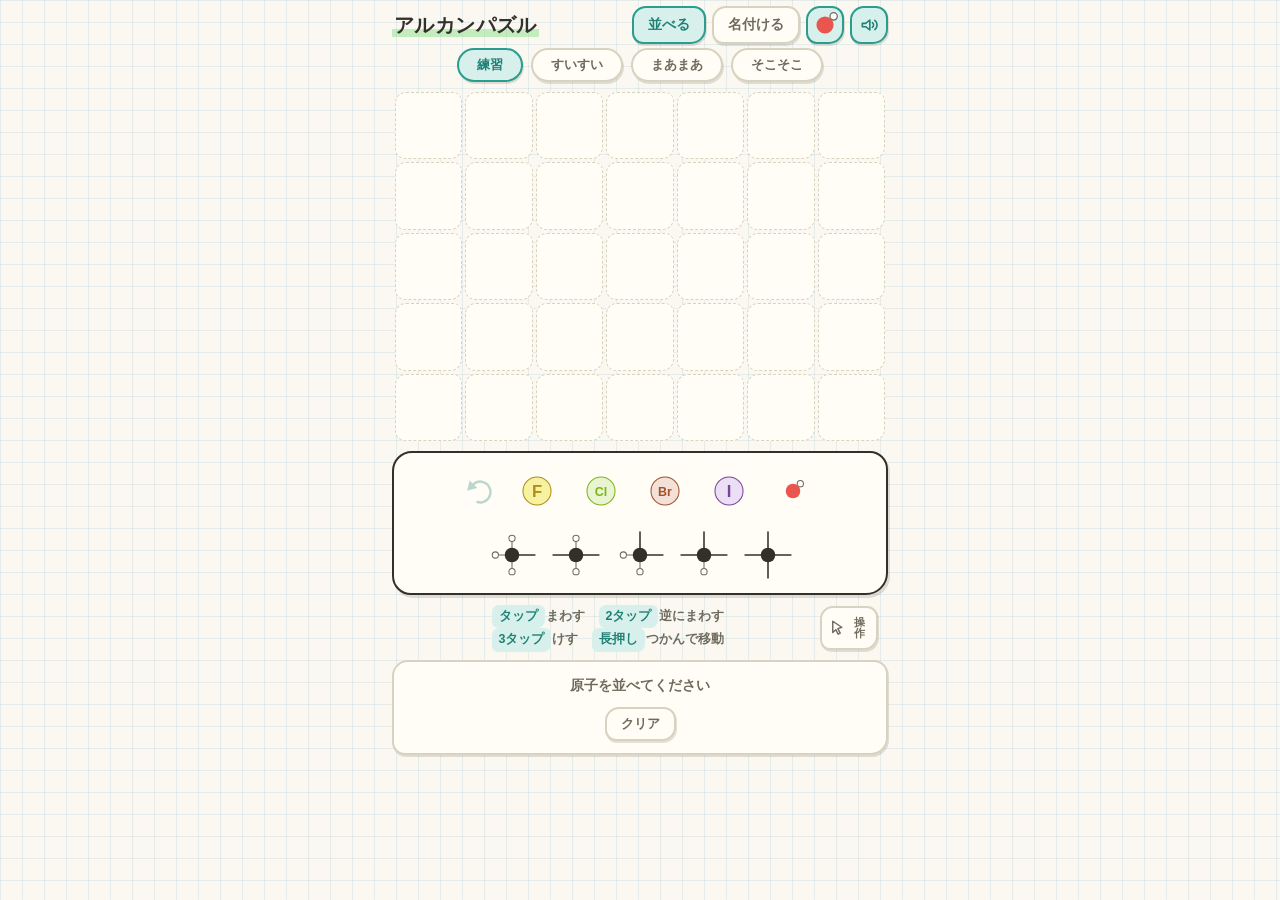
==== index.html @ 1a31118d "Swap arrange palette rows to put carbon below atoms" ====
<!DOCTYPE html>
<html lang="ja">
<head>
<meta charset="UTF-8">
<meta name="viewport" content="width=device-width, initial-scale=1, maximum-scale=1, user-scalable=no">
<title>アルカンパズル</title>
<style>
  :root{
    /* ノート紙のトーン */
    --bg:#faf8f0;
    --paper:#fffdf6;
    --surface:#fffdf6;
    --grid-line:rgba(90,150,190,0.13);   /* 方眼罫の水色 */
    --border:#d8d3c0;
    --ink:#33302a;                        /* 手書きインク色 */
    --text:#33302a;
    --text-muted:#6f6a5d;
    --warning:#c9721a;
    --accent:#2a9d8f;
    --accent-ink:#1f8175;
    --accent-soft:#d7f0ec;
    --highlighter:rgba(120,220,120,0.42); /* 蛍光ペンの黄緑 */
    --shadow:rgba(60,55,40,0.14);
    --font-mono:'SFMono-Regular',Menlo,Consolas,monospace;
    --font-hand:'Hiragino Maru Gothic ProN','ヒラギノ丸ゴ ProN W4','Yu Gothic',YuGothic,'Rounded Mplus 1c',-apple-system,BlinkMacSystemFont,sans-serif;
    --cat-number-bg:#e3f0fb; --cat-number-border:#8fbfe4;
    --cat-multiplier-bg:#f1e8fb; --cat-multiplier-border:#c1a0e6;
    --cat-subname-bg:#e6f6ea; --cat-subname-border:#94cfa3;
    --cat-basename-bg:#fdf0e0; --cat-basename-border:#e8b877;
    color-scheme: light;
  }
  *{box-sizing:border-box;}
  body{
    margin:0;
    overflow-x:hidden;
    /* ダブルタップによる拡大縮小を抑止する(user-scalable=noはiOS Safariで無視されるため、
       touch-actionで明示する。グリッドのマス側は touch-action:none で別途上書きしている) */
    touch-action:manipulation;
    /* 方眼ノートの罫 + 生成りの紙 */
    background:
      linear-gradient(var(--grid-line) 1px, transparent 1px) 0 0/22px 22px,
      linear-gradient(90deg, var(--grid-line) 1px, transparent 1px) 0 0/22px 22px,
      var(--bg);
    color:var(--text);
    font-family:var(--font-hand);
    -webkit-tap-highlight-color:transparent;
    -webkit-user-select:none;
    user-select:none;
    -webkit-touch-callout:none;
  }
  #app{max-width:520px;margin:0 auto;padding:6px 12px 12px;}

  header{display:flex;align-items:center;justify-content:space-between;gap:8px;margin-bottom:4px;}
  header h1{
    font-size:20px;font-weight:800;margin:0;letter-spacing:.02em;
    color:var(--ink);
    /* 手書きの下線マーカー風 */
    background:linear-gradient(transparent 62%, var(--highlighter) 62%, var(--highlighter) 92%, transparent 92%);
    padding:0 2px;
  }
  #reset-btn{
    font-size:13px;font-family:var(--font-hand);font-weight:700;color:var(--text-muted);
    background:var(--surface);
    border:2px solid var(--border);border-radius:14px 12px 14px 11px;
    padding:6px 14px;box-shadow:1px 2px 0 var(--shadow);
    transition:transform .08s ease, box-shadow .08s ease;
  }
  #reset-btn:active{transform:translate(1px,2px);box-shadow:0 0 0 var(--shadow);}
  #reset-btn.disabled{opacity:.35;pointer-events:none;}
  .status #reset-btn{display:block;margin:10px auto 0;}

  /* ---- グリッド(方眼のマス) ---- */
  .grid{
    display:grid;grid-template-columns:repeat(7,minmax(0,1fr));gap:3px;
    width:min(94vw,490px);margin:0 auto 10px;touch-action:none;
  }
  .cell{
    position:relative;aspect-ratio:1;
    border:1.5px dashed var(--border);border-radius:11px 9px 12px 10px;
    background:var(--paper);
    touch-action:none;overflow:hidden;
    transition:border-color .12s ease;
  }
  .cell.filled{
    border-style:solid;border-width:1px;border-color:var(--border);cursor:pointer;
    box-shadow:none;
  }
  /* 10炭素問題の四隅チャレンジ: 使用可能だが、避けると正解演出が少し豪華になる */
  .cell.challenge-corner{
    background:#efeee9;border-color:#c8c6bd;
  }
  /* 非表示の列(アルカン並べ「そこそこ」の左右端): 背景の方眼罫がそのまま見えるようにする */
  .cell.hidden-col{border-color:transparent;background:transparent;pointer-events:none;}
  .rotor{width:100%;height:100%;transition:transform 220ms cubic-bezier(.34,1.7,.5,1);transform-origin:50% 50%;-webkit-user-drag:none;}
  .cell.trace-tip .rotor svg{animation:traceTipPop 120ms cubic-bezier(.2,1.7,.4,1);transform-origin:50% 50%;}
  .cell.trace-closed .rotor svg{animation:traceRingClose 220ms cubic-bezier(.2,1.8,.4,1);transform-origin:50% 50%;}
  @keyframes traceTipPop{
    0%{transform:scale(.76);}
    65%{transform:scale(1.1);}
    100%{transform:scale(1);}
  }
  @keyframes traceRingClose{
    0%{transform:scale(.82);filter:none;}
    55%{transform:scale(1.14);filter:drop-shadow(0 0 5px var(--highlighter));}
    100%{transform:scale(1);filter:none;}
  }
  @media (prefers-reduced-motion:reduce){
    .cell.trace-tip .rotor svg,.cell.trace-closed .rotor svg{animation:none;}
  }

  /* ---- パレット ---- */
  .palette{
    display:flex;flex-direction:column;gap:6px;align-items:center;
    background:var(--surface);
    border:2.5px solid var(--ink);border-radius:20px 18px 22px 19px;
    padding:9px 10px;margin-bottom:10px;
    box-shadow:2px 3px 0 var(--shadow);
  }
  .palette-row{display:flex;gap:6px;justify-content:center;flex-wrap:wrap;}
  .palette-card{
    width:58px;text-align:center;padding:3px 2px;touch-action:none;cursor:grab;
    border-radius:12px;transition:transform .1s ease, background .1s ease;
  }
  .palette-row.with-undo{display:grid;grid-template-columns:44px repeat(5,minmax(0,58px));align-items:center;width:100%;max-width:364px;}
  .palette-row.with-undo.without-oh{grid-template-columns:44px repeat(4,minmax(0,58px));max-width:300px;}
  .palette-row.with-undo .palette-card{width:100%;height:58px;display:grid;place-items:center;}
  .palette-row.with-undo .icon{width:min(52px,100%);height:auto;aspect-ratio:1;}
  .grid-undo{width:44px;height:44px;padding:6px;border:1.5px solid transparent;border-radius:13px 11px 14px 12px;background:transparent;color:var(--accent-ink);box-shadow:none;cursor:pointer;touch-action:manipulation;}
  .grid-undo svg{display:block;width:100%;height:100%;fill:currentColor;}
  .grid-undo:disabled{border-color:transparent;background:transparent;cursor:default;box-shadow:none;}
  .grid-undo:disabled svg{opacity:.3;}
  .grid-undo:active:not(:disabled){transform:translate(1px,1px);box-shadow:none;}
  .grid-undo:focus-visible{outline:2px solid var(--accent);outline-offset:2px;}
  @media(max-width:340px){.palette-row.with-undo{gap:4px;}}
  .palette-card:active{transform:scale(.9) rotate(-3deg);background:var(--accent-soft);}
  .palette-card.selected{
    background:var(--accent-soft);outline:2.5px solid var(--accent);outline-offset:-1px;border-radius:12px;
  }
  .palette-card .icon{width:52px;height:52px;margin:0 auto;pointer-events:none;}
  .ghost{position:fixed;pointer-events:none;width:56px;height:56px;opacity:.9;z-index:999;filter:drop-shadow(2px 3px 2px var(--shadow));}

  /* ---- ヒント(手描きの付箋風) ---- */
  .hint{
    font-size:12.5px;color:var(--text-muted);text-align:center;
    margin:0 auto 8px;max-width:90%;font-weight:600;line-height:1.7;
  }
  .hint .keycap{
    display:inline-block;background:var(--accent-soft);color:var(--accent-ink);
    border-radius:7px 6px 8px 6px;padding:1px 7px;margin:0 1px;font-weight:800;
  }
  .practice-guide-row{display:grid;grid-template-columns:minmax(0,1fr) 58px;align-items:center;gap:7px;margin:0 auto 8px;max-width:96%;}
  .practice-guide-row .hint{margin:0;max-width:none;}
  .hint-line{display:block;white-space:nowrap;}
  .operation-guide-btn{
    min-height:44px;padding:4px 7px;display:inline-flex;align-items:center;justify-content:center;gap:3px;
    border:2px solid var(--border);border-radius:13px 11px 14px 10px;background:var(--surface);color:var(--text-muted);
    box-shadow:1px 2px 0 var(--shadow);font-size:11px;font-weight:800;line-height:1;transition:transform .08s ease,box-shadow .08s ease;
  }
  .operation-guide-btn:active{transform:translate(1px,2px);box-shadow:0 0 0 var(--shadow);}
  .operation-guide-icon{width:18px;height:18px;flex:none;fill:none;stroke:currentColor;stroke-width:1.9;stroke-linecap:round;stroke-linejoin:round;}
  #operation-guide-btn-naming{
    flex:0 0 var(--naming-operation-guide-size,38px);align-self:center;
    width:var(--naming-operation-guide-size,38px);height:var(--naming-operation-guide-size,38px);min-height:0;
    padding:0;box-sizing:border-box;border-radius:50%;
  }
  #operation-guide-btn-naming span{display:none;}
  @media(max-width:340px){
    .practice-guide-row{grid-template-columns:minmax(0,1fr) 48px;gap:4px;max-width:100%;}
    .practice-guide-row .hint{font-size:11.5px;}.hint .keycap{padding-inline:5px;}
    .operation-guide-btn{padding-inline:4px;}
  }

  /* ---- 操作ガイド ---- */
  .operation-guide-box{padding-top:14px;}
  .operation-guide-box .modal-header{position:sticky;top:-14px;z-index:4;background:var(--paper);padding:4px 0 8px;}
  .operation-guide-tabs{display:flex;gap:7px;margin-bottom:13px;position:sticky;top:34px;z-index:3;padding:4px;background:rgba(255,253,246,.96);border-radius:15px;}
  .operation-guide-tab{
    flex:1;min-height:40px;border:2px solid var(--border);border-radius:12px 10px 13px 11px;background:var(--surface);
    color:var(--text-muted);box-shadow:1px 2px 0 var(--shadow);font-size:13px;font-weight:800;
  }
  .operation-guide-tab.active{border-color:var(--accent);background:var(--accent-soft);color:var(--accent-ink);}
  .operation-guide-panel[hidden]{display:none;}
  .operation-section{margin-top:16px;}
  .operation-section:first-child{margin-top:0;}
  .operation-title{display:flex;align-items:center;gap:7px;margin:0 0 9px;font-size:15px;font-weight:800;}
  .operation-no{display:inline-grid;place-items:center;flex:0 0 24px;width:24px;height:24px;border-radius:50%;background:var(--accent-soft);color:var(--accent-ink);font-size:12px;}
  .operation-card,.operation-tip,.operation-details{
    background:var(--surface);border:2px solid var(--border);border-radius:16px 14px 18px 13px;box-shadow:1px 2px 0 var(--shadow);
  }
  .operation-card{padding:11px;}
  .operation-quick{display:grid;grid-template-columns:1fr 16px 1fr 16px 1fr;align-items:center;gap:3px;}
  .operation-step{text-align:center;min-width:0;}
  .operation-visual{height:55px;display:grid;place-items:center;margin-bottom:3px;}
  .operation-step strong{display:block;font-size:11.5px;line-height:1.35;}
  .operation-step small{display:block;color:var(--text-muted);font-size:10px;line-height:1.35;margin-top:2px;}
  .operation-arrow{color:var(--accent);width:16px;height:16px;}
  .operation-grid{display:grid;grid-template-columns:1fr 1fr;gap:8px;}
  .operation-card h4{font-size:13.5px;margin:0 0 8px;color:var(--accent-ink);}
  .operation-row{display:grid;grid-template-columns:50px 1fr;gap:8px;align-items:center;padding:8px 0;border-top:1px dashed var(--border);}
  .operation-row:first-of-type{border-top:0;padding-top:0;}
  .operation-row:last-child{padding-bottom:0;}
  .operation-row strong{display:block;font-size:12px;margin-bottom:2px;}
  .operation-row p,.operation-caption{margin:0;color:var(--text-muted);font-size:11px;line-height:1.48;}
  .operation-mini{height:48px;display:grid;place-items:center;position:relative;}
  .operation-atom{width:40px;height:40px;border:2px solid var(--border);border-radius:11px 9px 12px 10px;background:var(--paper);display:grid;place-items:center;position:relative;box-shadow:1px 2px 0 var(--shadow);}
  .operation-atom.selected{border-color:var(--accent);background:var(--accent-soft);outline:2px solid rgba(42,157,143,.22);}
  .operation-carbon{width:14px;height:14px;border-radius:50%;background:var(--ink);position:relative;}
  .operation-carbon::before,.operation-carbon::after{content:"";position:absolute;background:var(--ink);left:50%;top:50%;transform:translate(-50%,-50%);}
  .operation-carbon::before{width:30px;height:3px;}.operation-carbon::after{width:3px;height:30px;}
  .operation-tap{position:absolute;width:23px;height:23px;border:2px solid var(--accent);border-radius:50%;right:0;bottom:0;}
  .operation-tap::after{content:"";position:absolute;width:6px;height:6px;border-radius:50%;background:var(--accent);left:7px;top:7px;}
  .operation-trace{width:50px;height:50px;color:var(--accent);}
  .operation-taps{display:flex;gap:3px;align-items:center;justify-content:center;}
  .operation-tap-count{width:21px;height:21px;border:2px solid var(--accent);border-radius:50%;display:grid;place-items:center;font-size:10px;color:var(--accent-ink);font-weight:800;}
  .operation-tip{margin-top:9px;padding:9px 11px;border-style:dashed;background:var(--accent-soft);}
  .operation-tip strong{display:block;font-size:12px;color:var(--accent-ink);margin-bottom:3px;}
  .operation-tip p,.operation-tip ul{font-size:11px;line-height:1.55;margin:0;}.operation-tip ul{padding-left:17px;}.operation-tip li+li{margin-top:2px;}
  .operation-details{margin-top:9px;overflow:hidden;}
  .operation-details summary{cursor:pointer;list-style:none;padding:10px 12px;font-size:12px;font-weight:800;color:var(--accent-ink);display:flex;align-items:center;justify-content:space-between;}
  .operation-details summary::-webkit-details-marker{display:none;}.operation-details summary::after{content:"＋";font-size:16px;}.operation-details[open] summary::after{content:"−";}
  .operation-details-body{border-top:1px dashed var(--border);padding:8px 12px 11px;}.operation-details-body ul{margin:0;padding-left:17px;font-size:11px;line-height:1.58;color:var(--text-muted);}.operation-details-body li+li{margin-top:3px;}
  .operation-tokens{display:flex;flex-wrap:wrap;align-items:center;justify-content:center;gap:3px;}
  .operation-token{display:inline-flex;align-items:center;justify-content:center;min-height:26px;padding:3px 7px;border:2px solid;border-radius:9px 7px 10px 8px;font-size:10.5px;font-weight:800;box-shadow:1px 1px 0 var(--shadow);}
  .operation-token.number{background:var(--cat-number-bg);border-color:var(--cat-number-border);}.operation-token.mult{background:var(--cat-multiplier-bg);border-color:var(--cat-multiplier-border);}.operation-token.sub{background:var(--cat-subname-bg);border-color:var(--cat-subname-border);}.operation-token.base{background:var(--cat-basename-bg);border-color:var(--cat-basename-border);}
  .operation-answer{width:100%;min-height:40px;padding:5px;border:2px dashed var(--border);border-radius:10px;background:var(--paper);display:flex;align-items:center;justify-content:center;gap:3px;}
  .operation-insert{width:3px;height:27px;border-radius:2px;background:var(--accent);}
  .operation-demo{display:grid;gap:5px;}.operation-caption{text-align:center;margin-top:5px;}
  .operation-gesture-demo{display:grid;gap:8px;}
  .operation-gesture-block{display:grid;gap:4px;}
  .operation-gesture-block+.operation-gesture-block{padding-top:8px;border-top:1px dashed var(--border);}
  .operation-gesture-action{display:flex;align-items:center;justify-content:center;gap:5px;color:var(--accent-ink);font-size:10.5px;font-weight:800;line-height:1.2;}
  .operation-gesture-action svg{width:17px;height:17px;color:var(--accent);}
  .operation-token.moving{outline:2px solid rgba(42,157,143,.28);transform:translateY(-1px);box-shadow:1px 3px 0 var(--shadow);}
  .operation-delete-zone{min-height:37px;padding:4px 7px;border:2px dashed #d28f84;border-radius:10px;background:#fff1ee;display:flex;align-items:center;justify-content:center;gap:7px;}
  .operation-delete-label{color:#9f4f43;font-size:10.5px;font-weight:800;}
  .operation-legend{display:grid;grid-template-columns:1fr 1fr;gap:5px;margin-top:8px;}.operation-legend span{font-size:10.5px;color:var(--text-muted);}
  .operation-buttons{display:grid;grid-template-columns:repeat(4,1fr);gap:4px;margin-bottom:7px;}.operation-fake-btn{min-height:34px;padding:5px 2px;border:2px solid var(--border);border-radius:10px 8px 11px 9px;background:var(--surface);font-size:10px;font-weight:800;text-align:center;display:grid;place-items:center;}.operation-fake-btn.primary{background:var(--accent-soft);border-color:var(--accent);color:var(--accent-ink);}
  .operation-button-notes{display:grid;grid-template-columns:1fr 1fr;gap:5px;}.operation-button-notes p{margin:0;padding:7px 8px;border:1px dashed var(--border);border-radius:9px;font-size:10.5px;line-height:1.45;color:var(--text-muted);}.operation-button-notes strong{color:var(--ink);}
  .operation-rule-link{text-align:center;margin:13px 0 0;padding:10px 8px 0;border-top:1px dashed var(--border);color:var(--text-muted);font-size:10.5px;line-height:1.5;}.operation-rule-link strong{color:var(--accent-ink);}
  @media(max-width:380px){.operation-guide-box{padding-inline:12px;}.operation-grid{grid-template-columns:1fr;}.operation-step strong{font-size:10.5px;}.operation-step small{font-size:9.5px;}.operation-button-notes{grid-template-columns:1fr;}}

  /* ---- ステータス(練習モード) ---- */
  .status{
    font-family:var(--font-hand);font-size:14px;color:var(--text-muted);
    background:var(--surface);
    border:2px solid var(--border);border-radius:16px 14px 17px 13px;
    padding:12px 14px;line-height:1.7;white-space:pre-wrap;text-align:center;font-weight:600;
    box-shadow:1px 2px 0 var(--shadow);
  }
  .status .name{color:var(--accent-ink);font-size:20px;font-weight:800;font-family:inherit;display:inline-block;margin-top:2px;}
  .common-name{font-size:.72em;color:var(--text-muted);font-weight:700;white-space:nowrap;}
  /* 化合物名の末尾1〜3文字だけが次行へ落ちる「泣き別れ」を防ぐ */
  .compound-name-tail{white-space:nowrap;}
  .status button, .objective button, .wordbank button{font-family:var(--font-hand);}
  .status button{
    margin-top:8px;font-size:14px;font-weight:800;padding:7px 18px;
    border-radius:14px 12px 15px 11px;border:2.5px solid var(--accent);
    background:var(--accent-soft);color:var(--accent-ink);box-shadow:1px 2px 0 var(--shadow);
    transition:transform .08s ease, box-shadow .08s ease;
  }
  .status button:active{transform:translate(1px,2px);box-shadow:0 0 0 var(--shadow);}

  /* ---- モードタブ ---- */
  .mode-controls{display:flex;align-items:stretch;gap:6px;flex-shrink:0;}
  .mode-tabs{display:flex;align-items:stretch;gap:6px;flex-shrink:0;}
  .mode-tab{
    font-size:14px;font-weight:700;padding:6px 14px;
    border-radius:14px 12px 15px 11px;border:2.5px solid var(--border);
    background:var(--surface);color:var(--text-muted);
    box-shadow:1px 2px 0 var(--shadow);
    transition:transform .08s ease, box-shadow .08s ease;
  }
  .mode-tab:active{transform:translate(1px,2px);box-shadow:0 0 0 var(--shadow);}
  .mode-tab.active{
    border-color:var(--accent);color:var(--accent-ink);font-weight:800;
    background:var(--accent-soft);
  }
  @media (max-width:380px){
    /* 狭い画面ではタイトルを省き、モード切替を1行に保つ */
    header{flex-wrap:nowrap;}
    header h1{display:none;}
    .mode-controls{margin-left:auto;}
  }

  /* ---- 難易度タブ ---- */
  .diff-tabs{display:flex;gap:8px;margin-bottom:8px;justify-content:center;}
  .diff-tab{
    font-size:13px;font-weight:700;padding:6px 18px;
    border-radius:999px;border:2.5px solid var(--border);
    background:var(--surface);color:var(--text-muted);
    box-shadow:1px 2px 0 var(--shadow);transition:transform .08s ease, box-shadow .08s ease;
  }
  .diff-tab:active{transform:translate(1px,2px);box-shadow:0 0 0 var(--shadow);}
  .diff-tab.active{border-color:var(--accent);color:var(--accent-ink);background:var(--accent-soft);font-weight:800;}
  /* 命名ルールは幅が足りない画面だけ ? ボタンにして、難易度タブの横並びを保つ */
  @media (max-width:430px){
    /* モード・OH・音量を1行に保つ。見出しは読み上げ用に残す。 */
    header{flex-wrap:nowrap;}
    header h1{position:absolute;width:1px;height:1px;padding:0;margin:-1px;overflow:hidden;clip:rect(0,0,0,0);white-space:nowrap;border:0;}
    .mode-controls{margin-left:auto;}
    .diff-tab{padding-inline:10px;}
    #naming-rules-btn{flex:0 0 32px;width:32px;height:32px;padding:0;box-sizing:border-box;font-size:0;}
    #naming-rules-btn::before{content:'?';font-size:18px;line-height:1;}
  }
  .rules-content{font-family:var(--font-hand);}
  .rules-section{margin-bottom:16px;}
  .rules-section:last-child{margin-bottom:0;}
  .rules-section h3{font-size:15px;font-weight:800;color:var(--accent-ink);margin:0 0 6px;}
  .rules-section p{font-size:13.5px;line-height:1.7;color:var(--text);margin:0 0 6px;}
  .rules-section ul, .rules-section ol{margin:4px 0;padding-left:20px;font-size:13.5px;line-height:1.7;color:var(--text);}
  .rules-section li{margin-bottom:4px;}
  .rules-subhead{
    font-size:14px;font-weight:800;color:var(--ink);
    margin:14px 0 6px !important;padding-top:8px;border-top:1px dashed var(--border);
  }
  .rules-section .rules-subhead:first-of-type{border-top:none;padding-top:0;margin-top:4px !important;}
  .rules-order{
    font-family:var(--font-mono);font-size:12px;background:var(--bg);
    border:1px dashed var(--border);border-radius:8px;padding:8px 10px;
    color:var(--accent-ink);font-weight:700;line-height:1.6;
  }
  .rules-caption{
    text-align:center;font-weight:800;color:var(--accent-ink);font-size:13px;
    margin:2px 0 8px !important;
  }
  .rules-example{
    background:var(--bg);border:2px dashed var(--border);border-radius:10px 8px 11px 9px;
    padding:8px 12px;margin-bottom:8px;
  }
  .rules-example strong{font-size:14px;color:var(--accent-ink);}
  .rules-example p{margin:4px 0 0;font-size:13px;}
  .rule-diagram{
    display:grid;gap:2px;margin:10px auto;width:fit-content;
  }
  .rule-diagram-cell{
    width:36px;height:36px;
    border:1px dashed var(--border);border-radius:6px;background:var(--paper);
  }
  .rule-diagram-cell.filled{border-style:solid;}
  .rule-diagram-rotor{width:100%;height:100%;transform-origin:50% 50%;}
  .rule-diagram-cell svg{width:100%;height:100%;display:block;}

  /* ---- お題カード(アルカン並べ) ---- */
  .objective{
    position:relative;background:var(--surface);
    border:2.5px solid var(--accent);border-radius:18px 15px 19px 16px;
    padding:10px 12px;margin-bottom:10px;font-size:15px;text-align:center;line-height:1.6;font-weight:700;
    box-shadow:2px 3px 0 var(--shadow);
  }
  .objective .name{font-size:22px;font-weight:800;color:var(--accent-ink);display:inline-block;}
  .objective button{
    margin-top:8px;font-size:14px;font-weight:800;padding:7px 18px;
    border-radius:14px 12px 15px 11px;border:2.5px solid var(--accent);
    background:var(--accent-ink);color:#fff;box-shadow:1px 2px 0 var(--shadow);
    transition:transform .08s ease, box-shadow .08s ease;
  }
  .objective button:active{transform:translate(1px,2px);box-shadow:0 0 0 var(--shadow);}
  .objective button.secondary{background:var(--surface);color:var(--text-muted);border-color:var(--border);}
  .objective-actions{display:flex;gap:8px;justify-content:center;margin-top:10px;}
  .objective-actions button{margin-top:0;}
  /* 不正解表示: お題テキストを左、次の問題へボタンを枠の右側に配置する */
  .objective-row{display:flex;align-items:center;justify-content:space-between;gap:10px;text-align:left;}
  .objective-row button{margin-top:0;flex-shrink:0;}
  .objective.success{background:var(--accent-ink);border-color:var(--accent-ink);}
  .objective.success, .objective.success .name{color:#fff;}
  .objective.success button{background:#fff;color:var(--accent-ink);border-color:#fff;}

  /* 正解/不正解スタンプ(手描きSVGがドン、と現れる) */
  .stamp{
    position:absolute;top:50%;left:50%;
    width:130px;height:130px;
    pointer-events:none;z-index:5;
    transform:translate(-50%,-50%) rotate(-9deg) scale(0);
    animation:stamp-in .5s cubic-bezier(.2,1.5,.4,1) forwards;
    filter:drop-shadow(1px 2px 1px rgba(200,60,40,0.18));
  }
  .stamp svg{width:100%;height:100%;display:block;}
  /* 正解結果はスタンプ・名称・次へを横並びにして、文字を隠さない */
  .result-celebration{display:flex;align-items:center;justify-content:center;gap:8px;min-width:0;}
  .result-celebration.correct-result{align-items:flex-start;}
  .result-celebration.game1-incorrect-result{align-items:flex-start;}
  .result-celebration.correct-result .result-copy{padding-top:4px;}
  .result-stamp-inline{width:62px;height:62px;flex:0 0 62px;filter:drop-shadow(1px 2px 1px rgba(200,60,40,0.18));animation:result-stamp-in .42s cubic-bezier(.2,1.5,.4,1) both;}
  .result-stamp-inline svg{width:100%;height:100%;display:block;}
  .result-stamp-inline.milestone-stamp{animation:result-stamp-milestone .5s cubic-bezier(.2,1.6,.4,1) both;}
  .result-stamp-inline.corner-bonus-stamp{
    position:relative;
    filter:drop-shadow(1px 2px 1px rgba(200,60,40,.18)) drop-shadow(0 0 7px rgba(240,178,52,.78));
    animation:result-stamp-corner-bonus .64s cubic-bezier(.2,1.7,.4,1) both;
  }
  .result-stamp-inline.corner-bonus-stamp::after{
    content:'✦';position:absolute;right:-8px;top:-10px;color:#e9ac32;font-size:23px;line-height:1;
    text-shadow:-48px 13px 0 rgba(244,194,76,.82),-10px 50px 0 rgba(244,194,76,.68);
    animation:corner-bonus-sparkle .7s ease-out both;
  }
  .result-copy{min-width:0;text-align:left;line-height:1.35;}
  .result-copy .name{overflow-wrap:anywhere;}
  .success-streak{display:inline-block;margin-bottom:2px;padding:1px 7px;border-radius:999px;background:#fff3c9;color:#9b6413;font-size:12px;font-weight:800;letter-spacing:.03em;line-height:1.35;}
  @keyframes result-stamp-in{0%{transform:rotate(-9deg) scale(1.8);opacity:0;}65%{transform:rotate(-9deg) scale(.9);opacity:1;}100%{transform:rotate(-9deg) scale(1);opacity:1;}}
  @keyframes result-stamp-milestone{0%{transform:rotate(-12deg) scale(2.08);opacity:0;}58%{transform:rotate(-7deg) scale(.84);opacity:1;}78%{transform:rotate(-10deg) scale(1.08);opacity:1;}100%{transform:rotate(-9deg) scale(1);opacity:1;}}
  @keyframes result-stamp-corner-bonus{0%{transform:rotate(-14deg) scale(2.28);opacity:0;}54%{transform:rotate(-6deg) scale(.8);opacity:1;}76%{transform:rotate(-11deg) scale(1.14);opacity:1;}100%{transform:rotate(-9deg) scale(1);opacity:1;}}
  @keyframes corner-bonus-sparkle{0%,34%{opacity:0;transform:scale(.25) rotate(-20deg);}62%{opacity:1;transform:scale(1.22) rotate(5deg);}100%{opacity:.92;transform:scale(1) rotate(0deg);}}
  @keyframes stamp-in{
    0%{transform:translate(-50%,-50%) rotate(-9deg) scale(2.3);opacity:0;}
    55%{transform:translate(-50%,-50%) rotate(-9deg) scale(.86);opacity:1;}
    100%{transform:translate(-50%,-50%) rotate(-9deg) scale(1);opacity:1;}
  }
  @keyframes pop{0%{transform:scale(1);}40%{transform:scale(1.06);}100%{transform:scale(1);}}
  .pop{animation:pop .35s ease;}
  @media (prefers-reduced-motion: reduce){
    .stamp{animation:none;transform:translate(-50%,-50%) rotate(-9deg) scale(1);}
    .result-stamp-inline,.result-stamp-inline.milestone-stamp,.result-stamp-inline.corner-bonus-stamp,.result-stamp-inline.corner-bonus-stamp::after{animation:none;}
    .pop{animation:none;}
    .rotor{transition:none;}
  }

  /* ---- 単語バンク(アルカン名前) ---- */
  .wordbank{
    background:var(--surface);
    border:2.5px solid var(--ink);border-radius:20px 18px 21px 19px;
    padding:14px;margin-top:4px;box-shadow:2px 3px 0 var(--shadow);
  }
  .wordbank .token-scroll{
    max-height:var(--token-scroll-max, none);overflow-y:auto;overscroll-behavior:contain;
    scrollbar-width:thin;scrollbar-color:var(--border) transparent;touch-action:pan-y;
  }
  .wordbank .token-scroll::before,.wordbank .token-scroll::after{content:'';display:block;height:1px;}
  .wordbank .preview{
    position:relative;
    font-size:18px;font-weight:800;min-height:44px;height:auto;overflow:visible;text-align:center;
    margin-bottom:8px;padding:6px 10px;
    background:var(--bg);border:2px dashed var(--border);border-radius:12px 10px 13px 11px;
    color:var(--text-muted);line-height:1.5;
  }
  /* 解答確定後(結果表示中)は高さを固定せず、正解スタンプがはみ出して見えるようにする */
  .wordbank .preview.result{height:auto;min-height:44px;overflow:visible;}
  .wordbank .preview .name{color:var(--accent-ink);}
  .wordbank .preview.editing{display:flex;align-content:center;align-items:center;flex-wrap:wrap;gap:3px;text-align:left;touch-action:none;}
  /* 入力チップも語群のボタンと同じ寸法・色にして、パーツをそのまま並べ替える感覚にする */
  .answer-chip{display:inline-flex;align-items:center;font-size:14px;font-weight:700;padding:3px 7px;border:2px solid var(--border);border-radius:10px 8px 11px 9px;background:var(--surface);box-shadow:1px 2px 0 var(--shadow);cursor:grab;touch-action:none;}
  .answer-chip.cat-number{background:var(--cat-number-bg);border-color:var(--cat-number-border);}
  .answer-chip.cat-multiplier{background:var(--cat-multiplier-bg);border-color:var(--cat-multiplier-border);padding-inline:3px;}
  .answer-chip.cat-subname{background:var(--cat-subname-bg);border-color:var(--cat-subname-border);padding-inline:3px;}
  .answer-chip.cat-basename{background:var(--cat-basename-bg);border-color:var(--cat-basename-border);padding-inline:3px;}
  .answer-chip.special-affix{background:#f5e6e8;border-color:#d7a7ad;}
  .answer-chip:active{cursor:grabbing;}
  .answer-chip-drag-origin{opacity:.3;filter:saturate(.2) grayscale(.4) brightness(1.06);box-shadow:none;border-style:dashed;}
  .answer-chip-dragging{position:fixed;z-index:1000;pointer-events:none;opacity:.92;transform:translate(-50%,-50%) rotate(-3deg) scale(1.08);box-shadow:2px 4px 0 var(--shadow);}
  .answer-insert-marker{width:3px;height:31px;background:var(--accent);border-radius:3px;box-shadow:0 0 0 1px var(--accent-ink);}
  .answer-trash{display:none;position:absolute;right:7px;top:7px;padding:2px 6px;border-radius:8px;background:#f8d9d7;color:#a83d36;border:1.5px solid #d36b63;font-size:14px;line-height:1;}
  .wordbank .preview.delete-armed .answer-trash{display:block;}
  .wordbank .preview button{
    margin-top:10px;font-size:14px;font-weight:800;padding:8px 20px;
    border-radius:14px 12px 15px 11px;border:2.5px solid var(--accent-ink);
    background:var(--accent);color:#fff;box-shadow:1px 2px 0 var(--shadow);
  }
  .answer-actions{display:flex;flex-wrap:wrap;gap:8px;justify-content:center;margin-top:10px;}
  .answer-actions button{margin-top:0;flex:0 0 auto;white-space:nowrap;}
  .answer-actions button.secondary{
    background:var(--surface);color:var(--accent-ink);border-color:var(--border);
  }
  .wordbank .row{display:flex;gap:5px;flex-wrap:wrap;justify-content:center;margin-bottom:6px;}
  .wordbank button{
    min-height:38px;font-size:14px;font-weight:700;padding:5px 7px;
    border-radius:10px 8px 11px 9px;border:2px solid var(--border);
    background:var(--surface);color:var(--text);
    box-shadow:1px 2px 0 var(--shadow);transition:transform .07s ease, box-shadow .07s ease;
  }
  .wordbank button:active{transform:translate(1px,2px);box-shadow:0 0 0 var(--shadow);}
  .wordbank button.secondary{color:var(--text-muted);}
  .wordbank button.primary{background:var(--accent-ink);color:#fff;border-color:var(--accent-ink);font-weight:800;}
  .wordbank .row.cat-number button{background:var(--cat-number-bg);border-color:var(--cat-number-border);}
  .wordbank .row.cat-multiplier button{background:var(--cat-multiplier-bg);border-color:var(--cat-multiplier-border);}
  .wordbank .row.cat-subname button{background:var(--cat-subname-bg);border-color:var(--cat-subname-border);}
  .wordbank .row.cat-basename button{background:var(--cat-basename-bg);border-color:var(--cat-basename-border);}
  /* 数字以外は縦の押しやすさを保ったまま、横だけ少しコンパクトにする */
  .wordbank .row.cat-multiplier button,
  .wordbank .row.cat-subname button,
  .wordbank .row.cat-basename button{padding-inline:4px;}
  .wordbank .row.cat-multiplier,
  .wordbank .row.cat-subname,
  .wordbank .row.cat-basename{gap:4px;}
  /* シクロとオールは、主鎖名と同程度に淡いローズベージュで共通表示する */
  .wordbank .row.cat-basename button.special-affix{background:#f5e6e8;border-color:#d7a7ad;}
  .wordbank .row:not(.control-row) button{
    cursor:grab;touch-action:none;user-select:none;-webkit-user-select:none;
  }
  .wordbank.answered .row button{opacity:.4;pointer-events:none;}
  .wordbank .control-row{flex-wrap:nowrap;margin-top:0;margin-bottom:12px;gap:5px;}
  .wordbank .control-row button{flex:0 1 auto;min-width:0;min-height:44px;padding:7px 10px;white-space:nowrap;}
  .wordbank .control-row.answer-layout-settling{pointer-events:none;}
  .wordbank .control-row button:disabled{opacity:.35;pointer-events:none;}
  @media (max-width:360px){
    .wordbank .control-row{gap:4px;}
    .wordbank .control-row button{padding-inline:6px;font-size:13px;}
  }

  .wordbank .preview .answer-hint-trigger,.objective .answer-hint-trigger{
    display:inline-flex;align-items:center;justify-content:center;gap:5px;min-height:36px;
    margin-top:7px;padding:4px 11px;border:1.5px solid var(--accent);border-radius:999px;
    background:var(--accent-soft);color:var(--accent-ink);font-size:12.5px;font-weight:800;
    box-shadow:0 1px 0 var(--shadow);transition:transform .08s ease,box-shadow .08s ease,background .12s ease;
  }
  .wordbank .preview .answer-hint-trigger:active,.objective .answer-hint-trigger:active{transform:translate(1px,1px);box-shadow:none;}
  .answer-hint-icon{width:15px;height:15px;flex:none;fill:none;stroke:currentColor;stroke-width:1.9;stroke-linecap:round;stroke-linejoin:round;}
  .answer-feedback{display:flex;align-items:flex-start;gap:5px;margin:7px 0 0;font-size:12.5px;line-height:1.45;font-weight:700;color:var(--accent-ink);animation:hint-reveal .2s ease-out both;}
  .answer-feedback .answer-hint-icon{margin-top:1px;}
  .objective .answer-feedback{max-width:300px;margin:8px auto 0;text-align:left;}
  .game1-incorrect-result .answer-feedback{max-width:100%;}
  @keyframes hint-reveal{from{opacity:0;transform:translateY(-3px);}to{opacity:1;transform:translateY(0);}}
  @media (prefers-reduced-motion: reduce){.answer-feedback{animation:none;}}

  .grid.game2-compact{width:min(74vw,310px);margin-bottom:7px;}
  @media (max-height:699px){
    #app{padding-bottom:6px;}
    .wordbank{padding:10px;margin-top:1px;}
    .wordbank .preview{margin-bottom:6px;}
    .wordbank .control-row{margin-bottom:8px;}
    .wordbank .row{margin-bottom:4px;}
  }

  /* ---- 難易度設定(管理者向け・admin.htmlで認証後に表示) ---- */
  .diff-tabs-row{--naming-operation-guide-size:38px;display:flex;align-items:center;gap:8px;margin-bottom:10px;}
  .diff-tabs-row .diff-tabs{flex:1;margin-bottom:0;}
  .markup-toggle,.markup-tool{
    flex:0 0 38px;width:38px;height:38px;padding:0;box-sizing:border-box;display:inline-flex;align-items:center;justify-content:center;
    border-radius:13px 11px 14px 10px;border:2px solid var(--border);background:var(--surface);color:var(--text-muted);
    box-shadow:1px 2px 0 var(--shadow);transition:transform .08s ease,box-shadow .08s ease,background .12s ease;
  }
  .markup-toggle:active,.markup-tool:active{transform:translate(1px,2px);box-shadow:0 0 0 var(--shadow);}
  .markup-toggle.active,.markup-tool.active{border-color:var(--accent);background:var(--accent-soft);color:var(--accent-ink);}
  .markup-toggle svg,.markup-tool svg{width:21px;height:21px;fill:none;stroke:currentColor;stroke-width:1.8;stroke-linecap:round;stroke-linejoin:round;}
  .markup-tools{display:none;flex:1;align-items:center;justify-content:space-evenly;gap:5px;min-width:0;}
  .diff-tabs-row.markup-open .diff-tabs{display:none;}
  .diff-tabs-row.markup-open .markup-tools{display:flex;}
  .diff-tabs-row.markup-open #operation-guide-btn-naming,.diff-tabs-row.markup-open #settings-gear{display:none !important;}
  .markup-tool[data-tool="yellow"] .tool-swatch{fill:#fff000;stroke:#b8a600;}
  .markup-tool[data-tool="pink"] .tool-swatch{fill:#ff8fc7;stroke:#b94f84;}
  .markup-tool[data-tool="red"] .tool-swatch{fill:#f0443a;stroke:#a92b25;}
  .markup-tool[data-tool="blue"] .tool-swatch{fill:#168de1;stroke:#09639e;}
  .markup-tool[data-tool="green"] .tool-swatch{fill:#15a35d;stroke:#08723d;}
  .markup-tool:disabled{opacity:.34;box-shadow:none;}
  .markup-tool:focus-visible,.markup-toggle:focus-visible{outline:3px solid var(--accent);outline-offset:2px;}
  .grid-markup-shell{position:relative;width:min(94vw,490px);margin:0 auto 10px;}
  .grid-markup-shell .grid{width:100%;margin:0;}
  .markup-canvas{position:absolute;z-index:20;touch-action:none;cursor:crosshair;pointer-events:none;mix-blend-mode:multiply;}
  .markup-canvas.active{pointer-events:auto;}
  #grid-markup-canvas{inset:0;width:100%;height:100%;}
  #objective-markup-canvas{pointer-events:none;}
  #objective-markup-canvas.active{pointer-events:auto;}
  @media (max-width:380px){
    .markup-tools{gap:2px;}
    .markup-tool{flex-basis:34px;width:34px;}
  }
  .hydroxyl-toggle{
    flex:0 0 38px;align-self:stretch;width:38px;height:auto;padding:0;box-sizing:border-box;display:inline-flex;align-items:center;justify-content:center;overflow:hidden;
    border-radius:14px 12px 15px 11px;border:2.5px solid var(--border);background:var(--surface);box-shadow:1px 2px 0 var(--shadow);
    transition:transform .08s ease, box-shadow .08s ease;
  }
  .hydroxyl-toggle svg{width:100%;height:100%;display:block;transform:scale(1.8);transform-origin:center;}
  .hydroxyl-toggle.active{border-color:var(--accent);background:var(--accent-soft);}
  .hydroxyl-toggle:active:not(:disabled){transform:translate(1px,2px);box-shadow:0 0 0 var(--shadow);}
  .hydroxyl-toggle:disabled{cursor:default;opacity:1;}
  .sound-toggle{
    flex:0 0 38px;align-self:stretch;width:38px;height:auto;padding:0;box-sizing:border-box;display:inline-flex;align-items:center;justify-content:center;overflow:hidden;
    border-radius:14px 12px 15px 11px;border:2.5px solid var(--border);background:var(--surface);box-shadow:1px 2px 0 var(--shadow);
    color:var(--text-muted);transition:transform .08s ease, box-shadow .08s ease;
  }
  .sound-toggle.active{border-color:var(--accent);background:var(--accent-soft);color:var(--accent-ink);}
  .sound-toggle:active{transform:translate(1px,2px);box-shadow:0 0 0 var(--shadow);}
  .sound-icon{width:20px;height:20px;flex:none;fill:none;stroke:currentColor;stroke-width:1.9;stroke-linecap:round;stroke-linejoin:round;}
  .gear-btn{
    flex-shrink:0;width:40px;height:40px;padding:0;box-sizing:border-box;line-height:1;display:inline-flex;align-items:center;justify-content:center;
    border-radius:13px;border:2px solid var(--border);background:var(--surface);color:var(--text-muted);
    box-shadow:1px 2px 0 var(--shadow);transition:transform .08s ease,box-shadow .08s ease,background .12s ease;
  }
  .gear-icon{width:20px;height:20px;flex:none;stroke:currentColor;stroke-width:1.9;stroke-linecap:round;stroke-linejoin:round;fill:none;transition:transform .16s ease;}
  .gear-btn:active{transform:translate(1px,2px);box-shadow:0 0 0 var(--shadow);}
  .gear-btn:active .gear-icon{transform:rotate(28deg);}
  .sound-toggle:focus-visible,.gear-btn:focus-visible,.wordbank .preview .answer-hint-trigger:focus-visible,.objective .answer-hint-trigger:focus-visible{outline:3px solid var(--accent);outline-offset:2px;}

  .modal-overlay{
    position:fixed;inset:0;background:rgba(40,36,26,0.45);
    display:flex;align-items:flex-end;justify-content:center;z-index:100;
  }
  .modal-box{
    width:100%;max-width:480px;max-height:88vh;overflow-y:auto;
    background:var(--paper);border-radius:22px 22px 0 0;
    border:2.5px solid var(--ink);border-bottom:none;
    padding:18px 18px 24px;box-shadow:0 -4px 0 var(--shadow);
    font-family:var(--font-hand);
  }
  @media (min-width:560px){
    .modal-overlay{align-items:center;}
    .modal-box{border-radius:20px;border-bottom:2.5px solid var(--ink);box-shadow:2px 4px 0 var(--shadow);}
  }
  .modal-header{display:flex;align-items:center;justify-content:space-between;margin-bottom:10px;}
  .modal-header h2{font-size:18px;font-weight:800;margin:0;color:var(--ink);}
  .modal-close{
    flex:0 0 32px;width:32px;height:32px;padding:0;box-sizing:border-box;line-height:1;display:inline-flex;align-items:center;justify-content:center;font-size:18px;border-radius:50%;
    border:2px solid var(--border);background:var(--surface);color:var(--text-muted);
  }
  .modal-game-tabs, .modal-tier-tabs{display:flex;gap:6px;margin-bottom:10px;}
  .modal-game-tabs button, .modal-tier-tabs button{
    flex:1;font-size:13px;font-weight:700;padding:8px 4px;
    border-radius:12px 10px 13px 11px;border:2px solid var(--border);
    background:var(--surface);color:var(--text-muted);
  }
  .modal-game-tabs button.active, .modal-tier-tabs button.active{
    border-color:var(--accent);color:var(--accent-ink);background:var(--accent-soft);font-weight:800;
  }
  .settings-row{
    display:flex;align-items:center;justify-content:space-between;gap:10px;
    padding:10px 2px;border-bottom:1px dashed var(--border);
  }
  .settings-row:last-of-type{border-bottom:none;}
  .settings-label{font-size:14px;font-weight:700;color:var(--text);}
  .stepper, .stepper-range{display:flex;align-items:center;gap:6px;flex-shrink:0;}
  .stepper button{
    width:28px;height:28px;font-size:16px;font-weight:800;line-height:1;
    border-radius:8px;border:2px solid var(--border);background:var(--surface);color:var(--accent-ink);
  }
  .stepper button:active{transform:translate(1px,1px);}
  .stepper-value{min-width:22px;text-align:center;font-size:15px;font-weight:800;color:var(--ink);}
  .stepper-tilde{color:var(--text-muted);font-size:13px;}
  .ring-checkboxes{display:flex;gap:10px;}
  .ring-checkbox{display:flex;align-items:center;gap:3px;font-size:13px;font-weight:700;color:var(--text);}
  .ring-checkbox input{width:16px;height:16px;accent-color:var(--accent);}
  .settings-toggle{
    font-size:13px;font-weight:800;padding:6px 16px;border-radius:999px;
    border:2px solid var(--border);background:var(--surface);color:var(--text-muted);
  }
  .settings-toggle.on{border-color:var(--accent);color:#fff;background:var(--accent);}
  .settings-warning{
    margin-top:10px;padding:10px 12px;font-size:12.5px;font-weight:700;line-height:1.6;
    color:#a6480f;background:#fdf0dd;border:2px dashed var(--warning);border-radius:10px 8px 11px 9px;
  }
  .modal-actions{display:flex;gap:8px;margin-top:14px;}
  .modal-actions button{
    flex:1;font-size:13px;font-weight:700;padding:9px 6px;
    border-radius:12px 10px 13px 11px;border:2px solid var(--border);
    background:var(--surface);color:var(--text-muted);
  }
  #settings-export-btn{border-color:var(--accent);color:var(--accent-ink);}
  .settings-export-area{
    width:100%;height:120px;margin-top:10px;font-family:var(--font-mono);font-size:11px;
    border:2px dashed var(--border);border-radius:10px;padding:8px;box-sizing:border-box;
    background:var(--bg);color:var(--text);
  }
  #startup-overlay{position:fixed;inset:0;z-index:200;background:var(--bg);display:grid;place-content:center;text-align:center;padding:24px;}
  #startup-overlay[hidden]{display:none;}
  #startup-retry{padding:12px;margin:14px auto;}
  body.settings-editor #app{display:none;}
  body.settings-editor #settings-modal{position:static;background:none;display:block !important;}
  body.settings-editor .modal-box{max-width:none;max-height:none;border-radius:0;border:none;box-shadow:none;box-sizing:border-box;}
  body.settings-editor #settings-close{display:none;}
  @media(max-width:380px){body.settings-editor .settings-row{flex-wrap:wrap;}body.settings-editor .settings-label{flex:1 1 150px;}}
</style>
</head>
<body>
<div id="startup-overlay" role="status" aria-live="polite"><p id="startup-message">共通設定を読み込んでいます…</p><button id="startup-retry" type="button" hidden onclick="location.reload()">再試行</button></div>
<div id="app" inert>
  <header>
    <h1>アルカンパズル</h1>
    <div class="mode-controls">
      <div class="mode-tabs" id="mode-tabs">
        <button class="mode-tab active" data-mode="game1">並べる</button>
        <button class="mode-tab" data-mode="game2">名付ける</button>
      </div>
      <button id="hydroxyl-toggle" class="hydroxyl-toggle" type="button" aria-pressed="true" title="ヒドロキシ基を出題数に含める" aria-label="ヒドロキシ基を出題数に含める"></button>
      <button id="sound-toggle" class="sound-toggle active" type="button" aria-pressed="true" title="効果音をオフにする" aria-label="効果音をオフにする">
        <svg class="sound-icon" viewBox="0 0 24 24" aria-hidden="true"><path d="M4 10v4h4l5 4V6L8 10H4Z"/><path d="M16 9.2c1 .7 1.5 1.7 1.5 2.8s-.5 2.1-1.5 2.8"/><path d="M19 6.5c1.8 1.4 2.7 3.3 2.7 5.5s-.9 4.1-2.7 5.5"/></svg>
      </button>
    </div>
  </header>
  <div class="diff-tabs-row">
    <button id="markup-toggle" class="markup-toggle" type="button" aria-pressed="false" title="マーキングペンを表示" aria-label="マーキングペンを表示">
      <svg viewBox="0 0 24 24" aria-hidden="true"><path d="M4.5 19.5l4.1-1 10-10a2.1 2.1 0 0 0-3-3l-10 10-1.1 4Z"/><path d="m13.8 7.3 3 3M8.6 18.5l-3-3"/></svg>
    </button>
    <div class="diff-tabs" id="diff-tabs">
      <button class="diff-tab active" data-diff="practice">練習</button>
      <button class="diff-tab" data-diff="easy">すいすい</button>
      <button class="diff-tab" data-diff="medium">まあまあ</button>
      <button class="diff-tab" data-diff="hard">そこそこ</button>
      <button id="naming-rules-btn" class="diff-tab" style="display:none;" type="button" title="命名ルール" aria-label="命名ルール">命名ルール</button>
    </div>
    <div id="markup-tools" class="markup-tools" role="toolbar" aria-label="マーキングツール">
      <button class="markup-tool active" data-tool="yellow" type="button" title="黄色の蛍光ペン" aria-label="黄色の蛍光ペン" aria-pressed="true"><svg viewBox="0 0 24 24" aria-hidden="true"><path class="tool-swatch" d="m6 15 7.8-9.2 4.4 3.7-7.8 9.2L6 15Z"/><path d="m6 15-1 4 5.4-.3M4 21h16"/></svg></button>
      <button class="markup-tool" data-tool="pink" type="button" title="ピンクの蛍光ペン" aria-label="ピンクの蛍光ペン" aria-pressed="false"><svg viewBox="0 0 24 24" aria-hidden="true"><path class="tool-swatch" d="m6 15 7.8-9.2 4.4 3.7-7.8 9.2L6 15Z"/><path d="m6 15-1 4 5.4-.3M4 21h16"/></svg></button>
      <button class="markup-tool" data-tool="red" type="button" title="赤ペン" aria-label="赤ペン" aria-pressed="false"><svg viewBox="0 0 24 24" aria-hidden="true"><path class="tool-swatch" d="m6 15 7.8-9.2 4.4 3.7-7.8 9.2L6 15Z"/><path d="m6 15-1 4 5.4-.3"/></svg></button>
      <button class="markup-tool" data-tool="blue" type="button" title="青ペン" aria-label="青ペン" aria-pressed="false"><svg viewBox="0 0 24 24" aria-hidden="true"><path class="tool-swatch" d="m6 15 7.8-9.2 4.4 3.7-7.8 9.2L6 15Z"/><path d="m6 15-1 4 5.4-.3"/></svg></button>
      <button class="markup-tool" data-tool="green" type="button" title="緑ペン" aria-label="緑ペン" aria-pressed="false"><svg viewBox="0 0 24 24" aria-hidden="true"><path class="tool-swatch" d="m6 15 7.8-9.2 4.4 3.7-7.8 9.2L6 15Z"/><path d="m6 15-1 4 5.4-.3"/></svg></button>
      <button id="markup-undo" class="markup-tool" type="button" title="1つ戻す" aria-label="マーキングを1つ戻す" disabled><svg viewBox="0 0 24 24" aria-hidden="true"><path d="m9 7-5 4 5 4"/><path d="M5 11h8a6 6 0 0 1 6 6"/></svg></button>
      <button id="markup-clear" class="markup-tool" type="button" title="すべて消す" aria-label="マーキングをすべて消す" disabled><svg viewBox="0 0 24 24" aria-hidden="true"><path d="m8 17-3-3 8-9a2 2 0 0 1 3 0l3 3a2 2 0 0 1 0 3l-6 6H8Z"/><path d="m11 8 5 5M8 17h11"/></svg></button>
    </div>
    <button id="operation-guide-btn-naming" class="operation-guide-btn" style="display:none;" type="button" title="操作ガイド" aria-label="操作ガイドを開く">
      <svg class="operation-guide-icon" viewBox="0 0 24 24" aria-hidden="true"><path d="M5 3l12 8-5.2 1.8 3.2 6-2.8 1.4-3.1-6L5 18V3Z"/></svg><span>操作</span>
    </button>
    <button id="settings-gear" class="gear-btn" style="display:none;" type="button" title="難易度設定" aria-label="難易度設定">
      <svg class="gear-icon" viewBox="0 0 24 24" aria-hidden="true">
        <path d="M12.22 2h-.44a2 2 0 0 0-2 2v.18a2 2 0 0 1-1 1.73l-.43.25a2 2 0 0 1-2 0l-.15-.08a2 2 0 0 0-2.73.73l-.22.38a2 2 0 0 0 .73 2.73l.15.09a2 2 0 0 1 1 1.74v.5a2 2 0 0 1-1 1.74l-.15.09a2 2 0 0 0-.73 2.73l.22.38a2 2 0 0 0 2.73.73l.15-.08a2 2 0 0 1 2 0l.43.25a2 2 0 0 1 1 1.73V20a2 2 0 0 0 2 2h.44a2 2 0 0 0 2-2v-.18a2 2 0 0 1 1-1.73l.43-.25a2 2 0 0 1 2 0l.15.08a2 2 0 0 0 2.73-.73l.22-.38a2 2 0 0 0-.73-2.73l-.15-.09a2 2 0 0 1-1-1.74v-.5a2 2 0 0 1 1-1.74l.15-.09a2 2 0 0 0 .73-2.73l-.22-.38a2 2 0 0 0-2.73-.73l-.15.08a2 2 0 0 1-2 0l-.43-.25a2 2 0 0 1-1-1.73V4a2 2 0 0 0-2-2Z"></path>
        <circle cx="12" cy="12" r="3"></circle>
      </svg>
    </button>
  </div>
  <div class="objective" id="objective" style="display:none;"></div>
  <div class="grid-markup-shell" id="grid-markup-shell">
    <div class="grid" id="grid"></div>
    <canvas id="grid-markup-canvas" class="markup-canvas" aria-label="アルカン構造へのマーキング領域"></canvas>
  </div>
  <div class="palette" id="palette"></div>
  <div class="practice-guide-row" id="practice-guide-row">
    <p class="hint" id="hint"><span class="hint-line"><span class="keycap">タップ</span>まわす　<span class="keycap">2タップ</span>逆にまわす</span><span class="hint-line"><span class="keycap">3タップ</span>けす　<span class="keycap">長押し</span>つかんで移動</span></p>
    <button id="operation-guide-btn-practice" class="operation-guide-btn" type="button" title="操作ガイド" aria-label="操作ガイドを開く">
      <svg class="operation-guide-icon" viewBox="0 0 24 24" aria-hidden="true"><path d="M5 3l12 8-5.2 1.8 3.2 6-2.8 1.4-3.1-6L5 18V3Z"/></svg><span>操作</span>
    </button>
  </div>
  <div class="status" id="status">原子を並べてください</div>
  <div class="wordbank" id="wordbank" style="display:none;"></div>
</div>

<div class="modal-overlay" id="settings-modal" style="display:none;">
  <div class="modal-box">
    <div class="modal-header">
      <h2>難易度設定</h2>
      <button id="settings-close" class="modal-close" type="button" aria-label="難易度設定を閉じる">×</button>
    </div>
    <div class="modal-game-tabs" id="modal-game-tabs">
      <button class="modal-game-tab active" data-game="game1">並べる</button>
      <button class="modal-game-tab" data-game="game2">名付ける</button>
    </div>
    <div class="modal-tier-tabs" id="modal-tier-tabs">
      <button class="modal-tier-tab active" data-tier="easy">すいすい</button>
      <button class="modal-tier-tab" data-tier="medium">まあまあ</button>
      <button class="modal-tier-tab" data-tier="hard">そこそこ</button>
    </div>
    <div id="settings-form"></div>
    <div id="settings-warning" class="settings-warning" style="display:none;"></div>
    <div class="modal-actions">
      <button id="settings-export-btn" type="button">コードとして書き出す</button>
      <button id="settings-reset-btn" type="button">既定値に戻す</button>
    </div>
    <textarea id="settings-export-area" class="settings-export-area" style="display:none;" readonly spellcheck="false"></textarea>
  </div>
</div>

<div class="modal-overlay" id="operation-guide-modal" style="display:none;">
  <div class="modal-box operation-guide-box" role="dialog" aria-modal="true" aria-labelledby="operation-guide-title">
    <div class="modal-header">
      <h2 id="operation-guide-title">操作ガイド</h2>
      <button id="operation-guide-close" class="modal-close" type="button" aria-label="操作ガイドを閉じる">×</button>
    </div>
    <div class="operation-guide-tabs" role="tablist" aria-label="ゲームを選ぶ">
      <button class="operation-guide-tab active" id="operation-tab-game1" type="button" role="tab" aria-selected="true" aria-controls="operation-panel-game1" data-operation-mode="game1">並べる</button>
      <button class="operation-guide-tab" id="operation-tab-game2" type="button" role="tab" aria-selected="false" aria-controls="operation-panel-game2" data-operation-mode="game2">名付ける</button>
    </div>

    <div class="operation-guide-panel" id="operation-panel-game1" role="tabpanel" aria-labelledby="operation-tab-game1">
      <section class="operation-section">
        <h3 class="operation-title"><span class="operation-no">1</span>まずは、この3つ</h3>
        <div class="operation-card operation-quick">
          <div class="operation-step">
            <div class="operation-visual"><span class="operation-atom selected"><span class="operation-carbon"></span><span class="operation-tap"></span></span></div>
            <strong>カードを選ぶ</strong><small>下のデッキをタップ</small>
          </div>
          <svg class="operation-arrow" viewBox="0 0 24 24" aria-hidden="true"><path d="M5 12h13m-5-5 5 5-5 5" fill="none" stroke="currentColor" stroke-width="2.4" stroke-linecap="round" stroke-linejoin="round"/></svg>
          <div class="operation-step">
            <div class="operation-visual"><svg class="operation-trace" viewBox="0 0 54 54" aria-hidden="true"><path d="M8 41 20 29h12l13-15" fill="none" stroke="currentColor" stroke-width="5" stroke-linecap="round" stroke-linejoin="round"/><g fill="var(--ink)"><circle cx="8" cy="41" r="5"/><circle cx="20" cy="29" r="5"/><circle cx="32" cy="29" r="5"/><circle cx="45" cy="14" r="5"/></g></svg></div>
            <strong>置く・なぞる</strong><small>タップかドラッグ</small>
          </div>
          <svg class="operation-arrow" viewBox="0 0 24 24" aria-hidden="true"><path d="M5 12h13m-5-5 5 5-5 5" fill="none" stroke="currentColor" stroke-width="2.4" stroke-linecap="round" stroke-linejoin="round"/></svg>
          <div class="operation-step">
            <div class="operation-visual"><span class="operation-taps"><span class="operation-tap-count">1</span><span class="operation-tap-count">2</span><span class="operation-tap-count">3</span></span></div>
            <strong>向きを整える</strong><small>回転・逆回転・削除</small>
          </div>
        </div>
      </section>

      <section class="operation-section">
        <h3 class="operation-title"><span class="operation-no">2</span>よく使う操作</h3>
        <div class="operation-grid">
          <article class="operation-card">
            <h4>デッキ操作</h4>
            <div class="operation-row"><div class="operation-mini"><span class="operation-atom selected"><span class="operation-carbon"></span><span class="operation-tap"></span></span></div><div><strong>タップで選択</strong><p>グリッドをタップすると、同じカードを何枚でも続けて置けます。</p></div></div>
            <div class="operation-row"><div class="operation-mini"><span class="operation-atom"><span class="operation-carbon"></span></span></div><div><strong>ドラッグで1枚配置</strong><p>カードをつかみ、置きたいマスで離します。</p></div></div>
          </article>
          <article class="operation-card">
            <h4>グリッド操作</h4>
            <div class="operation-row"><div class="operation-mini"><svg class="operation-trace" viewBox="0 0 54 54" aria-hidden="true"><path d="M8 41 20 29h12l13-15" fill="none" stroke="currentColor" stroke-width="5" stroke-linecap="round" stroke-linejoin="round"/><g fill="var(--ink)"><circle cx="8" cy="41" r="5"/><circle cx="20" cy="29" r="5"/><circle cx="32" cy="29" r="5"/><circle cx="45" cy="14" r="5"/></g></svg></div><div><strong>なぞって炭素をつなぐ</strong><p>空きマスや配置済みパネルからなぞると炭素鎖ができます。既存の結合を保ち、通ったハロゲン・OH基は炭素に置き換わります。</p></div></div>
            <div class="operation-row"><div class="operation-mini"><span class="operation-taps"><span class="operation-tap-count">1</span><span class="operation-tap-count">2</span><span class="operation-tap-count">3</span></span></div><div><strong>1・2・3タップ</strong><p>回転／逆回転／削除。どのパネルも長押ししてからドラッグすると移動できます。</p></div></div>
          </article>
        </div>
        <aside class="operation-tip"><strong>カード選択を解除するには</strong><ul><li>選択中のカードをもう一度タップ</li><li>同じグリッドマスを素早く2回タップ</li><li>隣接するマスへなぞると、選択を解除して炭素鎖を描けます</li></ul></aside>
        <details class="operation-details"><summary>知っておくと便利な操作</summary><div class="operation-details-body"><ul><li>Fの左の円弧矢印で、配置・回転・移動・削除・クリアを1操作ずつ戻せます。なぞった炭素鎖は一筆ごと戻ります。次の問題や難易度・モード変更で履歴は消え、正解後は戻せません。</li><li>炭素鎖をなぞりながら1マス引き返すと、直前の1マスを取り消せます。</li><li>3マス以上なぞって始点へ戻ると、環状構造として閉じます。</li><li>配置済みカードを別のカードで上書きできます。どのパネルも長押しでつかみ、グリッド外で離すと削除できます。ハロゲンとOH基をなぞると炭素へ置き換わります。</li><li>ハロゲンとOH基は1・2タップでは回転せず、3タップで削除できます。</li><li>練習で正常な分子が複数あるときは、別の分子への最初のタップが分子選択になります。</li></ul></div></details>
      </section>
    </div>

    <div class="operation-guide-panel" id="operation-panel-game2" role="tabpanel" aria-labelledby="operation-tab-game2" hidden>
      <section class="operation-section">
        <h3 class="operation-title"><span class="operation-no">1</span>まずは、この3つ</h3>
        <div class="operation-card operation-quick">
          <div class="operation-step">
            <div class="operation-visual"><svg class="operation-trace" viewBox="0 0 54 54" aria-hidden="true"><path d="M8 28h38" stroke="var(--ink)" stroke-width="4" stroke-linecap="round"/><g fill="var(--ink)"><circle cx="8" cy="28" r="6"/><circle cx="27" cy="28" r="6"/><circle cx="46" cy="28" r="6"/></g></svg></div>
            <strong>分子を見る</strong><small>主鎖と枝を確認</small>
          </div>
          <svg class="operation-arrow" viewBox="0 0 24 24" aria-hidden="true"><path d="M5 12h13m-5-5 5 5-5 5" fill="none" stroke="currentColor" stroke-width="2.4" stroke-linecap="round" stroke-linejoin="round"/></svg>
          <div class="operation-step">
            <div class="operation-visual"><span class="operation-tokens"><span class="operation-token number">2</span><span class="operation-token sub">メチル</span><span class="operation-token base">ブタン</span></span></div>
            <strong>語句を並べる</strong><small>タップかドラッグ</small>
          </div>
          <svg class="operation-arrow" viewBox="0 0 24 24" aria-hidden="true"><path d="M5 12h13m-5-5 5 5-5 5" fill="none" stroke="currentColor" stroke-width="2.4" stroke-linecap="round" stroke-linejoin="round"/></svg>
          <div class="operation-step"><div class="operation-visual"><span class="operation-fake-btn primary">解答する</span></div><strong>答え合わせ</strong><small>迷ったらパスもOK</small></div>
        </div>
      </section>

      <section class="operation-section">
        <h3 class="operation-title"><span class="operation-no">2</span>語句を並べる</h3>
        <div class="operation-grid">
          <article class="operation-card"><h4>タップで追加</h4><div class="operation-demo"><div class="operation-tokens"><span class="operation-token number">2</span><span class="operation-token sub">メチル</span><span class="operation-token base">ブタン</span></div><svg class="operation-arrow" style="margin:auto;transform:rotate(90deg)" viewBox="0 0 24 24" aria-hidden="true"><path d="M5 12h13m-5-5 5 5-5 5" fill="none" stroke="currentColor" stroke-width="2.4" stroke-linecap="round" stroke-linejoin="round"/></svg><div class="operation-answer"><span class="operation-token number">2</span><span class="operation-token sub">メチル</span><span class="operation-token base">ブタン</span></div></div><p class="operation-caption">縦線がなければ、解答の最後へ追加されます。</p></article>
          <article class="operation-card"><h4>タップで途中へ入れる</h4><div class="operation-demo"><div class="operation-answer"><span class="operation-token number">2</span><span class="operation-insert"></span><span class="operation-token base">ブタン</span></div><p class="operation-caption">チップの左側・右側をタップして縦線を置き、語群をタップします。</p><div class="operation-answer"><span class="operation-token number">2</span><span class="operation-token sub">メチル</span><span class="operation-token base">ブタン</span></div></div></article>
          <article class="operation-card"><h4>ドラッグで任意の場所へ追加</h4><div class="operation-demo"><div class="operation-tokens"><span class="operation-token sub">メチル</span></div><svg class="operation-arrow" style="margin:auto;transform:rotate(90deg)" viewBox="0 0 24 24" aria-hidden="true"><path d="M5 12h13m-5-5 5 5-5 5" fill="none" stroke="currentColor" stroke-width="2.4" stroke-linecap="round" stroke-linejoin="round"/></svg><div class="operation-answer"><span class="operation-token number">2</span><span class="operation-insert"></span><span class="operation-token base">ブタン</span></div></div><p class="operation-caption">語群の語句をつかみ、解答欄の好きな位置で離します。</p></article>
          <article class="operation-card"><h4>並べ替え・削除</h4><div class="operation-gesture-demo"><div class="operation-gesture-block"><div class="operation-answer"><span class="operation-token number">2</span><span class="operation-token sub moving">メチル</span><span class="operation-token base">ブタン</span></div><div class="operation-gesture-action"><svg viewBox="0 0 24 24" aria-hidden="true"><path d="M12 4v15m-5-5 5 5 5-5" fill="none" stroke="currentColor" stroke-width="2.4" stroke-linecap="round" stroke-linejoin="round"/></svg><span>横へドラッグして移動</span></div><div class="operation-answer"><span class="operation-token sub moving">メチル</span><span class="operation-token number">2</span><span class="operation-token base">ブタン</span></div></div><div class="operation-gesture-block"><div class="operation-answer"><span class="operation-token number">2</span><span class="operation-token sub moving">メチル</span><span class="operation-token base">ブタン</span></div><div class="operation-gesture-action"><svg viewBox="0 0 24 24" aria-hidden="true"><path d="M12 4v15m-5-5 5 5 5-5" fill="none" stroke="currentColor" stroke-width="2.4" stroke-linecap="round" stroke-linejoin="round"/></svg><span>上か下の枠外へドラッグ</span></div><div class="operation-delete-zone"><span class="operation-token sub moving">メチル</span><span class="operation-delete-label">削除</span></div></div></div><p class="operation-caption">移動先または「削除」が反応したところで離します。</p></article>
        </div>
        <div class="operation-legend"><span>青：位置番号</span><span>紫：ジ・トリなど</span><span>緑：置換基</span><span>橙：母体名など</span></div>
        <aside class="operation-tip"><strong>語群をスクロールするには</strong><p>語句と語句の間を上下になぞります。語句ボタンをつかむと、その語句のドラッグになります。</p></aside>
      </section>

      <section class="operation-section">
        <h3 class="operation-title"><span class="operation-no">3</span>4つのボタン</h3>
        <div class="operation-card">
          <div class="operation-buttons"><span class="operation-fake-btn">1つ戻す</span><span class="operation-fake-btn">クリア</span><span class="operation-fake-btn primary">解答する</span><span class="operation-fake-btn">パス</span></div>
          <div class="operation-button-notes"><p><strong>1つ戻す</strong><br>直前の追加・移動・削除を1手戻します。</p><p><strong>クリア</strong><br>解答欄をすべて空にします。</p><p><strong>解答する</strong><br>できた名前を判定します。</p><p><strong>パス</strong><br>答えを確認後、「入力に戻る」か「次へ」を選べます。次へ進むと3〜5問後にもう一度出ます。</p></div>
        </div>
        <details class="operation-details"><summary>答え合わせのあと</summary><div class="operation-details-body"><ul><li>「もう一度」：同じ解答を残したまま編集へ戻ります。</li><li>「ヒント」：確認点を絞れるときだけ表示されます。</li><li>「答え」：正しい名前を確認して次へ進みます。</li><li>「次へ」：新しい問題を始めます。</li></ul></div></details>
        <p class="operation-rule-link"><strong>主鎖や位置番号の決め方は「命名ルール」へ。</strong><br>この操作ガイドは、画面の使い方だけをまとめています。</p>
      </section>
    </div>
  </div>
</div>

<div class="modal-overlay" id="rules-modal" style="display:none;">
  <div class="modal-box">
    <div class="modal-header">
      <h2>置換基・アルコールの命名法</h2>
      <button id="rules-close" class="modal-close" type="button" aria-label="命名ルールを閉じる">×</button>
    </div>
    <div class="rules-content">
      <section class="rules-section">
        <h3>全体の流れ</h3>
        <ol>
          <li>OHがあるときは、OHを最も多く含む主鎖または環を決める</li>
          <li>置換基に位置番号をつける</li>
          <li>決まった順番（アルファベット順）で名前を書く</li>
        </ol>
      </section>

      <section class="rules-section">
        <h3>アルコール（OH）があるとき</h3>
        <ul>
          <li>OHの位置番号を最も小さくする。立体異性は扱わない。</li>
          <li>1個なら「オール」：メタノール、エタノール、1-プロパノール、シクロヘキサノール</li>
          <li>2個以上なら既存の数詞を使う：1,2-エタンジオール、1,2-シクロヘキサンジオール</li>
          <li>同じ炭素にOHを2個付けるジェミナルジオールは出題しない。</li>
        </ul>
      </section>

      <section class="rules-section">
        <h3>このアプリでの表記</h3>
        <p>正答には高校化学で一般的な日本語表記（例：1-プロパノール、1,2-エタンジオール）を使います。Preferred IUPAC Name（PIN）では、propan-1-ol、ethane-1,2-diol のように表します。</p>
        <p>エリスリトール、キシリトールは本来、特定の立体配置を含む名称です。本アプリでは立体異性を扱わないため、代表的な慣用名として参考表示しています。</p>
      </section>

      <section class="rules-section">
        <h3>慣用名とPIN（参考）</h3>
        <ul>
          <li>エチレングリコール：ethane-1,2-diol</li>
          <li>グリセリン：propane-1,2,3-triol</li>
          <li>エリスリトール：butane-1,2,3,4-tetrol</li>
          <li>キシリトール：pentane-1,2,3,4,5-pentol</li>
        </ul>
        <p>立体異性は扱わないため、立体配置の表記は省略している。</p>
      </section>

      <section class="rules-section">
        <h3>位置番号の決め方</h3>

        <p class="rules-subhead">(a) 位置番号の組み合わせは最小になる方を選ぶ</p>
        <ul>
          <li>主鎖には両端があり、番号のつけ方は複数候補がある</li>
          <li>各候補の位置番号を順に並べ、先頭から順に比較し、<strong>最初に違いが出たところ</strong>で判定</li>
        </ul>

        <p class="rules-caption">5-ブロモ-2-クロロ-2-フルオロ-1-ヨード-4-メチルペンタン</p>
        <div class="rule-diagram" id="diagram-rulea"></div>
        <ul>
          <li>左から：{1,2,<strong>2</strong>,4,5}／右から：{1,2,<strong>4</strong>,4,5}</li>
          <li>1〜2個目は同点、3個目で 2 &lt; 4 → 「左から」が正しい</li>
        </ul>

        <p class="rules-subhead">(b) 環の場合も考え方は同じ</p>
        <ul>
          <li>環には時計回り・反時計回りの2方向があり、(a)と同様に両方の位置番号の組み合わせを作って比較する</li>
          <li>置換基が1つだけの場合、位置番号は不要（例：メチルシクロヘキサン）</li>
        </ul>

        <p class="rules-subhead">(c) (a)(b)で比較しても同点なら、アルファベット順で先の置換基に小さい番号</p>
        <p class="rules-order">bromo &lt; chloro &lt; ethyl &lt; fluoro &lt; iodo &lt; methyl</p>
        <p>（英語のつづり順。五十音順ではない）</p>

        <p class="rules-subhead">（コツ）判断に悩んだら</p>
        <p><strong>(d) 環状構造で、1つの炭素に置換基が2つある「二置換炭素」があれば、そこが1番の最有力候補</strong></p>
        <ul>
          <li>二置換炭素を1番にすると、他のどの位置から始めるより位置番号の組み合わせが小さくなりやすい</li>
          <li>該当する炭素があれば、まずそこを1番候補として検討する</li>
        </ul>
      </section>

      <section class="rules-section">
        <h3>名前を書く順番</h3>
        <ul>
          <li>位置番号の大小や、(c)のような同点判定の有無にかかわらず、置換基名は常にアルファベット順に並べて書く</li>
        </ul>
      </section>

      <section class="rules-section">
        <h3>具体例</h3>

        <div class="rules-example">
          <strong>例1：基本パターン</strong>
          <div class="rule-diagram" id="diagram-ex1"></div>
          <p>✅ 2-クロロ-3-メチルペンタン<br>❌ 4-クロロ-3-メチルペンタン</p>
          <ul>
            <li>炭素5個の鎖にクロロ・メチル。左から{2,3}、右から{3,4}</li>
            <li>1個目で 2&lt;3 → 左からが正解</li>
          </ul>
        </div>

        <div class="rules-example">
          <strong>例2：2個目まで比べて決まる</strong>
          <div class="rule-diagram" id="diagram-ex2"></div>
          <p>✅ 6-ブロモ-2-クロロ-3-メチルヘプタン<br>❌ 2-ブロモ-6-クロロ-5-メチルヘプタン</p>
          <ul>
            <li>炭素7個の鎖にブロモ・クロロ・メチル。左から{2,3,6}、右から{2,5,6}</li>
            <li>1個目は同点（2）、2個目で 3&lt;5 → 左からが正解</li>
            <li>「1個目が同じだから以降は不問」は誤り</li>
          </ul>
        </div>

        <div class="rules-example">
          <strong>例3：環＋真の同点（アルファベット順で決着）</strong>
          <div class="rule-diagram" id="diagram-ex3"></div>
          <p>✅ 1-エチル-2-フルオロシクロヘキサン<br>❌ 2-エチル-1-フルオロシクロヘキサン</p>
          <ul>
            <li>炭素6個の環にエチル・フルオロが隣接。両方向とも{1,2}で完全に同点</li>
            <li>ethyl(e) &lt; fluoro(f) → エチルに小さい番号1を与える</li>
          </ul>
        </div>

        <div class="rules-example">
          <strong>例4：二置換炭素が1位の最有力候補</strong>
          <div class="rule-diagram" id="diagram-ex4"></div>
          <p>✅ 2,6-ジブロモ-1-ヨード-1,3-ジメチルシクロヘキサン</p>
          <ul>
            <li>炭素6個の環にブロモ×2・ヨード×1・メチル×2</li>
            <li>ヨードとメチルが同じ炭素につく箇所を1位とする</li>
            <li>あとは時計回り・反時計回りで位置番号が小さくなる方を選ぶ</li>
          </ul>
        </div>

        <div class="rules-example">
          <strong>例5：OHを優先してから、側鎖の番号を比べる</strong>
          <div class="rule-diagram" id="diagram-ex5"></div>
          <p>✅ 2,2,8-トリブロモ-7-メチル-1,4-シクロオクタンジオール</p>
          <ul>
            <li>まずOHの位置番号が最小になるようにして、1,4-ジオールを選ぶ</li>
            <li>残る二方向では、側鎖の番号列 {2,2,7,8} と {3,3,5,6} を比べる</li>
            <li>最初に違う 2 &lt; 3 により、ブロモを 2,2,8、メチルを7番にする</li>
          </ul>
        </div>
      </section>
    </div>
  </div>
</div>

<script src="shared-settings.js?v=20261010-shared-v1"></script>
<script>
(async function(){
  'use strict';
  if (typeof AlkaneSettings === 'undefined') {
    document.getElementById('startup-message').textContent = '共通設定を読み込めませんでした。接続を確認して再試行してください。';
    document.getElementById('startup-retry').hidden = false;
    return;
  }

  // ============================================================
  // 定数・方向ユーティリティ
  // ============================================================
  const ROWS = 5, COLS = 7;
  // 生成中に配列をシャッフルしても方角の基準順を壊さないよう固定する。
  const DIR_ORDER = Object.freeze(['N', 'E', 'S', 'W']);
  const DIRECTION_BIT = Object.freeze({ N: 1, E: 2, S: 4, W: 8 });
  const OPPOSITE = { N: 'S', S: 'N', E: 'W', W: 'E' };
  const DELTA = { N: [-1, 0], S: [1, 0], E: [0, 1], W: [0, -1] }; // [drow, dcol]
  const VEC = { N: [0, -1], S: [0, 1], E: [1, 0], W: [-1, 0] };   // SVG上の[dx, dy]

  const PANEL_ARM_TABLE = { 1: ['E'], 2: ['N', 'S'], 3: ['N', 'E'], 4: ['N', 'W', 'E'], 5: ['N', 'E', 'S', 'W'] };
  const PANEL_LABELS = { 1: '末端', 2: '直線', 3: 'かど', 4: '分岐', 5: '四級' };
  // 練習モードでは主鎖を炭素35(ペンタトリアコンタン)まで組めるようにするため、35まで用意する。
  // 21以降は「1の位+10の位語幹」の組み合わせ方式に変わるため、個別の綴りを列挙している。
  const CHAIN_NAMES = [
    '', 'メタン', 'エタン', 'プロパン', 'ブタン', 'ペンタン', 'ヘキサン', 'ヘプタン', 'オクタン', 'ノナン', 'デカン',
    'ウンデカン', 'ドデカン', 'トリデカン', 'テトラデカン', 'ペンタデカン', 'ヘキサデカン', 'ヘプタデカン', 'オクタデカン', 'ノナデカン', 'イコサン',
    'ヘンイコサン', 'ドコサン', 'トリコサン', 'テトラコサン', 'ペンタコサン', 'ヘキサコサン', 'ヘプタコサン', 'オクタコサン', 'ノナコサン', 'トリアコンタン',
    'ヘントリアコンタン', 'ドトリアコンタン', 'トリトリアコンタン', 'テトラトリアコンタン', 'ペンタトリアコンタン',
  ];
  // 練習では、直鎖のアルキル基をペンタデシル基まで命名できる。
  // 分岐C3・C4側鎖は、学習でなじみのある慣用名で扱う。
  const STRAIGHT_ALKYL_NAMES = [
    '', 'メチル', 'エチル', 'プロピル', 'ブチル', 'ペンチル', 'ヘキシル', 'ヘプチル', 'オクチル', 'ノニル', 'デシル',
    'ウンデシル', 'ドデシル', 'トリデシル', 'テトラデシル', 'ペンタデシル',
  ];
  const SUBSTITUENT_NAME_BY_LENGTH = Object.fromEntries(
    STRAIGHT_ALKYL_NAMES.slice(1).map((name, index) => [index + 1, name])
  );
  // アルファベット順。慣用名では iso は数え、sec / tert は母体の butyl として扱う。
  // これは学習アプリで採る一般命名の約束であり、日本語の五十音順ではない。
  const SUBSTITUENT_ORDER = {
    'ブロモ': 0, 'ブチル': 1, 'sec-ブチル': 1.1, 'tert-ブチル': 1.2,
    'クロロ': 2, 'デシル': 3, 'ドデシル': 4, 'エチル': 5, 'フルオロ': 6,
    'ヘプチル': 7, 'ヘキシル': 8, 'ヨード': 9, 'イソブチル': 10, 'イソプロピル': 11,
    'メチル': 12, 'ノニル': 13, 'オクチル': 14, 'ペンタデシル': 15, 'ペンチル': 16,
    'プロピル': 17, 'テトラデシル': 18, 'トリデシル': 19, 'ウンデシル': 20,
  };
  function substituentOrder(name) { return SUBSTITUENT_ORDER[name] ?? Number.MAX_SAFE_INTEGER; }
  // index = 同じ置換基の個数。同一置換基を20個まで置いても倍数接頭語が付けられるようにする。
  const MULTIPLIER_PREFIX = [
    '', '', 'ジ', 'トリ', 'テトラ', 'ペンタ', 'ヘキサ', 'ヘプタ', 'オクタ', 'ノナ', 'デカ',
    'ウンデカ', 'ドデカ', 'トリデカ', 'テトラデカ', 'ペンタデカ', 'ヘキサデカ', 'ヘプタデカ', 'オクタデカ', 'ノナデカ', 'イコサ',
  ];
  // ハロゲン(F/Cl/Br/I): 一価の原子なので必ず1マス・末端(type1相当)になる
  const HALOGEN_INFO = {
    F: { name: 'フルオロ', stroke: '#B08D1A', fill: '#F7F2A0' },
    Cl: { name: 'クロロ', stroke: '#7CB518', fill: '#E8F5D0' },
    Br: { name: 'ブロモ', stroke: '#A0522D', fill: '#F3E0D6' },
    I: { name: 'ヨード', stroke: '#7B4397', fill: '#EBDFF5' },
  };
  const HYDROXYL_ELEMENT = 'OH';
  const HYDROXYL_FILL = '#E8564F';
  const HALOGEN_ELEMENT_BY_NAME = { 'フルオロ': 'F', 'クロロ': 'Cl', 'ブロモ': 'Br', 'ヨード': 'I' };
  // 出題(生成)で使う置換基の種類プールは、従来どおりエチルまでに固定する。
  // 練習の命名範囲とは意図的に別で、プロピル以上や分岐アルキル基は自動出題しない。
  const SUBSTITUENT_SPECIES = ['メチル', 'エチル', 'フルオロ', 'クロロ', 'ブロモ', 'ヨード'];
  const SUBSTITUENT_LENGTH = { 'メチル': 1, 'エチル': 2, 'フルオロ': 1, 'クロロ': 1, 'ブロモ': 1, 'ヨード': 1, [HYDROXYL_ELEMENT]: 1 };
  // 環は原子1個分の余白しか確保していないため、エチル(2マス必要)は対象外にする
  const RING_SUBSTITUENT_SPECIES = ['メチル', 'フルオロ', 'クロロ', 'ブロモ', 'ヨード'];

  function rotateCW(dir, times) {
    const steps = ((times % 4) + 4) % 4;
    const bit = DIRECTION_BIT[dir];
    const rotated = ((bit << steps) | (bit >> (4 - steps))) & 15;
    return DIR_ORDER.find((candidate) => DIRECTION_BIT[candidate] === rotated);
  }
  function getActiveDirections(panel) {
    const base = PANEL_ARM_TABLE[panel.type];
    const steps = (panel.rotation / 90) % 4;
    return new Set(base.map((d) => rotateCW(d, steps)));
  }
  function isHalogenPanel(panel) {
    return !!panel && !!panel.element && panel.element !== 'C';
  }
  // 炭素側から「このマスへ向かって」手を伸ばしている隣接方向の一覧を返す。
  // (隣が炭素で、その炭素の手がこちら側=OPPOSITE[dir]を向いているとき、その方向を含める)
  function incomingCarbonDirections(grid, r, c) {
    const dirs = [];
    for (const dir of DIR_ORDER) {
      const [dr, dc] = DELTA[dir];
      const nr = r + dr, nc = c + dc;
      if (nr < 0 || nr >= ROWS || nc < 0 || nc >= COLS) continue;
      const neighbor = grid[nr][nc];
      if (!neighbor || isHalogenPanel(neighbor)) continue; // 炭素からの手だけを数える
      if (getActiveDirections(neighbor).has(OPPOSITE[dir])) dirs.push(dir);
    }
    return dirs;
  }
  // そのマスのパネルが実際に結合を形成している方向の集合を返す(グリッド全体の文脈が必要)。
  // ・炭素: 自身の手の向き(getActiveDirections)がそのまま結合方向。
  // ・ハロゲン: 向きを持たない一価原子。上下左右のうち「炭素の手がちょうど1方向だけ」来ているとき、
  //   その1方向へ自動で結合する。0方向、または2方向以上のときは結合しない(手を出さない)。
  function getBondDirections(grid, r, c) {
    const panel = grid[r][c];
    if (!panel) return new Set();
    if (isHalogenPanel(panel)) {
      const incoming = incomingCarbonDirections(grid, r, c);
      return incoming.length === 1 ? new Set(incoming) : new Set();
    }
    return getActiveDirections(panel);
  }
  function toBaseDir(actualDir, rotationDeg) {
    const steps = (rotationDeg / 90) % 4;
    return rotateCW(actualDir, (4 - steps) % 4);
  }

  // ============================================================
  // 命名エンジン(naming-engine.jsで検証済みのロジックと同一)
  // ============================================================
  function checkMismatches(grid) {
    const mismatches = [];
    for (let r = 0; r < ROWS; r++) {
      for (let c = 0; c < COLS; c++) {
        const panel = grid[r][c];
        if (!panel) continue;
        const bonds = getBondDirections(grid, r, c);
        for (const dir of bonds) {
          const [dr, dc] = DELTA[dir];
          const nr = r + dr, nc = c + dc;
          const inBounds = nr >= 0 && nr < ROWS && nc >= 0 && nc < COLS;
          const neighbor = inBounds ? grid[nr][nc] : null;
          if (!neighbor) {
            mismatches.push({ r, c, dir, reason: 'DANGLING_BOND' });
            continue;
          }
          // 相手側も同じ結合を張り返しているか(ハロゲンの自動結合もこの1本の判定に含まれる)
          const neighborBonds = getBondDirections(grid, nr, nc);
          if (!neighborBonds.has(OPPOSITE[dir])) {
            mismatches.push({ r, c, dir, reason: 'ONE_SIDED_BOND' });
          }
        }
      }
    }
    return mismatches;
  }

  // SVGへ適用する数値の回転角から、実際に画面へ向く結合方向を独立に復元する。
  // getActiveDirections() と同じ方角表を経由しないため、方角表の誤変更で
  // 論理上だけ正しく見える状態を、出題前に検出できる。
  function physicalCarbonDirections(panel) {
    const baseMask = PANEL_ARM_TABLE[panel.type]
      .reduce((mask, dir) => mask | DIRECTION_BIT[dir], 0);
    const steps = (((panel.rotation / 90) % 4) + 4) % 4;
    const rotatedMask = ((baseMask << steps) | (baseMask >> (4 - steps))) & 15;
    return new Set(DIR_ORDER.filter((dir) => (rotatedMask & DIRECTION_BIT[dir]) !== 0));
  }

  function physicalBondDirections(grid, r, c) {
    const panel = grid[r][c];
    if (!panel) return new Set();
    if (!isHalogenPanel(panel)) return physicalCarbonDirections(panel);
    const incoming = [];
    for (const dir of DIR_ORDER) {
      const [dr, dc] = DELTA[dir];
      const nr = r + dr, nc = c + dc;
      const neighbor = nr >= 0 && nr < ROWS && nc >= 0 && nc < COLS ? grid[nr][nc] : null;
      if (neighbor && !isHalogenPanel(neighbor) && physicalCarbonDirections(neighbor).has(OPPOSITE[dir])) incoming.push(dir);
    }
    return incoming.length === 1 ? new Set(incoming) : new Set();
  }

  // 隣接しているが結合していないパネルは許容する。ここで検査するのは、
  // 実際に結合線を出しているパネルの向きが相手の結合線と一致することだけ。
  function checkPhysicalPanelDirections(grid) {
    const mismatches = [];
    for (let r = 0; r < ROWS; r++) {
      for (let c = 0; c < COLS; c++) {
        if (!grid[r][c]) continue;
        for (const dir of physicalBondDirections(grid, r, c)) {
          const [dr, dc] = DELTA[dir];
          const nr = r + dr, nc = c + dc;
          const neighbor = nr >= 0 && nr < ROWS && nc >= 0 && nc < COLS ? grid[nr][nc] : null;
          if (!neighbor || !physicalBondDirections(grid, nr, nc).has(OPPOSITE[dir])) {
            mismatches.push({ r, c, dir });
          }
        }
      }
    }
    return mismatches;
  }

  function buildGraph(grid) {
    const adjacency = new Map();
    const nodeIds = [];
    const elements = new Map();
    const idOf = (r, c) => `${r},${c}`;

    for (let r = 0; r < ROWS; r++) {
      for (let c = 0; c < COLS; c++) {
        if (grid[r][c]) {
          nodeIds.push(idOf(r, c));
          adjacency.set(idOf(r, c), new Set());
          elements.set(idOf(r, c), grid[r][c].element || 'C');
        }
      }
    }
    for (let r = 0; r < ROWS; r++) {
      for (let c = 0; c < COLS; c++) {
        const panel = grid[r][c];
        if (!panel) continue;
        for (const dir of getBondDirections(grid, r, c)) {
          const [dr, dc] = DELTA[dir];
          const nr = r + dr, nc = c + dc;
          if (nr < 0 || nr >= ROWS || nc < 0 || nc >= COLS || !grid[nr][nc]) continue;
          adjacency.get(idOf(r, c)).add(idOf(nr, nc));
          adjacency.get(idOf(nr, nc)).add(idOf(r, c));
        }
      }
    }
    return { nodeIds, adjacency, elements };
  }

  function checkConnectivity(graph) {
    const { nodeIds, adjacency } = graph;
    if (nodeIds.length === 0) return { allConnected: true, islands: [] };
    const visited = new Set([nodeIds[0]]);
    const queue = [nodeIds[0]];
    while (queue.length) {
      const cur = queue.shift();
      for (const next of adjacency.get(cur)) {
        if (!visited.has(next)) { visited.add(next); queue.push(next); }
      }
    }
    return { allConnected: visited.size === nodeIds.length, islands: nodeIds.filter((id) => !visited.has(id)) };
  }

  function countEdges(graph) {
    let sum = 0;
    for (const n of graph.adjacency.values()) sum += n.size;
    return sum / 2;
  }
  function classifyStructure(graph) {
    const V = graph.nodeIds.length, E = countEdges(graph);
    const cyclomatic = E - V + 1;
    if (cyclomatic === 0) return 'ALKANE';
    if (cyclomatic === 1) return 'CYCLOALKANE';
    return 'UNSUPPORTED_MULTI_RING';
  }

  function bfsDistancesAndParents(adjacency, start) {
    const dist = new Map([[start, 0]]);
    const parent = new Map([[start, null]]);
    const queue = [start];
    while (queue.length) {
      const cur = queue.shift();
      for (const next of adjacency.get(cur)) {
        if (!dist.has(next)) { dist.set(next, dist.get(cur) + 1); parent.set(next, cur); queue.push(next); }
      }
    }
    return { dist, parent };
  }
  function reconstructPath(parent, from, to) {
    const path = [to];
    let cur = to;
    while (cur !== from) { cur = parent.get(cur); path.push(cur); }
    return path.reverse();
  }

  // 親鎖との結合を外した炭素側鎖を集める。分岐C3・C4は rooted tree の形から
  // 慣用名へ対応付け、直鎖はC15まで扱う。それより複雑な側鎖は従来どおり対象外にする。
  function nameCarbonSubstituent(graph, backboneSet, backboneNode, root) {
    const nodes = new Set();
    const queue = [{ id: root, parent: backboneNode }];
    while (queue.length) {
      const { id: cur, parent } = queue.shift();
      if (nodes.has(cur)) throw new Error('UNSUPPORTED_SUBSTITUENT');
      if (graph.elements.get(cur) !== 'C') throw new Error('UNSUPPORTED_SUBSTITUENT');
      nodes.add(cur);
      for (const next of graph.adjacency.get(cur)) {
        if (next === parent) continue;
        if (backboneSet.has(next)) throw new Error('UNSUPPORTED_SUBSTITUENT');
        if (nodes.has(next)) throw new Error('UNSUPPORTED_SUBSTITUENT');
        queue.push({ id: next, parent: cur });
      }
    }
    const carbonNeighbors = (id) => [...graph.adjacency.get(id)].filter((next) => nodes.has(next));
    const length = nodes.size;
    const rootDegree = carbonNeighbors(root).length;
    const isStraight = [...nodes].every((id) => carbonNeighbors(id).length <= 2);

    if (isStraight && rootDegree <= 1) {
      const name = SUBSTITUENT_NAME_BY_LENGTH[length];
      if (!name) throw new Error('UNSUPPORTED_SUBSTITUENT');
      return { backboneNode, length, name };
    }
    if (isStraight && length === 3 && rootDegree === 2) {
      return { backboneNode, length, name: 'イソプロピル' };
    }
    if (isStraight && length === 4 && rootDegree === 2) {
      return { backboneNode, length, name: 'sec-ブチル' };
    }
    if (length === 4 && rootDegree === 1) {
      const junction = carbonNeighbors(root)[0];
      if (junction && carbonNeighbors(junction).length === 3) {
        return { backboneNode, length, name: 'イソブチル' };
      }
    }
    if (length === 4 && rootDegree === 3 && [...nodes].every((id) => id === root || carbonNeighbors(id).length === 1)) {
      return { backboneNode, length, name: 'tert-ブチル' };
    }
    throw new Error('UNSUPPORTED_SUBSTITUENT');
  }

  function extractSubstituents(graph, backboneSet) {
    const substituents = [];
    for (const node of backboneSet) {
      for (const neighbor of graph.adjacency.get(node)) {
        if (backboneSet.has(neighbor)) continue;

        const neighborElement = graph.elements.get(neighbor);
        if (neighborElement !== 'C') {
          if (neighborElement === HYDROXYL_ELEMENT) continue; // OHは主官能基として別途集計する
          // ハロゲンは一価なので、この1マスで置換基が確定する(さらに先に何か繋がっていたら不正な構造)
          const further = [...graph.adjacency.get(neighbor)].filter((n) => n !== node);
          if (further.length > 0) throw new Error('UNSUPPORTED_SUBSTITUENT');
          substituents.push({ backboneNode: node, length: 1, name: HALOGEN_INFO[neighborElement].name });
          continue;
        }

        substituents.push(nameCarbonSubstituent(graph, backboneSet, node, neighbor));
      }
    }
    return substituents;
  }

  function hydroxylLocants(graph, orderedBackbone) {
    const backboneSet = new Set(orderedBackbone);
    const locants = [];
    for (const node of orderedBackbone) {
      for (const neighbor of graph.adjacency.get(node)) {
        if (graph.elements.get(neighbor) === HYDROXYL_ELEMENT) {
          if (graph.adjacency.get(neighbor).size !== 1) throw new Error('INVALID_HYDROXYL');
          locants.push(orderedBackbone.indexOf(node) + 1);
        }
      }
    }
    // 親構造外のOHを「ヒドロキシ置換基」としては扱わない。ベータでは主鎖・主環に
    // すべてのOHが載る構造だけを命名対象とし、生成器もその条件を満たすものを選ぶ。
    const allHydroxyls = graph.nodeIds.filter((id) => graph.elements.get(id) === HYDROXYL_ELEMENT);
    if (locants.length !== allHydroxyls.length || new Set(locants).size !== locants.length) {
      throw new Error('UNSUPPORTED_HYDROXYL_LAYOUT');
    }
    return locants.sort((a, b) => a - b);
  }

  function validateHydroxyls(graph) {
    for (const id of graph.nodeIds) {
      if (graph.elements.get(id) !== HYDROXYL_ELEMENT) continue;
      const neighbors = [...graph.adjacency.get(id)];
      if (neighbors.length !== 1 || graph.elements.get(neighbors[0]) !== 'C') throw new Error('INVALID_HYDROXYL');
    }
    for (const id of graph.nodeIds) {
      if (graph.elements.get(id) !== 'C') continue;
      const hydroxylCount = [...graph.adjacency.get(id)].filter((n) => graph.elements.get(n) === HYDROXYL_ELEMENT).length;
      if (hydroxylCount > 1) throw new Error('GEMINAL_DIOL');
    }
  }

  // IUPACでは、同種の原子だけからなる2炭素鎖の単置換体は位置番号「1」を省略する。
  // 例: フルオロエタン、クロロエタン（ただし 1,1-ジクロロエタン等では省略しない）。
  function buildSubstituentPrefix(locantedSubstituents, omitSoleEthaneLocant = false) {
    if (locantedSubstituents.length === 0) return '';
    if (omitSoleEthaneLocant && locantedSubstituents.length === 1 && locantedSubstituents[0].locant === 1) {
      return locantedSubstituents[0].name;
    }
    const groups = new Map();
    for (const s of locantedSubstituents) {
      if (!groups.has(s.name)) groups.set(s.name, []);
      groups.get(s.name).push(s.locant);
    }
    const sortedNames = [...groups.keys()].sort((a, b) => substituentOrder(a) - substituentOrder(b));
    return sortedNames.map((name) => {
      const locants = groups.get(name).sort((a, b) => a - b);
      return `${locants.join(',')}-${MULTIPLIER_PREFIX[locants.length] || ''}${name}`;
    }).join('-');
  }

  // メタンを親構造にする場合、炭素は1個だけなので置換基の位置番号「1」は書かない。
  function buildMethaneSubstituentPrefix(substituents) {
    if (substituents.length === 0) return '';
    const counts = new Map();
    for (const s of substituents) counts.set(s.name, (counts.get(s.name) || 0) + 1);
    return [...counts.keys()]
      .sort((a, b) => substituentOrder(a) - substituentOrder(b))
      .map((name) => `${MULTIPLIER_PREFIX[counts.get(name)] || ''}${name}`)
      .join('');
  }

  function buildAlcoholName(parentName, hydroxylLocantList, locantedSubstituents, isCyclo) {
    const prefix = parentName === 'メタン'
      ? buildMethaneSubstituentPrefix(locantedSubstituents)
      : buildSubstituentPrefix(locantedSubstituents);
    const count = hydroxylLocantList.length;
    if (count === 0) return prefix + parentName;
    const alcoholStem = parentName.endsWith('ン') ? parentName.slice(0, -1) + 'ノール' : parentName + 'オール';
    if (count === 1) {
      const omitLocant = isCyclo || parentName === 'メタン' || parentName === 'エタン';
      const alcoholPart = omitLocant ? alcoholStem : `${hydroxylLocantList[0]}-${alcoholStem}`;
      return prefix ? (omitLocant ? prefix + alcoholPart : `${prefix}-${alcoholPart}`) : alcoholPart;
    }
    const alcoholPart = `${hydroxylLocantList.join(',')}-${parentName}${MULTIPLIER_PREFIX[count]}オール`;
    return prefix ? `${prefix}-${alcoholPart}` : alcoholPart;
  }

  function buildName(baseName, locantedSubstituents) {
    return buildSubstituentPrefix(locantedSubstituents, baseName === 'エタン') + baseName;
  }

  // 判定用の名称は変えず、表示だけに代表的な慣用名を添える。
  const COMMON_ALCOHOL_NAME = {
    '1,2-エタンジオール': 'エチレングリコール',
    '1,2,3-プロパントリオール': 'グリセリン',
    '1,2,3,4-ブタンテトラオール': 'エリスリトール',
    '1,2,3,4,5-ペンタンペンタオール': 'キシリトール',
  };
  function displayCompoundName(name) {
    const characters = Array.from(name);
    const tailStart = Math.max(0, characters.length - 4);
    const protectedName = characters.slice(0, tailStart).join('')
      + `<span class="compound-name-tail">${characters.slice(tailStart).join('')}</span>`;
    const commonName = COMMON_ALCOHOL_NAME[name];
    return commonName ? `${protectedName}<span class="common-name">（${commonName}）</span>` : protectedName;
  }

  // 末尾4文字が次の行へ分かれた場合だけ、その行自体を前の行へ吸収できるか試す。
  // 行数が減らない調整は採用せず通常サイズへ戻し、縮め損を防ぐ。
  const COMPOUND_NAME_FIT = {
    objective: { minFontSize: 18 },
    answer: { minFontSize: 16 },
  };
  function compoundNameTextLines(element) {
    const textNodes = [];
    const collect = (node) => {
      for (const child of node.childNodes) {
        if (child.nodeType === 3) textNodes.push(child);
        else collect(child);
      }
    };
    collect(element);
    const lines = [];
    for (const node of textNodes) {
      for (let index = 0; index < node.textContent.length; index++) {
        const range = document.createRange();
        range.setStart(node, index); range.setEnd(node, index + 1);
        const rect = range.getBoundingClientRect();
        if (rect.width === 0 && rect.height === 0) continue;
        let line = lines.find((item) => Math.abs(item.top - rect.top) < 1);
        if (!line) { line = { top: rect.top, text: '' }; lines.push(line); }
        line.text += node.textContent[index];
      }
    }
    return lines.sort((a, b) => a.top - b.top).map((line) => line.text);
  }
  function compoundNameVisibleCharacterCount(text) {
    return Array.from(text.replace(/[\s\-‐‑–—,，.。:：;；()（）［］\[\]]/g, '')).length;
  }
  function compoundNameFitCandidate(element) {
    const lines = compoundNameTextLines(element);
    const trailingCount = lines.length ? compoundNameVisibleCharacterCount(lines[lines.length - 1]) : 0;
    return { lineCount: lines.length, trailingCount };
  }
  function fitCompoundName(element, kind) {
    if (!element) return;
    element.style.fontSize = '';
    element.style.letterSpacing = '';
    const initial = compoundNameFitCandidate(element);
    if (initial.lineCount < 2 || initial.lineCount > 3 || initial.trailingCount > 4) return;

    const baseFontSize = parseFloat(getComputedStyle(element).fontSize);
    const minFontSize = COMPOUND_NAME_FIT[kind].minFontSize;
    for (let size = baseFontSize; size >= minFontSize; size -= 0.5) {
      for (const spacing of [0, -0.01, -0.02, -0.03]) {
        element.style.fontSize = size === baseFontSize ? '' : `${size}px`;
        element.style.letterSpacing = spacing === 0 ? '' : `${spacing}em`;
        if (compoundNameFitCandidate(element).lineCount < initial.lineCount) return;
      }
    }
    element.style.fontSize = '';
    element.style.letterSpacing = '';
  }
  function fitCompoundNamesWithin(root, kind) {
    if (!root) return;
    root.querySelectorAll('.name').forEach((element) => fitCompoundName(element, kind));
  }
  let compoundNameFitFrame = null;
  function scheduleVisibleCompoundNameFits() {
    if (compoundNameFitFrame) cancelAnimationFrame(compoundNameFitFrame);
    compoundNameFitFrame = requestAnimationFrame(() => {
      compoundNameFitFrame = null;
      fitCompoundNamesWithin(document.getElementById('objective'), 'objective');
      fitCompoundNamesWithin(document.getElementById('answer-preview'), 'answer');
    });
  }
  window.addEventListener('resize', scheduleVisibleCompoundNameFits);

  function compareLocantArrays(a, b) {
    const len = Math.max(a.length, b.length);
    for (let i = 0; i < len; i++) {
      const av = a[i] ?? Infinity, bv = b[i] ?? Infinity;
      if (av !== bv) return av - bv;
    }
    return 0;
  }

  // 置換基をアルファベット順(同名なら位置番号順)に並べたときの、位置番号だけの配列を作る。
  // 「位置番号の組み合わせ」が同点の候補同士を比べるときのタイブレークに使う
  // (IUPACの規則: 同点なら、アルファベット順で先に来る置換基により小さい番号を与える)。
  function alphabeticalLocants(rawSubstituents, locantOf) {
    return rawSubstituents
      .map((s) => ({ order: substituentOrder(s.name), locant: locantOf(s) }))
      .sort((a, b) => (a.order - b.order) || (a.locant - b.locant))
      .map((x) => x.locant);
  }

  // 番号の付け方の候補を2段階で比較する。
  // ①位置番号の組み合わせ全体(小さい方が優先)。②それが同点なら、アルファベット順で先に来る
  // 置換基がより小さい番号になっている方を優先する。
  function compareNumberingCandidates(a, b) {
    const bySet = compareLocantArrays(a.locants, b.locants);
    if (bySet !== 0) return bySet;
    return compareLocantArrays(a.alphaLocants, b.alphaLocants);
  }

  // メタン置換体(炭素が1個だけの構造)専用の名前組み立て。
  // 炭素が1個しかなく位置番号に意味がないため、位置番号(ロカント)を付けずに置換基名を連結する。
  // 例: クロロメタン、ジクロロメタン、トリクロロメタン、テトラクロロメタン、クロロフルオロメタン
  function buildMethaneName(substituents) {
    if (substituents.length === 0) return 'メタン'; // 通常は不整合チェックの時点で弾かれるためここには来ない
    const counts = new Map();
    for (const s of substituents) counts.set(s.name, (counts.get(s.name) || 0) + 1);
    const sortedNames = [...counts.keys()].sort((a, b) => substituentOrder(a) - substituentOrder(b));
    const parts = sortedNames.map((name) => {
      const count = counts.get(name);
      const multiplier = MULTIPLIER_PREFIX[count] || '';
      return `${multiplier}${name}`;
    });
    return parts.join('') + 'メタン';
  }

  function nameAlkane(graph) {
    const { nodeIds, adjacency, elements } = graph;
    const carbonIds = nodeIds.filter((id) => elements.get(id) === 'C');

    // 主鎖の炭素が1個だけの場合(ハロゲン化メタン): 2端点間の最長パス探索がそもそも成立しない特殊ケースなので専用に処理する
    if (carbonIds.length === 1) {
      const centerId = carbonIds[0];
      const rawSubstituents = extractSubstituents(graph, new Set([centerId]));
      const hydroxyls = hydroxylLocants(graph, [centerId]);
      if (hydroxyls.length) return buildAlcoholName('メタン', hydroxyls, rawSubstituents.map((s) => ({ locant: 1, name: s.name })), false);
      return buildMethaneName(rawSubstituents);
    }

    // 主鎖の候補端点は炭素のみに限定する(ハロゲンは一価の置換基であり、主鎖の一部にはなれない)。
    // 末端炭素にハロゲンが付いている場合でも正しく端点として扱えるよう、
    // 「全結合数」ではなく「炭素どうしの結合数」が1かどうかで判定する。
    const leaves = carbonIds.filter((id) => {
      let carbonNeighborCount = 0;
      for (const n of adjacency.get(id)) if (elements.get(n) === 'C') carbonNeighborCount++;
      return carbonNeighborCount === 1;
    });
    const distMaps = new Map();
    for (const leaf of leaves) distMaps.set(leaf, bfsDistancesAndParents(adjacency, leaf));

    const candidatePairs = [];
    for (let i = 0; i < leaves.length; i++) {
      for (let j = i + 1; j < leaves.length; j++) {
        const d = distMaps.get(leaves[i]).dist.get(leaves[j]);
        if (Number.isFinite(d)) candidatePairs.push([leaves[i], leaves[j]]);
      }
    }

    // 主鎖は「OHを最も多く含む」→「最も長い」の順で、構造そのものから先に決める。
    // 命名できない側鎖を持つ最長鎖候補を捨てて、短い鎖へ後退すると、
    // 3-プロピルヘキサンのような最長鎖規則に反する名前を作ってしまう。
    // そこで命名可能性は主鎖候補の優先順位を変えないものとし、最上位候補だけを命名する。
    const structuralCandidates = candidatePairs.flatMap(([a, b]) => {
      const path = reconstructPath(distMaps.get(a).parent, a, b);
      const hydroxylCount = path.reduce((count, node) => count + [...adjacency.get(node)]
        .filter((neighbor) => elements.get(neighbor) === HYDROXYL_ELEMENT).length, 0);
      return [path, [...path].reverse()].map((orderedPath) => ({ orderedPath, hydroxylCount }));
    });
    const maxHydroxylCount = Math.max(...structuralCandidates.map((candidate) => candidate.hydroxylCount));
    const maxParentLength = Math.max(...structuralCandidates
      .filter((candidate) => candidate.hydroxylCount === maxHydroxylCount)
      .map((candidate) => candidate.orderedPath.length));

    let best = null;
    const candidateErrors = new Set();
    for (const { orderedPath, hydroxylCount } of structuralCandidates) {
      if (hydroxylCount !== maxHydroxylCount || orderedPath.length !== maxParentLength) continue;
      if (orderedPath.length > 35) throw new Error('UNSUPPORTED: 主鎖がペンタトリアコンタンを超えています');
      const pathSet = new Set(orderedPath);
      try {
        const rawSubstituents = extractSubstituents(graph, pathSet);
        const hydroxyls = hydroxylLocants(graph, orderedPath);
        const locantOf = (s) => orderedPath.indexOf(s.backboneNode) + 1;
        const locants = rawSubstituents.map(locantOf).sort((a, b) => a - b);
        const alphaLocants = alphabeticalLocants(rawSubstituents, locantOf);
        const branchCount = rawSubstituents.length;
        const candidate = { orderedPath, rawSubstituents, hydroxyls, locants, alphaLocants, branchCount };
        if (best === null
          || compareLocantArrays(candidate.hydroxyls, best.hydroxyls) < 0
          || (compareLocantArrays(candidate.hydroxyls, best.hydroxyls) === 0 && candidate.branchCount > best.branchCount)
          || (compareLocantArrays(candidate.hydroxyls, best.hydroxyls) === 0 && candidate.branchCount === best.branchCount && compareNumberingCandidates(candidate, best) < 0)) best = candidate;
      } catch (e) {
        // 最優先の主鎖だけを試したうえで理由を返す。短い主鎖への後退はしない。
        candidateErrors.add(e.message);
      }
    }
    if (!best) {
      if (candidateErrors.has('UNSUPPORTED_SUBSTITUENT')) throw new Error('UNSUPPORTED_SUBSTITUENT');
      if (candidateErrors.has('UNSUPPORTED_HYDROXYL_LAYOUT')) throw new Error('UNSUPPORTED_HYDROXYL_LAYOUT');
      throw new Error('UNSUPPORTED_SUBSTITUENT');
    }
    const locantedSubstituents = best.rawSubstituents.map((s) => ({ locant: best.orderedPath.indexOf(s.backboneNode) + 1, name: s.name }));
    if (best.hydroxyls.length) return buildAlcoholName(CHAIN_NAMES[best.orderedPath.length], best.hydroxyls, locantedSubstituents, false);
    return buildName(CHAIN_NAMES[best.orderedPath.length], locantedSubstituents);
  }

  function findRing(graph) {
    const { nodeIds, adjacency } = graph;
    const visited = new Set();
    const parent = new Map();
    const stack = [[nodeIds[0], null]];
    while (stack.length) {
      const [node, from] = stack.pop();
      if (visited.has(node)) continue;
      visited.add(node); parent.set(node, from);
      for (const next of adjacency.get(node)) {
        if (next === from) continue;
        if (visited.has(next)) {
          const ring = [node];
          let cur = node;
          while (cur !== next) { cur = parent.get(cur); ring.push(cur); }
          return ring;
        }
        stack.push([next, node]);
      }
    }
    throw new Error('RING_NOT_FOUND');
  }

  function nameCycloalkane(graph) {
    const ring = findRing(graph);
    const ringSize = ring.length;
    if (ringSize % 2 !== 0) throw new Error('UNSUPPORTED: 奇数員環');
    if (ringSize < 4 || ringSize > 34) throw new Error(`UNSUPPORTED: シクロ${ringSize}員環は対象外`);

    const ringSet = new Set(ring);
    const rawSubstituents = extractSubstituents(graph, ringSet);
    const hydroxylCount = graph.nodeIds.filter((id) => graph.elements.get(id) === HYDROXYL_ELEMENT).length;
    const parentName = 'シクロ' + CHAIN_NAMES[ringSize];
    if (hydroxylCount > 0) {
      let bestAlcohol = null;
      for (let startIdx = 0; startIdx < ringSize; startIdx++) {
        for (const direction of [1, -1]) {
          const ordered = [];
          for (let step = 0; step < ringSize; step++) ordered.push(ring[((startIdx + step * direction) % ringSize + ringSize) % ringSize]);
          try {
            const hydroxyls = hydroxylLocants(graph, ordered);
            const locantOf = (s) => ordered.indexOf(s.backboneNode) + 1;
            const locants = rawSubstituents.map(locantOf).sort((a, b) => a - b);
            const candidate = { ordered, hydroxyls, locants, alphaLocants: alphabeticalLocants(rawSubstituents, locantOf) };
            if (bestAlcohol === null
              || compareLocantArrays(candidate.hydroxyls, bestAlcohol.hydroxyls) < 0
              || (compareLocantArrays(candidate.hydroxyls, bestAlcohol.hydroxyls) === 0 && compareNumberingCandidates(candidate, bestAlcohol) < 0)) bestAlcohol = candidate;
          } catch (e) { /* 主環外のOHを持つ候補は除外 */ }
        }
      }
      if (!bestAlcohol) throw new Error('UNSUPPORTED_HYDROXYL_LAYOUT');
      const locantedSubstituents = rawSubstituents.map((s) => ({ locant: bestAlcohol.ordered.indexOf(s.backboneNode) + 1, name: s.name }));
      return buildAlcoholName(parentName, bestAlcohol.hydroxyls, locantedSubstituents, true);
    }
    if (rawSubstituents.length === 0) return 'シクロ' + CHAIN_NAMES[ringSize];

    // 環の置換基が1個だけなら、どこを1番炭素にしても位置番号は必ず1になり情報を持たないため省略する
    // (例: 1-メチルシクロヘキサン ではなく メチルシクロヘキサン)
    if (rawSubstituents.length === 1) {
      return rawSubstituents[0].name + 'シクロ' + CHAIN_NAMES[ringSize];
    }

    let best = null;
    for (let startIdx = 0; startIdx < ringSize; startIdx++) {
      for (const direction of [1, -1]) {
        const ordered = [];
        for (let step = 0; step < ringSize; step++) {
          const idx = ((startIdx + step * direction) % ringSize + ringSize) % ringSize;
          ordered.push(ring[idx]);
        }
        const locantOf = (s) => ordered.indexOf(s.backboneNode) + 1;
        const locants = rawSubstituents.map(locantOf).sort((a, b) => a - b);
        const alphaLocants = alphabeticalLocants(rawSubstituents, locantOf);
        const candidate = { ordered, locants, alphaLocants };
        if (best === null || compareNumberingCandidates(candidate, best) < 0) best = candidate;
      }
    }
    const locantedSubstituents = rawSubstituents.map((s) => ({ locant: best.ordered.indexOf(s.backboneNode) + 1, name: s.name }));
    return buildName('シクロ' + CHAIN_NAMES[ringSize], locantedSubstituents);
  }

  function generateName(grid) {
    const mismatches = checkMismatches(grid);
    if (mismatches.length > 0) return { ok: false, error: 'INCOMPLETE_BONDS', mismatches };
    const graph = buildGraph(grid);
    if (graph.nodeIds.length === 0) return { ok: false, error: 'EMPTY_GRID' };
    const connectivity = checkConnectivity(graph);
    if (!connectivity.allConnected) return { ok: false, error: 'DISCONNECTED', islands: connectivity.islands };
    const structureType = classifyStructure(graph);
    try {
      validateHydroxyls(graph);
      if (structureType === 'ALKANE') return { ok: true, name: nameAlkane(graph) };
      if (structureType === 'CYCLOALKANE') return { ok: true, name: nameCycloalkane(graph) };
      return { ok: false, error: structureType };
    } catch (e) {
      return { ok: false, error: e.message };
    }
  }

  // 結合としては正常だが、この学習アプリの命名範囲外であるエラーを分けて扱う。
  function isNamingTargetUnsupported(error) {
    return typeof error === 'string' && (error.startsWith('UNSUPPORTED') || error === 'GEMINAL_DIOL');
  }
  function namingTargetMessage(error) {
    if (error === 'UNSUPPORTED_MULTI_RING') return '正常な構造です（命名対象外）\n複数の環を持つ構造の命名には、まだ対応していません';
    if (error === 'UNSUPPORTED_SUBSTITUENT') return '正常な構造です（命名対象外）\n※炭素5個以上の枝分かれ側鎖や、ペンタデシル基を超える長い側鎖の命名には、まだ対応していません';
    if (error === 'UNSUPPORTED_HYDROXYL_LAYOUT') return '正常な構造です（命名対象外）\nOHを主鎖・主環にまとめられない構造には、まだ対応していません';
    if (error === 'GEMINAL_DIOL') return '正常な構造です（命名対象外）\n同じ炭素にOHが2つ付く構造は、このアプリでは出題しません';
    if (typeof error === 'string' && error.includes('奇数員環')) return '正常な構造です（命名対象外）\nこの環サイズの命名には、まだ対応していません';
    return '正常な構造です（命名対象外）\nこの構造の命名には、まだ対応していません';
  }

  // ============================================================
  // 複数分子解析(アルカン並べ「練習」専用): 盤面全体を1分子とみなさず、
  // 宣言された結合で繋がっている塊(連結成分)ごとに分子候補として扱う。
  // ============================================================
  // グラフ全体を、宣言された結合(相手が反応していなくても)で辿れる連結成分に分解する。
  // 物理的に隣接していても結合を宣言していないマス同士は別成分になるため、
  // 盤面上に複数の独立した分子を同時に置ける。
  function findComponents(graph) {
    const { nodeIds, adjacency } = graph;
    const visited = new Set();
    const components = [];
    for (const start of nodeIds) {
      if (visited.has(start)) continue;
      const comp = [];
      const queue = [start];
      visited.add(start);
      while (queue.length) {
        const cur = queue.shift();
        comp.push(cur);
        for (const next of adjacency.get(cur)) {
          if (!visited.has(next)) { visited.add(next); queue.push(next); }
        }
      }
      components.push(comp);
    }
    return components;
  }

  // 全体グラフから、指定ノード集合だけに絞った部分グラフを作る
  // (nameAlkane/nameCycloalkaneは「渡されたグラフ全体が1分子」という前提で
  //  最長鎖探索などを行うため、他の分子のノードを含めたまま渡すと壊れる)
  function buildSubgraph(graph, nodeIdSet) {
    const nodeIds = [...nodeIdSet];
    const adjacency = new Map();
    const elements = new Map();
    for (const id of nodeIds) {
      elements.set(id, graph.elements.get(id));
      adjacency.set(id, new Set([...graph.adjacency.get(id)].filter((n) => nodeIdSet.has(n))));
    }
    return { nodeIds, adjacency, elements };
  }

  // 連結成分の「署名」= 所属マスをソートして連結した文字列。
  // 単純な回転操作ではマス集合が変わらないため、成分の同一性判定に使える。
  function moleculeSignature(nodeIds) {
    return nodeIds.slice().sort().join('|');
  }

  function setsOverlap(a, b) {
    for (const k of a) if (b.has(k)) return true;
    return false;
  }

  // 1つの連結成分を解析し、{ sig, cells, status: 'valid'|'incomplete'|'unsupported', name?, error? } を返す。
  // status:
  //   'incomplete'  … 結合の手が揃っていないマスがある(組み立て中)
  //   'unsupported' … 結合は揃っているが命名エンジンが対応していない構造(多重環など)
  //   'valid'       … 正常に命名できた
  function analyzeComponent(graph, mismatchMap, nodeIds) {
    const cells = new Set(nodeIds);
    const sig = moleculeSignature(nodeIds);
    if (nodeIds.some((id) => mismatchMap.has(id))) return { sig, cells, status: 'incomplete' };
    const sub = buildSubgraph(graph, cells);
    const structureType = classifyStructure(sub);
    try {
      validateHydroxyls(sub);
      if (structureType === 'ALKANE') return { sig, cells, status: 'valid', name: nameAlkane(sub) };
      if (structureType === 'CYCLOALKANE') return { sig, cells, status: 'valid', name: nameCycloalkane(sub) };
      return { sig, cells, status: 'unsupported', error: structureType };
    } catch (e) {
      const error = e.message;
      return isNamingTargetUnsupported(error)
        ? { sig, cells, status: 'unsupported', error }
        : { sig, cells, status: 'incomplete' };
    }
  }

  // ============================================================
  // 問題生成(ゲーム①②共通)
  // ============================================================
  function randInt(min, max) { return min + Math.floor(Math.random() * (max - min + 1)); }
  function choice(arr) { return arr[randInt(0, arr.length - 1)]; }
  function shuffle(arr) {
    for (let i = arr.length - 1; i > 0; i--) {
      const j = randInt(0, i);
      [arr[i], arr[j]] = [arr[j], arr[i]];
    }
    return arr;
  }
  function emptyGrid() { return Array.from({ length: ROWS }, () => Array(COLS).fill(null)); }
  function pickUpToNDistinct(pool, n) {
    const count = randInt(1, Math.max(1, Math.min(n, pool.length)));
    const shuffled = shuffle([...pool]);
    return shuffled.slice(0, count);
  }
  // 「置換基・OH基の種類数」の範囲([min,max])に従って、実際に使う種類を選ぶ。
  // 空きスロット数より多くの種類は使えないので、そこでも頭打ちにする。
  function pickSpeciesForRange(typeRange, slotCount, forceHydroxyl = false) {
    const [rawMin, rawMax] = Array.isArray(typeRange) ? typeRange : [1, typeRange || 1];
    const pool = forceHydroxyl ? [...SUBSTITUENT_SPECIES, HYDROXYL_ELEMENT] : SUBSTITUENT_SPECIES;
    const hi = Math.max(1, Math.min(rawMax, pool.length, Math.max(1, slotCount)));
    const lo = Math.max(1, Math.min(rawMin, hi));
    const count = randInt(lo, hi);
    // アルコール問題ではOHを「置換基・OH基の種類数」の1つとして必ず選ぶ。
    // 残りの種類は従来どおり他の置換基から選ぶため、OHだけを重み付けして
    // 多価アルコールが不意に増えすぎることを避けられる。
    if (forceHydroxyl) {
      return [HYDROXYL_ELEMENT, ...shuffle([...SUBSTITUENT_SPECIES]).slice(0, count - 1)];
    }
    return shuffle([...pool]).slice(0, count);
  }

  // targetDirsが欲しいときに、その活性方向の組を実現するtype/rotationを逆算する
  // (手計算で回転角を出すよりも間違いにくいので、生成ロジックは基本これ経由にする)
  function panelFor(type, targetDirs) {
    const targetSet = new Set(targetDirs);
    const base = PANEL_ARM_TABLE[type];
    for (let steps = 0; steps < 4; steps++) {
      const candidate = new Set(base.map((d) => rotateCW(d, steps)));
      if (candidate.size === targetSet.size && [...candidate].every((d) => targetSet.has(d))) {
        return { type, rotation: steps * 90 };
      }
    }
    throw new Error('NO_ROTATION_MATCH'); // 生成ロジックのバグ(本来到達しないはず)
  }

  function spinePanel(hasUp, hasDown, isLeftEnd, isRightEnd) {
    // 末端も側鎖の付く位置として使える。主鎖方向と上下の側鎖方向をまとめて
    // パネル化すれば、末端のハロゲン化・アルコール化も結合線どおりに生成できる。
    const chainDirs = isLeftEnd ? ['E'] : isRightEnd ? ['W'] : ['W', 'E'];
    const dirs = chainDirs.concat(hasUp ? ['N'] : [], hasDown ? ['S'] : []);
    return panelForDirections(dirs);
  }

  // 置換基の名前(メチル/エチル/フルオロ/クロロ/ブロモ/ヨード)から、その枝を構成するパネル列を作る
  function branchPanelsForName(side, name) {
    const back = side === 'up' ? 'S' : 'N';
    const fwd = side === 'up' ? 'N' : 'S';
    const length = SUBSTITUENT_LENGTH[name];
    if (length === 1) {
      const panel = panelFor(1, [back]);
      if (name === HYDROXYL_ELEMENT) panel.element = HYDROXYL_ELEMENT;
      const el = HALOGEN_ELEMENT_BY_NAME[name];
      if (el) panel.element = el;
      return [panel];
    }
    return [panelFor(2, [back, fwd]), panelFor(1, [back])];
  }

  // 鎖状(アルカン): 横一直線の主鎖 + 上下に伸びる置換基、という単純なレイアウトで生成する(かんたんモード用)。
  // 5行×7列に収めるため主鎖は最大7炭素までとする(命名エンジン自体は10炭素まで対応可能)。
  function generateAlkaneGrid(typeRange, opts) {
    const { lenMin = 2, lenMax = 7, subMin = 0, subMax = 3, forceHydroxyl = false, hydroxylLimitOne = false } = opts || {};
    const len = randInt(Math.max(2, lenMin), Math.max(2, lenMax));
    const startCol = Math.floor((COLS - len) / 2);
    const spineRow = 2;
    const grid = emptyGrid();

    const slots = [];
    // 直線レイアウトでも末端を候補から外さない。上下2方向ずつを用意するので、
    // 位置ごとの候補数は主鎖の内外で等しく、末端専用の出題率にはならない。
    for (let i = 0; i < len; i++) { slots.push([i, 'up']); slots.push([i, 'down']); }
    shuffle(slots);

    const distinctNames = pickSpeciesForRange(typeRange, slots.length, forceHydroxyl);

    const count = Math.min(slots.length, randInt(subMin, subMax));
    const posInfo = {};
    let hydroxylCount = 0;
    for (let i = 0; i < count; i++) {
      const [idx, side] = slots[i];
      if (!posInfo[idx]) posInfo[idx] = {};
      const candidates = distinctNames.filter((name) => name !== HYDROXYL_ELEMENT
        || (!Object.values(posInfo[idx]).includes(HYDROXYL_ELEMENT) && (!hydroxylLimitOne || hydroxylCount === 0)));
      if (candidates.length === 0) continue; // 同じ炭素へのOH重複(ジェミナルジオール)を避ける
      const name = candidates.length === 1 ? candidates[0] : choice(candidates);
      posInfo[idx][side] = name;
      if (name === HYDROXYL_ELEMENT) hydroxylCount++;
    }

    for (let i = 0; i < len; i++) {
      const col = startCol + i;
      const info = posInfo[i] || {};
      grid[spineRow][col] = spinePanel(!!info.up, !!info.down, i === 0, i === len - 1);
      if (info.up) {
        const bp = branchPanelsForName('up', info.up);
        grid[spineRow - 1][col] = bp[0];
        if (bp[1]) grid[spineRow - 2][col] = bp[1];
      }
      if (info.down) {
        const bp = branchPanelsForName('down', info.down);
        grid[spineRow + 1][col] = bp[0];
        if (bp[1]) grid[spineRow + 2][col] = bp[1];
      }
    }
    return grid;
  }

  // ---- 屈曲する主鎖(難問モード用) ----
  // 直線ではなく、グリッド上をランダムウォークさせて主鎖を作る。自己交差はしない。
  function directionBetween([r1, c1], [r2, c2]) {
    if (r2 === r1 - 1 && c2 === c1) return 'N';
    if (r2 === r1 + 1 && c2 === c1) return 'S';
    if (r2 === r1 && c2 === c1 + 1) return 'E';
    if (r2 === r1 && c2 === c1 - 1) return 'W';
    throw new Error('NOT_ADJACENT');
  }

  function computeChainDirs(path, i) {
    const dirs = [];
    if (i > 0) dirs.push(directionBetween(path[i], path[i - 1]));
    if (i < path.length - 1) dirs.push(directionBetween(path[i], path[i + 1]));
    return dirs;
  }

  // 主鎖のうち「進む向きが変わる炭素(かど)」の数を数える(折れ曲がり炭素の数の判定に使う)
  function countBends(path) {
    let bends = 0;
    for (let i = 1; i < path.length - 1; i++) {
      const [dPrev, dNext] = computeChainDirs(path, i);
      if (OPPOSITE[dPrev] !== dNext) bends++;
    }
    return bends;
  }

  // 活性方向の集合から自動でパネル種類を判定して生成する(手動でtypeを指定しなくてよい版)
  function panelForDirections(dirs) {
    const set = new Set(dirs);
    const n = set.size;
    if (n === 1) return panelFor(1, [...set]);
    if (n === 2) {
      const [a, b] = [...set];
      return panelFor(OPPOSITE[a] === b ? 2 : 3, [...set]);
    }
    if (n === 3) return panelFor(4, [...set]);
    if (n === 4) return panelFor(5, [...set]);
    throw new Error('INVALID_DIRECTION_COUNT');
  }

  function tryGenerateBentChain(len, forceTurn) {
    const occupied = new Set();
    const key = (r, c) => `${r},${c}`;
    let r = randInt(1, ROWS - 2);
    let c = randInt(2, COLS - 3);
    const path = [[r, c]];
    occupied.add(key(r, c));
    let lastDir = null;

    for (let step = 1; step < len; step++) {
      let candidates = shuffle(['N', 'E', 'S', 'W']).filter((d) => !lastDir || d !== OPPOSITE[lastDir]);
      if (forceTurn && lastDir) {
        // 直進(lastDirと同じ向き)を優先度最後に回し、できるだけ曲がらせる
        candidates = candidates.filter((d) => d !== lastDir).concat(candidates.filter((d) => d === lastDir));
      }
      let moved = false;
      for (const d of candidates) {
        const [dr, dc] = DELTA[d];
        const nr = r + dr, nc = c + dc;
        if (nr < 0 || nr >= ROWS || nc < 0 || nc >= COLS || occupied.has(key(nr, nc))) continue;
        r = nr; c = nc;
        path.push([r, c]);
        occupied.add(key(r, c));
        lastDir = d;
        moved = true;
        break;
      }
      if (!moved) return null; // 行き詰まったら失敗(呼び出し元でリトライ)
    }
    return { path, occupied };
  }

  function planBentSubstituents(path, occupied, typeRange, subMin, subMax, forceHydroxyl, hydroxylLimitOne) {
    const len = path.length;
    // まず「方向」ではなく主鎖上の「炭素位置」を均等に選ぶ。
    // 末端は3方向、内部は2方向空くため、方向をそのまま抽選すると末端だけが
    // 1.5倍選ばれてしまう。位置を先に抽選し、空き方向はその後で決める。
    // 同じ炭素も空き原子価がある間は候補に残すので、1,1,1-トリクロロ体のような
    // 多置換も、末端専用の特例なしに生成できる。
    const distinctNames = pickSpeciesForRange(typeRange, len * 3, forceHydroxyl);
    const targetCount = randInt(subMin, subMax);
    const posInfo = {};
    let placed = 0;
    let hydroxylCount = 0;
    const place = (i, dir, name) => {
      const length = SUBSTITUENT_LENGTH[name];
      const [dr, dc] = DELTA[dir];
      const [r0, c0] = path[i];
      let rr = r0, cc = c0;
      for (let k = 0; k < length; k++) {
        rr += dr; cc += dc;
        occupied.add(`${rr},${cc}`);
      }
      if (!posInfo[i]) posInfo[i] = {};
      posInfo[i][dir] = name;
      if (name === HYDROXYL_ELEMENT) hydroxylCount++;
      placed++;
    };
    const canPlace = (i, dir, name) => {
      const length = SUBSTITUENT_LENGTH[name];
      const [dr, dc] = DELTA[dir];
      const [r0, c0] = path[i];
      let rr = r0, cc = c0;
      for (let k = 0; k < length; k++) {
        rr += dr; cc += dc;
        if (rr < 0 || rr >= ROWS || cc < 0 || cc >= COLS || occupied.has(`${rr},${cc}`)) return false;
      }
      return true;
    };
    const eligibleNamesAt = (i) => {
      const currentNames = posInfo[i] ? Object.values(posInfo[i]) : [];
      return distinctNames.filter((name) => name !== HYDROXYL_ELEMENT
        || (!currentNames.includes(HYDROXYL_ELEMENT) && (!hydroxylLimitOne || hydroxylCount === 0)));
    };
    const choicesAt = (i, names) => {
      const chainDirs = computeChainDirs(path, i);
      const usedDirs = new Set(Object.keys(posInfo[i] || {}));
      const directions = DIR_ORDER.filter((dir) => !chainDirs.includes(dir) && !usedDirs.has(dir));
      const choices = [];
      for (const dir of directions) {
        for (const name of names) if (canPlace(i, dir, name)) choices.push({ dir, name });
      }
      return choices;
    };

    while (placed < targetCount) {
      const positions = [];
      for (let i = 0; i < len; i++) {
        const choices = choicesAt(i, eligibleNamesAt(i));
        if (choices.length) positions.push({ i, choices });
      }
      if (!positions.length) break;
      const { i, choices } = choice(positions);
      const { dir, name } = choice(choices);
      place(i, dir, name);
    }
    return posInfo;
  }

  function buildBentGrid(path, posInfo) {
    const grid = emptyGrid();
    for (let i = 0; i < path.length; i++) {
      const [r, c] = path[i];
      const chainDirs = computeChainDirs(path, i);
      const info = posInfo[i] || {};
      const branchDirs = Object.keys(info);
      grid[r][c] = panelForDirections(chainDirs.concat(branchDirs));

      for (const dir of branchDirs) {
        const name = info[dir];
        const length = SUBSTITUENT_LENGTH[name];
        const el = HALOGEN_ELEMENT_BY_NAME[name];
        const [dr, dc] = DELTA[dir];
        let rr = r, cc = c;
        for (let k = 0; k < length; k++) {
          rr += dr; cc += dc;
          const isLast = k === length - 1;
          grid[rr][cc] = panelForDirections(isLast ? [OPPOSITE[dir]] : [OPPOSITE[dir], dir]);
          if (isLast && name === HYDROXYL_ELEMENT) grid[rr][cc].element = HYDROXYL_ELEMENT;
          if (isLast && el) grid[rr][cc].element = el;
        }
      }
    }
    return grid;
  }

  // 難問モード用: 屈曲した主鎖 + 側鎖多め
  // bendRange: [min, max] で「折れ曲がり炭素(かど)の数」の範囲を指定(省略時は無制限)
  function generateBentAlkaneGrid(typeRange, opts, forceTurn, bendRange) {
    const { lenMin = 6, lenMax = 9, subMin = 2, subMax = 4, forceHydroxyl = false, hydroxylLimitOne = false } = opts || {};
    const [bendMin, bendMax] = bendRange || [0, Infinity];
    for (let attempt = 0; attempt < 60; attempt++) {
      const len = randInt(Math.max(2, lenMin), Math.max(2, lenMax));
      const walk = tryGenerateBentChain(len, forceTurn);
      if (!walk) continue;
      const bends = countBends(walk.path);
      if (bends < bendMin || bends > bendMax) continue; // 指定した折れ曲がり数の範囲外ならやり直す
      const occupied = new Set(walk.occupied);
      const posInfo = planBentSubstituents(walk.path, occupied, typeRange, subMin, subMax, forceHydroxyl, hydroxylLimitOne);
      return buildBentGrid(walk.path, posInfo);
    }
    return null; // 呼び出し元でリトライ
  }

  // 環状(シクロアルカン)のテンプレート: 2行×N列の「細長い長方形」の形。
  // 置換基の安全な取り付け位置などは buildRingGridFromPath 側で汎用的に計算するので、
  // ここでは経路(隣接するマスを順にたどった座標の並び)だけを持つ。
  function makeRingTemplate(width) {
    const cells = [];
    for (let c = 0; c < width; c++) cells.push([0, c]);
    for (let c = width - 1; c >= 0; c--) cells.push([1, c]);
    return { width, height: 2, cells };
  }
  const RING_TEMPLATES = {
    4: makeRingTemplate(2),   // シクロブタン
    6: makeRingTemplate(3),   // シクロヘキサン
    8: makeRingTemplate(4),   // シクロオクタン
    10: makeRingTemplate(5),  // シクロデカン
  };

  // 環(閉じた経路)上の位置iにおける、隣接パネルへの活性方向を求める(環は常に閉じているので前後は巡回する)
  function computeRingDirs(path, i) {
    const n = path.length;
    const prev = path[(i - 1 + n) % n];
    const next = path[(i + 1) % n];
    return [directionBetween(path[i], prev), directionBetween(path[i], next)];
  }

  // 盤面上をランダムに一周し、指定サイズちょうどで始点に隣接して戻れる閉路を探す
  // (長方形以外の、L字や階段状の環を作るための乱歩探索。バックトラック付き)
  function tryGenerateRingWalk(size) {
    const startR = randInt(0, ROWS - 1);
    const startC = randInt(0, COLS - 1);
    const path = [[startR, startC]];
    const occupied = new Set([`${startR},${startC}`]);
    let budget = 4000; // 探索が長引きすぎないための上限(超えたら諦めてリトライは呼び出し元に任せる)

    function backtrack() {
      if (--budget <= 0) return false;
      const [r, c] = path[path.length - 1];
      if (path.length === size) {
        const [sr, sc] = path[0];
        return Math.abs(r - sr) + Math.abs(c - sc) === 1; // 始点に隣接していれば閉じられる
      }
      for (const d of shuffle(['N', 'E', 'S', 'W'])) {
        const [dr, dc] = DELTA[d];
        const nr = r + dr, nc = c + dc;
        if (nr < 0 || nr >= ROWS || nc < 0 || nc >= COLS) continue;
        const key = `${nr},${nc}`;
        if (occupied.has(key)) continue;
        path.push([nr, nc]);
        occupied.add(key);
        if (backtrack()) return true;
        path.pop();
        occupied.delete(key);
      }
      return false;
    }

    return backtrack() ? { path, occupied } : null;
  }

  // 環の経路(path: [r,c]の配列。順に隣接し、最後は始点に隣接して閉じている)から、
  // 実際のグリッドを組み立てる。置換基は「環の他の炭素と隣接してしまわない」安全な位置にのみ置く。
  function buildRingGridFromPath(path, forceSubstituent, subMin, subMax, typeRange, forceHydroxyl, hydroxylLimitOne) {
    const size = path.length;
    const grid = emptyGrid();
    const occupied = new Set(path.map(([r, c]) => `${r},${c}`));
    for (let i = 0; i < size; i++) {
      const [r, c] = path[i];
      grid[r][c] = panelForDirections(computeRingDirs(path, i));
    }

    // 置換基を安全に置ける候補(環の別の炭素と隣接しない位置)を集める
    const slots = [];
    for (let i = 0; i < size; i++) {
      const [r, c] = path[i];
      const ringDirs = computeRingDirs(path, i);
      for (const d of ['N', 'E', 'S', 'W']) {
        if (ringDirs.includes(d)) continue;
        const [dr, dc] = DELTA[d];
        const nr = r + dr, nc = c + dc;
        if (nr < 0 || nr >= ROWS || nc < 0 || nc >= COLS) continue;
        if (occupied.has(`${nr},${nc}`)) continue;
        let safe = true;
        for (const d2 of ['N', 'E', 'S', 'W']) {
          const [dr2, dc2] = DELTA[d2];
          const nnr = nr + dr2, nnc = nc + dc2;
          if (nnr === r && nnc === c) continue; // 自分の付け根はOK
          if (occupied.has(`${nnr},${nnc}`)) { safe = false; break; }
        }
        if (safe) slots.push({ r, c, dir: d, nr, nc });
      }
    }
    shuffle(slots);
    const distinctNames = pickSpeciesForRange(typeRange, slots.length, forceHydroxyl);

    // 付ける個数を決める(subMin/subMaxが未指定なら従来通り0個か1個)
    let want;
    if (subMin === undefined || subMax === undefined) {
      want = (forceSubstituent || Math.random() < 0.5) ? 1 : 0;
    } else {
      want = randInt(subMin, subMax);
      if (forceSubstituent && want < 1) want = 1;
    }

    let placed = 0;
    let hydroxylCount = 0;
    const hydroxylParents = new Set();
    for (const slot of slots) {
      if (placed >= want) break;
      if (occupied.has(`${slot.nr},${slot.nc}`)) continue; // 既に他の置換基が使った
      const parentKey = `${slot.r},${slot.c}`;
      const candidates = distinctNames.filter((name) => name !== HYDROXYL_ELEMENT
        || (!hydroxylParents.has(parentKey) && (!hydroxylLimitOne || hydroxylCount === 0)));
      if (candidates.length === 0) continue;
      const name = candidates.length === 1 ? candidates[0] : choice(candidates);
      const existing = getActiveDirections(grid[slot.r][slot.c]);
      grid[slot.r][slot.c] = panelForDirections([...existing, slot.dir]);
      const panel = panelFor(1, [OPPOSITE[slot.dir]]);
      if (name === HYDROXYL_ELEMENT) panel.element = HYDROXYL_ELEMENT;
      const el = HALOGEN_ELEMENT_BY_NAME[name];
      if (el) panel.element = el;
      grid[slot.nr][slot.nc] = panel;
      occupied.add(`${slot.nr},${slot.nc}`);
      if (name === HYDROXYL_ELEMENT) hydroxylParents.add(parentKey);
      if (name === HYDROXYL_ELEMENT) hydroxylCount++;
      placed++;
    }
    return grid;
  }

  // 環に付ける置換基は、設定された側鎖数(subMin〜subMax)に従って複数付ける。
  // 環の形は、定番の長方形と、盤面を自由に這うランダムな形(L字・階段状など)を半々くらいで混ぜる。
  function generateCycloalkaneGrid(forceSubstituent, ringSizes, subMin, subMax, typeRange, forceHydroxyl, hydroxylLimitOne) {
    const ringSize = choice(ringSizes || [4, 6]);
    const tmpl = RING_TEMPLATES[ringSize];
    const templatePath = () => {
      const baseRow = Math.floor((ROWS - tmpl.height) / 2);
      const baseCol = Math.floor((COLS - tmpl.width) / 2);
      return tmpl.cells.map(([dr, dc]) => [baseRow + dr, baseCol + dc]);
    };

    if (Math.random() < 0.5) {
      return buildRingGridFromPath(templatePath(), forceSubstituent, subMin, subMax, typeRange, forceHydroxyl, hydroxylLimitOne);
    }
    for (let attempt = 0; attempt < 15; attempt++) {
      const walk = tryGenerateRingWalk(ringSize);
      if (walk) return buildRingGridFromPath(walk.path, forceSubstituent, subMin, subMax, typeRange, forceHydroxyl, hydroxylLimitOne);
    }
    // ランダムな形が見つからなければ長方形にフォールバック
    return buildRingGridFromPath(templatePath(), forceSubstituent, subMin, subMax, typeRange, forceHydroxyl, hydroxylLimitOne);
  }

  // 正式名に現れる置換基・OH基の種類を、設定と重複回避で共通利用する。
  // 個数は無視するため、クロロとジクロロは同じ「クロロ」組み合わせになる。
  function groupTypesInName(name) {
    const types = [];
    if (name.includes('メチル')) types.push('メチル');
    if (name.includes('エチル')) types.push('エチル');
    if (name.includes('フルオロ')) types.push('フルオロ');
    if (name.includes('クロロ')) types.push('クロロ');
    if (name.includes('ブロモ')) types.push('ブロモ');
    if (name.includes('ヨード')) types.push('ヨード');
    if (name.endsWith('ノール') || name.endsWith('オール')) types.push('OH');
    return types;
  }
  function groupTypeSignature(name) {
    const types = groupTypesInName(name);
    return types.length ? types.join('|') : 'なし';
  }

  // 主鎖が炭素1個だけの構造(ハロゲン化メタン)を生成する。すいすい難度でのみ登場させる。
  function generateMethaneGrid(forceHydroxyl = false, maxTypeCount = Infinity, subMin = 1, subMax = 4) {
    const dirsByCount = { 1: ['E'], 2: ['E', 'W'], 3: ['E', 'W', 'N'], 4: ['E', 'W', 'N', 'S'] };
    const typeByCount = { 1: 1, 2: 2, 3: 4, 4: 5 };
    const minCount = Math.max(1, Math.min(4, Number(subMin) || 0));
    const maxCount = Math.max(0, Math.min(4, Number(subMax) || 0));
    if (minCount > maxCount) return null; // 例: 置換基数0〜0ではハロゲン化メタンを出さない
    // OHを必ず1種類として数える設定で種類数上限が1なら、OHだけのメタノールにする。
    // OHとハロゲンの混在を何度も生成してから棄却するのを避け、出題率も安定させる。
    if (forceHydroxyl && maxTypeCount <= 1 && minCount > 1) return null;
    const count = forceHydroxyl && maxTypeCount <= 1 ? 1 : randInt(minCount, maxCount);
    const dirs = dirsByCount[count];
    const grid = emptyGrid();
    const cr = 2, cc = Math.floor(COLS / 2);
    grid[cr][cc] = panelFor(typeByCount[count], dirs);
    const opp = { E: 'W', W: 'E', N: 'S', S: 'N' };
    const names = forceHydroxyl ? [...Object.keys(HALOGEN_ELEMENT_BY_NAME), HYDROXYL_ELEMENT] : Object.keys(HALOGEN_ELEMENT_BY_NAME);
    const forcedHydroxylDir = forceHydroxyl ? choice(dirs) : null;
    dirs.forEach((d) => {
      const [dr, dc] = DELTA[d];
      const panel = panelFor(1, [opp[d]]);
      // OHを強制する場合は、選んだ1方向だけをOHにする。
      // 先に別方向でOHが選ばれてジェミナルジオールになる候補を作らない。
      const candidates = names.filter((name) => name !== HYDROXYL_ELEMENT || d === forcedHydroxylDir);
      const name = d === forcedHydroxylDir ? HYDROXYL_ELEMENT : choice(candidates);
      panel.element = name === HYDROXYL_ELEMENT ? HYDROXYL_ELEMENT : HALOGEN_ELEMENT_BY_NAME[name];
      grid[cr + dr][cc + dc] = panel;
    });
    return grid;
  }

  // 構造が実際に占めている範囲(bounding box)の幅・高さを返す
  function gridExtent(g) {
    let minR = Infinity, maxR = -Infinity, minC = Infinity, maxC = -Infinity;
    for (let r = 0; r < ROWS; r++) {
      for (let c = 0; c < COLS; c++) {
        if (!g[r][c]) continue;
        if (r < minR) minR = r; if (r > maxR) maxR = r;
        if (c < minC) minC = c; if (c > maxC) maxC = c;
      }
    }
    if (maxR < 0) return { w: 0, h: 0 };
    return { w: maxC - minC + 1, h: maxR - minR + 1 };
  }

  // opts: { typeMin, typeMax, lenMin, lenMax, subMin, subMax, useBent, forceTurn, forceRingSubstituent, ringSizes, bendRange, allowMethane, categoryWeights, maxWidth, maxHeight }
  //   typeMin / typeMax: この問題で使う置換基・OH基の「種類数」の範囲
  //   useBent: 屈曲した主鎖を使うか / forceTurn: できるだけ曲げるように誘導するか
  //   ringSizes: 環のサイズ候補(例: [4,6]) / bendRange: [min,max]で折れ曲がり炭素数を指定(省略時は無制限)
  //   allowMethane: 炭素1個だけの構造(ハロゲン化メタン)も出題対象に含めるか
  //   maxWidth / maxHeight: 出題する構造が収まるべき列数・行数の上限(盤面を狭めている難度で使う)
  function generateStructureWithOptions(opts) {
    const {
      typeMin = 1, typeMax = 1, lenMin = 2, lenMax = 7, subMin = 0, subMax = 4, useBent = false, forceTurn = false, forceRingSubstituent = false,
      ringSizes = [4, 6], bendRange = null, allowMethane = false, categoryWeights = null, alcoholEnabled = false, alcoholRate = 40, hydroxylLimitOne = false,
      hydroxylCountsAsSubstituent = true, cycloLimitOne = false,
      maxWidth = COLS, maxHeight = ROWS,
    } = opts || {};
    // OHを候補の重みで増やすのではなく、問題単位で含めるかを決める。
    // 有効時は設定した割合で、少なくとも1個のOHを含む問題になる。
    const normalizedAlcoholRate = Math.max(0, Math.min(100, Number(alcoholRate) || 0));
    const forceHydroxyl = alcoholEnabled && Math.random() * 100 < normalizedAlcoholRate;
    // OHを数えない場合でも、生成する問題にはOHを少なくとも1個追加する。
    // 設定された種類数・個数はOHを除いた置換基について満たすよう、生成用の範囲だけ
    // OH 1個分を広げ、最終的には名称から数え直して厳密に判定する。
    const hydroxylCounts = !!hydroxylCountsAsSubstituent;
    const extraHydroxylForGeneration = forceHydroxyl && !hydroxylCounts ? 1 : 0;
    const generationTypeRange = [typeMin + extraHydroxylForGeneration, typeMax + extraHydroxylForGeneration];
    const generationSubMin = subMin + extraHydroxylForGeneration;
    const generationSubMax = subMax + extraHydroxylForGeneration;
    function hydroxylCountInGrid(g) {
      return g.flat().filter((panel) => panel && panel.element === HYDROXYL_ELEMENT).length;
    }
    function finalize(g, expectedParentLength = null, limitedRing = false) {
      // 盤面の使用可能な範囲に収まらない構造は出題しない(組み立て不可能になるため)
      const extent = gridExtent(g);
      if (extent.w > maxWidth || extent.h > maxHeight) return null;
      if (checkPhysicalPanelDirections(g).length > 0) return null;
      const result = generateName(g);
      if (!result.ok) return null;
      const hydroxylCount = hydroxylCountInGrid(g);
      if (forceHydroxyl && hydroxylCount === 0) return null;
      if (hydroxylLimitOne && hydroxylCount > 1) return null;
      // 分岐の位置によっては最長鎖ルールの都合で主鎖の解釈が変わり、
      // 意図せず種類数が設定範囲から外れることがあるため、実際の結果を見てから判定する。
      // ただし置換基が1つも無い構造(種類数0)は、下限が何であっても許容する。
      const groupSummary = namedGroupSummary(result.name);
      if (!groupSummary) return null;
      const countedTotal = groupSummary.total - (hydroxylCounts ? 0 : groupSummary.hydroxylCount);
      if (limitedRing) {
        if (groupSummary.total > 1 || (forceRingSubstituent && groupSummary.total !== 1)) return null;
      } else if (countedTotal < subMin || countedTotal > subMax) return null;
      // 鎖状問題は、生成時に選んだ主鎖長と最長鎖が一致するものだけを採用する。
      // 側鎖が実質的に主鎖を延長した構造を、別の主鎖長の問題として出題しない。
      if (expectedParentLength !== null && groupSummary.parentCarbonCount !== expectedParentLength) return null;
      const typeCount = hydroxylCounts ? groupSummary.types.length : groupSummary.types.filter((type) => type !== 'OH').length;
      if (!limitedRing && (typeCount > typeMax || (typeCount > 0 && typeCount < typeMin))) return null;
      return { grid: g, name: result.name, parentCarbonCount: groupSummary.parentCarbonCount, fellBack: false };
    }
    function tryMethane() {
      try {
        const g = generateMethaneGrid(forceHydroxyl, generationTypeRange[1], generationSubMin, generationSubMax);
        return g ? finalize(g) : null;
      } catch (e) { return null; }
    }
    function tryCyclo() {
      try {
        const ringMin = cycloLimitOne ? ((forceRingSubstituent || forceHydroxyl) ? 1 : 0) : generationSubMin;
        const ringMax = cycloLimitOne ? 1 : generationSubMax;
        const ringTypes = cycloLimitOne ? [1,1] : generationTypeRange;
        return finalize(generateCycloalkaneGrid(forceRingSubstituent, ringSizes, ringMin, ringMax, ringTypes, forceHydroxyl, hydroxylLimitOne), null, cycloLimitOne);
      } catch (e) { return null; }
    }
    function tryChainLen(len) {
      try {
        const lenOpts = { ...opts, lenMin: len, lenMax: len, subMin: generationSubMin, subMax: generationSubMax, forceHydroxyl, hydroxylLimitOne };
        const g = useBent ? generateBentAlkaneGrid(generationTypeRange, lenOpts, forceTurn, bendRange) : generateAlkaneGrid(generationTypeRange, lenOpts);
        return g ? finalize(g, len) : null;
      } catch (e) { return null; }
    }

    // 問題形式(メタン／鎖状／環状)を先に重み付きで選び、鎖状なら主鎖長を均等に選ぶ。
    // これで主鎖範囲を変えてもメタン・環状の出題率が意図せず変わらない。
    const methaneMinCount = Math.max(1, Number(generationSubMin) || 0);
    const methaneMaxCount = Math.min(4, Number(generationSubMax) || 0);
    const methaneEligible = allowMethane && methaneMinCount <= methaneMaxCount
      && !(forceHydroxyl && generationTypeRange[1] <= 1 && methaneMinCount > 1);
    const categories = [];
    if (methaneEligible) categories.push({ kind: 'methane' });
    for (let l = Math.max(2, lenMin); l <= Math.max(2, lenMax); l++) categories.push({ kind: 'chain', len: l });
    categories.push({ kind: 'cyclo' });
    const chainCategories = categories.filter((cat) => cat.kind === 'chain');

    function tryCategory(cat) {
      if (cat.kind === 'methane') return tryMethane();
      if (cat.kind === 'cyclo') return tryCyclo();
      return tryChainLen(cat.len);
    }

    const familyChoices = [
      ...(methaneEligible ? [{ kind: 'methane', weight: categoryWeights?.methane ?? 10 }] : []),
      ...(chainCategories.length ? [{ kind: 'chain', weight: categoryWeights?.chain ?? 75 }] : []),
      { kind: 'cyclo', weight: categoryWeights?.cyclo ?? 15 },
    ].filter((item) => item.weight > 0);
    const totalWeight = familyChoices.reduce((sum, item) => sum + item.weight, 0);
    let roll = Math.random() * totalWeight;
    let family = familyChoices[familyChoices.length - 1].kind;
    for (const item of familyChoices) {
      roll -= item.weight;
      if (roll < 0) { family = item.kind; break; }
    }
    const preferred = family === 'chain' ? choice(chainCategories) : categories.find((cat) => cat.kind === family);
    const orderedCategories = [preferred, ...shuffle(categories.filter((cat) => cat !== preferred))];

    const attemptsPerCategory = 25;
    for (const cat of orderedCategories) {
      for (let i = 0; i < attemptsPerCategory; i++) {
        const r = tryCategory(cat);
        if (r) return r;
      }
    }
    // それでも決まらない場合の保険(かなり厳しい設定のとき): カテゴリを問わずもう少し粘る
    for (let i = 0; i < 80; i++) {
      const r = tryCategory(choice(categories));
      if (r) return r;
    }
    // 最終手段: 万一失敗してもエタンで確実に成功させる(fellBack:trueで「設定が厳しすぎる」ことを呼び出し元に伝える)
    const g = emptyGrid();
    if (forceHydroxyl) {
      g[2][2] = panelFor(1, ['E']);
      g[2][3] = panelFor(2, ['W', 'E']);
      g[2][4] = { ...panelFor(1, ['W']), element: HYDROXYL_ELEMENT };
    } else {
      g[2][3] = panelFor(1, ['E']);
      g[2][4] = panelFor(1, ['W']);
    }
    const fallbackName = generateName(g).name;
    return { grid: g, name: fallbackName, parentCarbonCount: namedGroupSummary(fallbackName)?.parentCarbonCount || 2, fellBack: true };
  }

  // ============================================================
  // ゲーム状態
  // ============================================================
  let grid = Array.from({ length: ROWS }, () => Array(COLS).fill(null));
  let cellEls = [];
  let dragState = null;
  let paletteSelection = null; // クリック配置で選択中のパネル { type, element, rotation } | null
  let selectedCardEl = null;   // 選択中のパレットカード要素(見た目の押下表示用)
  const gridGestureCancels = new Set(); // 盤面を切り替える前に進行中の操作を終了する
  const cancelCellTaps = []; // なぞり開始時に全マスの保留中の回転・連続タップを解除する
  const pendingPalettePlacements = new Map(); // 同じマスのダブルタップで選択解除できるよう、配置を短時間だけ保留する
  let traceState = null; // なぞって描く操作の進行状態: null | { path:[{r,c},...], closed:boolean }
  let traceSnapshot = null; // なぞり開始前のgridの退避(取り消し・キャンセル用)
  let traceGestureStartedWithAudioLocked = false; // 初回スワイプ音を次の操作へ持ち越さないための判定
  let suppressNextTraceValidSound = false; // 環を閉じた直後だけ、締め音と通常の正常構造音を重ねない
  let interactionsEnabled = true; // ゲーム②(読み取り専用表示)ではfalseにする
  let wasStructureValid = false; // 直前が「正常」だったかどうか(不正→正常の遷移でのみ音を鳴らすため)
  let currentMode = 'game1'; // 'game1' | 'game2'
  let difficulty = 'practice'; // 'practice' | 'easy' | 'medium' | 'hard' ('practice'はアルカン並べ専用)
  let targetName = '';
  let currentGame1Question = null;
  let answerTokens = [];
  let answerHistory = [];

  // 盤面の確定操作だけを保存する。参照を共有せず、なぞりや回転で過去を変えない。
  let gridUndoHistory = [];
  function captureGridOperation() {
    return {
      grid: grid.map(row => row.map(panel => panel ? { ...panel } : null)),
      wasStructureValid,
      activeCells: practiceActiveCells ? new Set(practiceActiveCells) : null,
      validSigs: new Set(practicePrevValidSigs),
      moleculeOrder: new Map(practiceMoleculeOrder),
      seqCounter: practiceSeqCounter,
    };
  }
  function sameGrid(a, b) {
    return a.every((row, r) => row.every((p, c) => {
      const q = b[r][c];
      return (!p && !q) || (!!p && !!q && p.type === q.type && p.rotation === q.rotation && (p.element || 'C') === (q.element || 'C'));
    }));
  }
  function recordGridOperation(before) {
    if (currentMode === 'game1' && game1Checked !== 'correct' && !sameGrid(before.grid, grid)) gridUndoHistory.push(before);
    updateGridUndoButton();
  }
  function updateGridUndoButton() {
    const button = document.getElementById('grid-undo');
    if (button) button.disabled = gridUndoHistory.length === 0 || currentMode !== 'game1' || game1Checked === 'correct' || !!dragState || !!traceState;
  }
  function resetGridUndoHistory() {
    gridUndoHistory = [];
    updateGridUndoButton();
  }
  function undoGridOperation() {
    if (!gridUndoHistory.length || currentMode !== 'game1' || game1Checked === 'correct' || dragState || traceState) return;
    cancelGridInteractions();
    cancelPendingPalettePlacements();
    const before = gridUndoHistory.pop();
    grid = before.grid;
    wasStructureValid = before.wasStructureValid;
    practiceActiveCells = before.activeCells;
    practicePrevValidSigs = before.validSigs;
    practiceMoleculeOrder = before.moleculeOrder;
    practiceSeqCounter = before.seqCounter;
    highlightCells = null;
    highlightStartTime = 0;
    stopHighlightAnimation();
    suppressNextTraceValidSound = true; // 復元で完成音を重ねない。採点・連続正解は変更しない。
    refreshAll();
    playUndoSound();
  }

  // ---- 問題ごとのマーキング ----
  const MARKUP_STYLES = {
    yellow: { color: 'rgba(255, 235, 0, .46)', width: 22.5 },
    pink: { color: 'rgba(255, 105, 180, .46)', width: 22.5 },
    red: { color: 'rgba(240, 68, 58, .94)', width: 3.2 },
    blue: { color: 'rgba(22, 141, 225, .94)', width: 3.2 },
    green: { color: 'rgba(21, 163, 93, .94)', width: 3.2 },
  };
  let markupOpen = false;
  let markupTool = 'yellow';
  let markupStrokes = [];
  let markupUndoStack = [];
  let activeMarkupStroke = null;
  let objectiveMarkupCanvas = null;

  function markupAvailable() {
    return currentMode === 'game2' || (currentMode === 'game1' && difficulty !== 'practice');
  }
  function activeMarkupCanvas() {
    return currentMode === 'game2' ? document.getElementById('grid-markup-canvas') : objectiveMarkupCanvas;
  }
  function cloneMarkupStrokes(strokes) {
    return strokes.map((stroke) => ({ ...stroke, points: stroke.points.map((point) => ({ ...point })) }));
  }
  function updateMarkupHistoryButtons() {
    const hasStrokes = markupStrokes.length > 0;
    document.getElementById('markup-undo').disabled = markupUndoStack.length === 0;
    document.getElementById('markup-clear').disabled = !hasStrokes;
  }
  function drawMarkupStroke(ctx, stroke, width, height) {
    if (!stroke.points.length) return;
    const style = MARKUP_STYLES[stroke.tool];
    ctx.save();
    ctx.strokeStyle = style.color;
    ctx.fillStyle = style.color;
    ctx.lineWidth = style.width;
    ctx.lineCap = 'round';
    ctx.lineJoin = 'round';
    ctx.beginPath();
    stroke.points.forEach((point, index) => {
      const x = point.x * width, y = point.y * height;
      if (index === 0) ctx.moveTo(x, y); else ctx.lineTo(x, y);
    });
    if (stroke.points.length === 1) {
      const point = stroke.points[0];
      ctx.arc(point.x * width, point.y * height, style.width / 2, 0, Math.PI * 2);
      ctx.fill();
    } else {
      ctx.stroke();
    }
    ctx.restore();
  }
  function renderMarkupCanvas(canvas = activeMarkupCanvas()) {
    if (!canvas) return;
    const rect = canvas.getBoundingClientRect();
    if (!rect.width || !rect.height) return;
    const ratio = Math.min(window.devicePixelRatio || 1, 3);
    const pixelWidth = Math.round(rect.width * ratio);
    const pixelHeight = Math.round(rect.height * ratio);
    if (canvas.width !== pixelWidth || canvas.height !== pixelHeight) {
      canvas.width = pixelWidth;
      canvas.height = pixelHeight;
    }
    const ctx = canvas.getContext('2d');
    ctx.setTransform(ratio, 0, 0, ratio, 0, 0);
    ctx.clearRect(0, 0, rect.width, rect.height);
    markupStrokes.forEach((stroke) => drawMarkupStroke(ctx, stroke, rect.width, rect.height));
  }
  function positionObjectiveMarkupCanvas() {
    const objective = document.getElementById('objective');
    const name = objective.querySelector('.name');
    if (!name || currentMode !== 'game1' || difficulty === 'practice') {
      objectiveMarkupCanvas?.remove();
      objectiveMarkupCanvas = null;
      return;
    }
    if (!objectiveMarkupCanvas) {
      objectiveMarkupCanvas = document.createElement('canvas');
      objectiveMarkupCanvas.id = 'objective-markup-canvas';
      objectiveMarkupCanvas.className = 'markup-canvas';
      objectiveMarkupCanvas.setAttribute('aria-label', '化合物名へのマーキング領域');
      attachMarkupCanvasEvents(objectiveMarkupCanvas);
      objective.appendChild(objectiveMarkupCanvas);
    } else if (objectiveMarkupCanvas.parentElement !== objective) {
      objective.appendChild(objectiveMarkupCanvas);
    }
    const objectiveRect = objective.getBoundingClientRect();
    const nameRect = name.getBoundingClientRect();
    const pad = 6;
    objectiveMarkupCanvas.style.left = `${nameRect.left - objectiveRect.left - pad}px`;
    objectiveMarkupCanvas.style.top = `${nameRect.top - objectiveRect.top - pad}px`;
    objectiveMarkupCanvas.style.width = `${nameRect.width + pad * 2}px`;
    objectiveMarkupCanvas.style.height = `${nameRect.height + pad * 2}px`;
    objectiveMarkupCanvas.classList.toggle('active', markupOpen);
    renderMarkupCanvas(objectiveMarkupCanvas);
  }
  function syncMarkupCanvas() {
    const gridCanvas = document.getElementById('grid-markup-canvas');
    gridCanvas.classList.toggle('active', markupOpen && currentMode === 'game2');
    positionObjectiveMarkupCanvas();
    renderMarkupCanvas();
  }
  function renderMarkupUI() {
    const available = markupAvailable();
    const toggle = document.getElementById('markup-toggle');
    if (!available) markupOpen = false;
    toggle.style.display = available ? 'inline-flex' : 'none';
    toggle.classList.toggle('active', markupOpen);
    toggle.setAttribute('aria-pressed', String(markupOpen));
    toggle.title = markupOpen ? 'マーキングペンを閉じる' : 'マーキングペンを表示';
    toggle.setAttribute('aria-label', toggle.title);
    document.querySelector('.diff-tabs-row').classList.toggle('markup-open', markupOpen);
    document.querySelectorAll('.markup-tool[data-tool]').forEach((button) => {
      const selected = button.dataset.tool === markupTool;
      button.classList.toggle('active', selected);
      button.setAttribute('aria-pressed', String(selected));
    });
    updateMarkupHistoryButtons();
    syncMarkupCanvas();
  }
  function resetMarkupForQuestion() {
    markupOpen = false;
    markupStrokes = [];
    markupUndoStack = [];
    activeMarkupStroke = null;
    renderMarkupUI();
  }
  function markupPoint(event, canvas) {
    const rect = canvas.getBoundingClientRect();
    return {
      x: Math.max(0, Math.min(1, (event.clientX - rect.left) / rect.width)),
      y: Math.max(0, Math.min(1, (event.clientY - rect.top) / rect.height)),
    };
  }
  function attachMarkupCanvasEvents(canvas) {
    canvas.addEventListener('pointerdown', (event) => {
      if (!markupOpen || !event.isPrimary) return;
      event.preventDefault();
      markupUndoStack.push(cloneMarkupStrokes(markupStrokes));
      activeMarkupStroke = { tool: markupTool, points: [markupPoint(event, canvas)] };
      markupStrokes.push(activeMarkupStroke);
      canvas.setPointerCapture(event.pointerId);
      renderMarkupCanvas(canvas);
      updateMarkupHistoryButtons();
    });
    canvas.addEventListener('pointermove', (event) => {
      if (!activeMarkupStroke || !canvas.hasPointerCapture(event.pointerId)) return;
      event.preventDefault();
      const events = event.getCoalescedEvents ? event.getCoalescedEvents() : [event];
      events.forEach((pointEvent) => activeMarkupStroke.points.push(markupPoint(pointEvent, canvas)));
      renderMarkupCanvas(canvas);
    });
    const finishStroke = (event) => {
      if (!activeMarkupStroke) return;
      if (canvas.hasPointerCapture(event.pointerId)) canvas.releasePointerCapture(event.pointerId);
      activeMarkupStroke = null;
    };
    canvas.addEventListener('pointerup', finishStroke);
    canvas.addEventListener('pointercancel', finishStroke);
    canvas.addEventListener('lostpointercapture', () => { activeMarkupStroke = null; });
  }

  // ---- 練習(アルカン並べ「練習」)専用: 複数分子の追跡状態 ----
  let practiceComponents = [];             // 直近のrefreshPracticeで解析した連結成分の配列
  let practiceCellComponentIndex = new Map(); // "r,c" -> practiceComponents内のindex(タップ判定用)
  let practiceActiveCells = null;          // 現在アクティブな分子のマス集合(Set<"r,c">) | null
  let practicePrevValidSigs = new Set();   // 直前フレームで「正常」だった分子の署名集合
  let practiceMoleculeOrder = new Map();   // 署名 -> 最後にアクティブになった順番(連番)。今も正常な分子の分だけ保持
  let practiceSeqCounter = 0;              // その順番を振るための連番カウンタ

  function isPracticeTier() { return currentMode === 'game1' && difficulty === 'practice'; }

  // 練習の状態(複数分子の追跡)を空盤面相当にリセットする
  function resetPracticeTracking() {
    practiceComponents = [];
    practiceCellComponentIndex = new Map();
    practiceActiveCells = null;
    practicePrevValidSigs = new Set();
    practiceMoleculeOrder = new Map();
    practiceSeqCounter = 0;
  }

  // 「クリア」ボタンは1つのDOM要素を使い回し、文脈に応じて置き場所を移動する
  // (アルカン並べの通常時はチェックボタンの右隣、練習ではステータス欄の下)。
  // アルカン名付けでは表示しない(語群側に専用のクリアがあるため)。
  const resetBtn = document.createElement('button');
  resetBtn.id = 'reset-btn';
  resetBtn.textContent = 'クリア';
  resetBtn.addEventListener('click', () => {
    cancelGridInteractions();
    const before = captureGridOperation();
    playClearSound();
    clearPaletteSelection();
    grid = Array.from({ length: ROWS }, () => Array(COLS).fill(null));
    wasStructureValid = false;
    resetPracticeTracking();
    highlightCells = null;
    highlightStartTime = 0;
    stopHighlightAnimation();
    recordGridOperation(before);
    refreshAll();
  });

  // ============================================================
  // スタンプ(手描き風SVG・外部依存なし)
  // ============================================================
  // 正解: 「誤」と同じ丸枠+かすれのスタンプ様式で「正解」を表示(色は同じ赤)
  function correctStampSVG() {
    return `<svg viewBox="0 0 200 200" xmlns="http://www.w3.org/2000/svg">
      <defs>
        <filter id="stampRough2c" x="-25%" y="-25%" width="150%" height="150%">
          <feTurbulence type="fractalNoise" baseFrequency="0.05" numOctaves="3" seed="12" result="n"/>
          <feDisplacementMap in="SourceGraphic" in2="n" scale="4"/></filter>
        <filter id="stampRough3c" x="-25%" y="-25%" width="150%" height="150%">
          <feTurbulence type="turbulence" baseFrequency="0.11" numOctaves="2" seed="17" result="n"/>
          <feDisplacementMap in="SourceGraphic" in2="n" scale="7"/></filter>
      </defs>
      <g fill="none" stroke="#d63b2e">
        <circle cx="100" cy="100" r="76" stroke-width="7" filter="url(#stampRough2c)"/>
        <circle cx="100" cy="100" r="76" stroke-width="4" opacity="0.5" filter="url(#stampRough3c)"/>
      </g>
      <text x="100" y="102" text-anchor="middle" dominant-baseline="central" font-size="62" font-weight="900"
        fill="#d63b2e" font-family="'Hiragino Mincho ProN','Yu Mincho',serif" transform="rotate(-4 100 100)" filter="url(#stampRough2c)">正解</text>
      <text x="100" y="102" text-anchor="middle" dominant-baseline="central" font-size="62" font-weight="900"
        fill="#d63b2e" opacity="0.4" font-family="'Hiragino Mincho ProN','Yu Mincho',serif" transform="rotate(-4 100 100)" filter="url(#stampRough3c)">正解</text>
    </svg>`;
  }

  // 不正解: 赤い丸枠 + 「誤」の印鑑風文字(かすれ)
  function wrongStampSVG() {
    return `<svg viewBox="0 0 200 200" xmlns="http://www.w3.org/2000/svg">
      <defs>
        <filter id="stampRough2" x="-25%" y="-25%" width="150%" height="150%">
          <feTurbulence type="fractalNoise" baseFrequency="0.05" numOctaves="3" seed="4" result="n"/>
          <feDisplacementMap in="SourceGraphic" in2="n" scale="4"/></filter>
        <filter id="stampRough3" x="-25%" y="-25%" width="150%" height="150%">
          <feTurbulence type="turbulence" baseFrequency="0.11" numOctaves="2" seed="9" result="n"/>
          <feDisplacementMap in="SourceGraphic" in2="n" scale="7"/></filter>
      </defs>
      <g fill="none" stroke="#d63b2e">
        <circle cx="100" cy="100" r="76" stroke-width="7" filter="url(#stampRough2)"/>
        <circle cx="100" cy="100" r="76" stroke-width="4" opacity="0.5" filter="url(#stampRough3)"/>
      </g>
      <text x="100" y="102" text-anchor="middle" dominant-baseline="central" font-size="100" font-weight="900"
        fill="#d63b2e" font-family="'Hiragino Mincho ProN','Yu Mincho',serif" transform="rotate(-4 100 100)" filter="url(#stampRough2)">誤</text>
      <text x="100" y="102" text-anchor="middle" dominant-baseline="central" font-size="100" font-weight="900"
        fill="#d63b2e" opacity="0.4" font-family="'Hiragino Mincho ProN','Yu Mincho',serif" transform="rotate(-4 100 100)" filter="url(#stampRough3)">誤</text>
    </svg>`;
  }

  // ヒント開示用の小さな線画アイコン。絵文字や外部画像に依存しない。
  function answerHintIconSVG() {
    return `<svg class="answer-hint-icon" viewBox="0 0 24 24" aria-hidden="true">
      <path d="M9 18h6M10 22h4"></path>
      <path d="M8.7 14.5A6 6 0 1 1 15.3 14.5c-.82.62-1.3 1.48-1.3 2.5h-4c0-1.02-.48-1.88-1.3-2.5Z"></path>
    </svg>`;
  }

  // ============================================================
  // 描画
  // ============================================================
  // ============================================================
  // 描画に使う寸法(SVGは100x100座標系。パネルの端=50)
  // ARM_END: 結合している手の先端。枠との余白が6になるよう44まで伸ばす。
  // H_LINE_END / H_CIRCLE_AT: 未結合の手(水素原子)の線の先端と、水素の白丸の中心位置。以前の長さのまま。
  const ARM_END = 44;
  const H_LINE_END = 25;
  const H_CIRCLE_AT = 32;

  function svgIcon(type, mismatchActualDirs, rotationDeg, highlightAlpha, element, halogenBondDirs) {
    const isHalogen = !!element && element !== 'C';
    let underlay = '';
    let arms = '';

    if (isHalogen) {
      // ハロゲンは向きを持たない一価原子。結合が成立している方向(halogenBondDirs)にだけ手を1本描く。
      // 未接続(パレット/ゴースト/孤立)のときは手を描かず、丸と元素記号だけを表示する。
      const bondSet = halogenBondDirs || new Set();
      for (const dir of DIR_ORDER) {
        if (!bondSet.has(dir)) continue;
        const [dx, dy] = VEC[dir];
        const x1 = 50 + dx * 13, y1 = 50 + dy * 13, x2 = 50 + dx * ARM_END, y2 = 50 + dy * ARM_END;
        if (highlightAlpha > 0) {
          underlay += `<line x1="${x1}" y1="${y1}" x2="${x2}" y2="${y2}" stroke="var(--highlighter)" stroke-width="14" stroke-linecap="round" opacity="${highlightAlpha}"/>`;
        }
        arms += `<line x1="${x1}" y1="${y1}" x2="${x2}" y2="${y2}" stroke="var(--text)" stroke-width="3" stroke-linecap="round"/>`;
      }
      if (element === HYDROXYL_ELEMENT) {
        const bondDir = [...bondSet][0];
        if (bondDir) {
          const [dx, dy] = VEC[OPPOSITE[bondDir]];
          const x1 = 50 + dx * 13, y1 = 50 + dy * 13, x2 = 50 + dx * H_LINE_END, y2 = 50 + dy * H_LINE_END;
          const cx = 50 + dx * H_CIRCLE_AT, cy = 50 + dy * H_CIRCLE_AT;
          arms += `<line x1="${x1}" y1="${y1}" x2="${x2}" y2="${y2}" stroke="var(--text-muted)" stroke-width="2" stroke-linecap="round"/>`;
          arms += `<circle cx="${cx}" cy="${cy}" r="6" fill="var(--paper)" stroke="var(--text-muted)" stroke-width="2"/>`;
        } else {
          // デッキ・未結合時は、結合線を出さずにHを右上(約2時方向)へ直接付ける。
          arms += `<circle cx="64.1" cy="35.9" r="6" fill="var(--paper)" stroke="var(--text-muted)" stroke-width="2"/>`;
        }
        const atom = `<circle cx="50" cy="50" r="14" fill="${HYDROXYL_FILL}"/>`;
        return `<svg viewBox="0 0 100 100" width="100%" height="100%">${underlay}${arms}${atom}</svg>`;
      }
      const info = HALOGEN_INFO[element];
      const fontSize = element.length === 1 ? 32 : 24;
      const atom = `<circle cx="50" cy="50" r="27" fill="${info.fill}" stroke="${info.stroke}" stroke-width="2"/>`
        + `<text x="50" y="51" text-anchor="middle" dominant-baseline="central" font-size="${fontSize}" font-weight="700" fill="${info.stroke}">${element}</text>`;
      return `<svg viewBox="0 0 100 100" width="100%" height="100%">${underlay}${arms}${atom}</svg>`;
    }

    const base = new Set(PANEL_ARM_TABLE[type]);
    const mismatchBase = new Set((mismatchActualDirs || []).map((d) => toBaseDir(d, rotationDeg)));
    for (const dir of DIR_ORDER) {
      const [dx, dy] = VEC[dir];
      if (base.has(dir)) {
        const danger = mismatchBase.has(dir);
        const x1 = 50 + dx * 13, y1 = 50 + dy * 13, x2 = 50 + dx * ARM_END, y2 = 50 + dy * ARM_END;
        if (highlightAlpha > 0 && !danger) {
          underlay += `<line x1="${x1}" y1="${y1}" x2="${x2}" y2="${y2}" stroke="var(--highlighter)" stroke-width="14" stroke-linecap="round" opacity="${highlightAlpha}"/>`;
        }
        arms += `<line x1="${x1}" y1="${y1}" x2="${x2}" y2="${y2}" stroke="${danger ? 'var(--warning)' : 'var(--text)'}" stroke-width="3" stroke-linecap="round"/>`;
      } else {
        // 炭素の未結合の手: 薄い線 + 小さな白丸(水素原子を表す)
        const x1 = 50 + dx * 13, y1 = 50 + dy * 13, x2 = 50 + dx * H_LINE_END, y2 = 50 + dy * H_LINE_END;
        const cx = 50 + dx * H_CIRCLE_AT, cy = 50 + dy * H_CIRCLE_AT;
        arms += `<line x1="${x1}" y1="${y1}" x2="${x2}" y2="${y2}" stroke="var(--text-muted)" stroke-width="2" stroke-linecap="round"/>`;
        arms += `<circle cx="${cx}" cy="${cy}" r="6" fill="var(--paper)" stroke="var(--text-muted)" stroke-width="2"/>`;
      }
    }
    const atom = `<circle cx="50" cy="50" r="14" fill="var(--text)"/>`;
    return `<svg viewBox="0 0 100 100" width="100%" height="100%">${underlay}${arms}${atom}</svg>`;
  }

  function buildGridDOM() {
    const gridEl = document.getElementById('grid');
    gridEl.style.gridTemplateColumns = `repeat(${COLS}, minmax(0,1fr))`;
    gridEl.innerHTML = '';
    cellEls = [];
    for (let r = 0; r < ROWS; r++) {
      const row = [];
      for (let c = 0; c < COLS; c++) {
        const cell = document.createElement('div');
        cell.className = 'cell';
        cell.dataset.row = r; cell.dataset.col = c;
        attachCellInteractions(cell, r, c);
        gridEl.appendChild(cell);
        row.push(cell);
      }
      cellEls.push(row);
    }
  }

  // ============================================================
  // 難易度設定(リセット用の既定値 + GitHub共通設定)
  // ============================================================
  // モーダルで編集できる項目の既定値。ここが「今の設定」の基準になる。
  const DEFAULT_GAME1_OPTS = {
    easy:   { typeMin: 1, typeMax: 1, lenMin: 1, lenMax: 6,  subMin: 0, subMax: 4, ringSizes: [4, 6],     forceRingSubstituent: false, gridCols: 7, gridRows: 5, alcoholEnabled: false, alcoholRate: 40, hydroxylLimitOne: true,  hydroxylCountsAsSubstituent: true },
    medium: { typeMin: 1, typeMax: 2, lenMin: 4, lenMax: 8,  subMin: 3, subMax: 6, ringSizes: [6, 8],     forceRingSubstituent: true,  gridCols: 7, gridRows: 5, alcoholEnabled: false, alcoholRate: 40, hydroxylLimitOne: false, hydroxylCountsAsSubstituent: true },
    hard:   { typeMin: 2, typeMax: 4, lenMin: 6, lenMax: 10, subMin: 4, subMax: 8, ringSizes: [6, 8, 10], forceRingSubstituent: true,  gridCols: 5, gridRows: 5, alcoholEnabled: false, alcoholRate: 40, hydroxylLimitOne: false, hydroxylCountsAsSubstituent: false },
  };
  const DEFAULT_GAME2_OPTS = {
    easy:   { typeMin: 1, typeMax: 1, lenMin: 1, lenMax: 6,  subMin: 0, subMax: 4, ringSizes: [4, 6],     forceRingSubstituent: false, bendMin: 0, bendMax: 1, alcoholEnabled: false, alcoholRate: 40, hydroxylLimitOne: true,  hydroxylCountsAsSubstituent: true,  shuffleWordBankGroups: false, cycloLimitOne: true },
    medium: { typeMin: 1, typeMax: 1, lenMin: 4, lenMax: 8,  subMin: 3, subMax: 6, ringSizes: [6, 8],     forceRingSubstituent: true,  bendMin: 2, bendMax: 3, alcoholEnabled: false, alcoholRate: 40, hydroxylLimitOne: false, hydroxylCountsAsSubstituent: true,  shuffleWordBankGroups: false, cycloLimitOne: false },
    hard:   { typeMin: 2, typeMax: 4, lenMin: 6, lenMax: 10, subMin: 4, subMax: 8, ringSizes: [6, 8, 10], forceRingSubstituent: true,  bendMin: 4, bendMax: 99, alcoholEnabled: false, alcoholRate: 40, hydroxylLimitOne: false, hydroxylCountsAsSubstituent: false, shuffleWordBankGroups: true, cycloLimitOne: false },
  };
  // 屈曲主鎖: 並べ・名付けとも常にON(並べは盤面の曲がりが見えないため露出の意味が薄く、
  //           名付けは折れ曲がり炭素数の方で直接制御できるため)。
  // ハロゲン化メタン: 既存の難度別パターン(すいすいのみ出題)を維持。
  const FORCE_TURN = {
    game1: { easy: false, medium: false, hard: true },
    game2: { easy: false, medium: false, hard: true },
  };
  const ALLOW_METHANE = { easy: true, medium: false, hard: false };
  const QUESTION_CATEGORY_WEIGHTS = {
    easy: { methane: 10, chain: 75, cyclo: 15 },
    medium: { chain: 80, cyclo: 20 },
    hard: { chain: 75, cyclo: 25 },
  };

  function loadGameSettings() {
    return AlkaneSettings.clone({game1:DEFAULT_GAME1_OPTS,game2:DEFAULT_GAME2_OPTS});
  }
  let gameSettings = loadGameSettings();
  function saveGameSettings() {
    if (ADMIN_MODE) window.parent.postMessage({type:'alkane-settings-draft',settings:gameSettings},location.origin);
  }

  function buildGame1Opts(tier) {
    const s = gameSettings.game1[tier];
    return {
      typeMin: s.typeMin, typeMax: s.typeMax, lenMin: s.lenMin, lenMax: s.lenMax, subMin: s.subMin, subMax: s.subMax,
      ringSizes: s.ringSizes.length ? s.ringSizes : [6],
      forceRingSubstituent: s.forceRingSubstituent,
      alcoholEnabled: s.alcoholEnabled,
      alcoholRate: s.alcoholRate,
      hydroxylLimitOne: s.hydroxylLimitOne,
      hydroxylCountsAsSubstituent: s.hydroxylCountsAsSubstituent,
      balanceLocants: true,
      useBent: true, forceTurn: FORCE_TURN.game1[tier], allowMethane: ALLOW_METHANE[tier], categoryWeights: QUESTION_CATEGORY_WEIGHTS[tier],
      maxWidth: s.gridCols, maxHeight: s.gridRows,
    };
  }
  function buildGame2Opts(tier) {
    const s = gameSettings.game2[tier];
    return {
      typeMin: s.typeMin, typeMax: s.typeMax, lenMin: s.lenMin, lenMax: s.lenMax, subMin: s.subMin, subMax: s.subMax,
      ringSizes: s.ringSizes.length ? s.ringSizes : [6],
      forceRingSubstituent: s.forceRingSubstituent,
      cycloLimitOne: s.cycloLimitOne,
      alcoholEnabled: s.alcoholEnabled,
      alcoholRate: s.alcoholRate,
      hydroxylLimitOne: s.hydroxylLimitOne,
      hydroxylCountsAsSubstituent: s.hydroxylCountsAsSubstituent,
      useBent: true, forceTurn: FORCE_TURN.game2[tier], allowMethane: ALLOW_METHANE[tier], categoryWeights: QUESTION_CATEGORY_WEIGHTS[tier],
      bendRange: [s.bendMin, s.bendMax],
    };
  }

  // アルカン並べの各難度で設定された「枠数(横×縦)」だけを使用可能にする。
  // グリッド自体は常に最大サイズ(7列×5行)のまま(マスの大きさは変えない)で、
  // はみ出す分は上下左右対称に非表示にし、背景の方眼罫がそのまま見える状態にする。
  function playableSize() {
    if (currentMode === 'game1' && difficulty !== 'practice') {
      const s = gameSettings.game1[difficulty];
      return { cols: Math.min(s.gridCols, COLS), rows: Math.min(s.gridRows, ROWS) };
    }
    return { cols: COLS, rows: ROWS };
  }
  function isPlayableCol(c) {
    const { cols } = playableSize();
    const hidden = Math.floor((COLS - cols) / 2);
    return c >= hidden && c < COLS - hidden;
  }
  function isPlayableRow(r) {
    const { rows } = playableSize();
    const hidden = Math.floor((ROWS - rows) / 2);
    return r >= hidden && r < ROWS - hidden;
  }
  // 使用可能なマスかどうか(盤面外・非表示のマスはfalse)
  function isPlayableCell(r, c) {
    return r >= 0 && r < ROWS && c >= 0 && c < COLS && isPlayableCol(c) && isPlayableRow(r);
  }

  function playableCornerCells() {
    const rows = Array.from({ length: ROWS }, (_, r) => r).filter(isPlayableRow);
    const cols = Array.from({ length: COLS }, (_, c) => c).filter(isPlayableCol);
    if (rows.length === 0 || cols.length === 0) return [];
    return [
      { r: rows[0], c: cols[0] },
      { r: rows[0], c: cols[cols.length - 1] },
      { r: rows[rows.length - 1], c: cols[0] },
      { r: rows[rows.length - 1], c: cols[cols.length - 1] },
    ].filter((cell, index, cells) => cells.findIndex((other) => other.r === cell.r && other.c === cell.c) === index);
  }
  function isTenCarbonCornerChallenge() {
    return currentMode === 'game1' && difficulty === 'hard' && currentGame1Question?.parentCarbonCount === 10;
  }
  function isTenCarbonChallengeCornerCell(r, c) {
    return isTenCarbonCornerChallenge() && playableCornerCells().some((cell) => cell.r === r && cell.c === c);
  }
  function clearedTenCarbonCornerChallenge() {
    return isTenCarbonCornerChallenge() && playableCornerCells().every((cell) => !grid[cell.r][cell.c]);
  }

  // 「なぞって描く」はアルカン並べでは常に有効。名付けるは盤面を操作しないため対象外。
  function isTraceEnabledNow() {
    return currentMode === 'game1';
  }

  // 非表示マスの見た目を更新し、そこに残っているパネルは取り除く。
  function applyGridSize() {
    for (let r = 0; r < ROWS; r++) {
      for (let c = 0; c < COLS; c++) {
        const playable = isPlayableCol(c) && isPlayableRow(r);
        if (!playable && grid[r][c]) grid[r][c] = null; // 隠れるマスに残ったパネルは消す
        if (cellEls[r] && cellEls[r][c]) cellEls[r][c].classList.toggle('hidden-col', !playable);
      }
    }
  }

  // 名付ける画面は、低いスマホ画面だけ分子の周囲の空白を畳み、語群のための高さを作る。
  // 大きな画面では従来の7×5盤面のままにして、語群も内容が収まる限りスクロールさせない。
  let game2LayoutFrame = null;
  function resetGame2GridLayout() {
    const gridEl = document.getElementById('grid');
    document.getElementById('grid-markup-shell').style.width = '';
    gridEl.classList.remove('game2-compact');
    gridEl.style.width = '';
    gridEl.style.gridTemplateColumns = '';
    gridEl.style.gridTemplateRows = '';
    for (let r = 0; r < ROWS; r++) {
      for (let c = 0; c < COLS; c++) {
        const cell = cellEls[r]?.[c];
        if (!cell) continue;
        cell.style.display = '';
        cell.style.gridColumn = '';
        cell.style.gridRow = '';
      }
    }
  }
  function updateGame2ResponsiveLayout() {
    game2LayoutFrame = null;
    const gridEl = document.getElementById('grid');
    const tokenScroll = document.querySelector('#wordbank .token-scroll');
    const viewportHeight = window.visualViewport?.height || window.innerHeight;
    const viewportWidth = window.visualViewport?.width || window.innerWidth;
    const compact = currentMode === 'game2' && viewportWidth <= 480 && viewportHeight < 700;
    if (!compact) {
      resetGame2GridLayout();
      if (tokenScroll) tokenScroll.style.removeProperty('--token-scroll-max');
      return;
    }

    let minR = ROWS, maxR = -1, minC = COLS, maxC = -1;
    for (let r = 0; r < ROWS; r++) {
      for (let c = 0; c < COLS; c++) {
        if (!grid[r][c]) continue;
        minR = Math.min(minR, r); maxR = Math.max(maxR, r);
        minC = Math.min(minC, c); maxC = Math.max(maxC, c);
      }
    }
    if (maxR < 0) { resetGame2GridLayout(); return; }
    const margin = viewportHeight <= 620 ? 0 : 1;
    minR = Math.max(0, minR - margin); maxR = Math.min(ROWS - 1, maxR + margin);
    minC = Math.max(0, minC - margin); maxC = Math.min(COLS - 1, maxC + margin);
    const rows = maxR - minR + 1, cols = maxC - minC + 1;
    gridEl.classList.add('game2-compact');
    const maxGridHeight = viewportHeight <= 620 ? 180 : 250;
    const compactWidth = Math.min(viewportWidth * 0.74, 310, maxGridHeight * cols / rows);
    document.getElementById('grid-markup-shell').style.width = `${compactWidth}px`;
    gridEl.style.width = `${compactWidth}px`;
    gridEl.style.gridTemplateColumns = `repeat(${cols}, minmax(0, 1fr))`;
    gridEl.style.gridTemplateRows = `repeat(${rows}, minmax(0, 1fr))`;
    for (let r = 0; r < ROWS; r++) {
      for (let c = 0; c < COLS; c++) {
        const cell = cellEls[r]?.[c];
        if (!cell) continue;
        const visible = r >= minR && r <= maxR && c >= minC && c <= maxC;
        cell.style.display = visible ? '' : 'none';
        if (visible) {
          cell.style.gridColumn = String(c - minC + 1);
          cell.style.gridRow = String(r - minR + 1);
        } else {
          cell.style.gridColumn = '';
          cell.style.gridRow = '';
        }
      }
    }
    if (tokenScroll) {
      const rect = tokenScroll.getBoundingClientRect();
      const available = Math.max(112, Math.floor(viewportHeight - rect.top - 10));
      tokenScroll.style.setProperty('--token-scroll-max', `${available}px`);
    }
    syncMarkupCanvas();
  }
  function scheduleGame2ResponsiveLayout() {
    if (game2LayoutFrame) return;
    game2LayoutFrame = requestAnimationFrame(updateGame2ResponsiveLayout);
  }
  window.addEventListener('resize', scheduleGame2ResponsiveLayout);
  window.visualViewport?.addEventListener('resize', scheduleGame2ResponsiveLayout);

  // ============================================================
  // なぞって描く(アルカン並べ専用): 空きマスまたは既存パネルからドラッグを始め、
  // 通ったマス順に炭素をつなげて主鎖(または環)を描く。
  // ============================================================
  // pathの位置iにおける、隣接パネルへの活性方向を求める(closed=trueなら始点と終点も繋がっているとみなす)
  function computeTraceDirs(path, i, closed) {
    const n = path.length;
    const cur = [path[i].r, path[i].c];
    const dirs = [];
    if (i > 0) dirs.push(directionBetween(cur, [path[i - 1].r, path[i - 1].c]));
    else if (closed && n > 1) dirs.push(directionBetween(cur, [path[n - 1].r, path[n - 1].c]));
    if (i < n - 1) dirs.push(directionBetween(cur, [path[i + 1].r, path[i + 1].c]));
    else if (closed && n > 1) dirs.push(directionBetween(cur, [path[0].r, path[0].c]));
    return dirs;
  }

  // 開始時のパネルへ戻してから、相手のいる結合と経路の結合だけを残す。
  // 相手のいない方向は水素に戻し、引き返したマスは元のパネルへ復元する。
  function applyTraceToGrid() {
    const g = traceSnapshot.map((row) => row.slice());
    const { path, closed, originalPanels, originalBonds } = traceState;
    for (const { panel, type, rotation } of originalPanels) {
      panel.type = type;
      panel.rotation = rotation;
    }
    for (let i = 0; i < path.length; i++) {
      const { r, c } = path[i];
      const dirs = computeTraceDirs(path, i, closed);
      if (dirs.length === 0) continue; // 経路が1マスだけ(まだ動いていない)ときは何も置かない
      const panel = g[r][c];
      if (isHalogenPanel(panel)) {
        // 自動結合していた方向を保持し、元パネルには触れず炭素へ置き換える。
        g[r][c] = panelForDirections([...originalBonds[r][c], ...dirs]);
      } else if (panel) {
        const merged = panelForDirections([...originalBonds[r][c], ...dirs]);
        panel.type = merged.type;
        panel.rotation = merged.rotation;
      } else {
        g[r][c] = panelForDirections(dirs);
      }
    }
    grid = g;
  }

  function startTrace(e, startR, startC) {
    const undoBefore = captureGridOperation();
    for (const cancel of cancelCellTaps) cancel();
    traceSnapshot = grid.map((row) => row.slice());
    traceState = {
      path: [{ r: startR, c: startC }], closed: false, undoBefore,
      originalPanels: grid.flat().filter(Boolean).map(panel => ({ panel, type: panel.type, rotation: panel.rotation })),
      // 開始時に成立していた結合だけを保存する。プレビューで変化した向きは使わない。
      originalBonds: grid.map((row, r) => row.map((panel, c) => [...getBondDirections(grid, r, c)].filter(dir => {
        const [dr, dc] = DELTA[dir];
        const neighbor = grid[r + dr]?.[c + dc];
        return neighbor && (isHalogenPanel(neighbor) || getActiveDirections(neighbor).has(OPPOSITE[dir]));
      }))),
    };
    traceGestureStartedWithAudioLocked = !audioCtx || audioCtx.state !== 'running';

    const processStep = (nr, nc) => {
      if (!traceState || traceState.closed) return;
      const path = traceState.path;
      const last = path[path.length - 1];
      if (nr === last.r && nc === last.c) return; // 同じマスのまま
      // 上下左右に隣接するマスへの移動だけを認識する(斜め・飛び地は無視)
      if (Math.abs(nr - last.r) + Math.abs(nc - last.c) !== 1) return;
      if (!isPlayableCell(nr, nc)) return;

      // 1つ前のマスへ戻ったら、直前の1マス分を取り消す(引き返し)
      if (path.length >= 2) {
        const prev = path[path.length - 2];
        if (nr === prev.r && nc === prev.c) {
          path.pop();
          playTraceBacktrackSound();
          applyTraceToGrid();
          refreshAll();
          return;
        }
      }

      // 始点に戻ってきたら環として閉じる(最低3マス移動している場合のみ)
      const start = path[0];
      if (path.length >= 3 && nr === start.r && nc === start.c) {
        traceState.closed = true;
        playTraceCloseSound(path.length);
        applyTraceToGrid();
        refreshAll();
        return;
      }
      // 経路上に既にあるマス(始点以外)には進めない(自己交差回避)
      if (path.some((p) => p.r === nr && p.c === nc)) return;

      path.push({ r: nr, c: nc });
      playTraceStepSound(path.length);
      applyTraceToGrid();
      refreshAll();
    };

    const onMove = (ev) => {
      if (ev.pointerId !== e.pointerId || !traceState || traceState.closed) return;
      const target = document.elementFromPoint(ev.clientX, ev.clientY);
      const cellEl = target && target.closest('.cell');
      if (!cellEl) return;
      processStep(+cellEl.dataset.row, +cellEl.dataset.col);
    };
    const finish = (cancelled = false) => {
      gridGestureCancels.delete(onCancel);
      window.removeEventListener('pointermove', onMove);
      window.removeEventListener('pointerup', onUp);
      window.removeEventListener('pointercancel', onCancel);
      window.removeEventListener('blur', onCancel);
      const path = traceState ? traceState.path : [];
      const closedTrace = !!traceState?.closed;
      if (cancelled) {
        traceState.path = [];
        traceState.closed = false;
        applyTraceToGrid(); // 元の炭素の向きと、置換前のCl・OHも復元する。
      } else if (path.length < 2) {
        applyTraceToGrid(); // 実質タップのみ = 開始時の状態に戻す
      }
      if (cancelled || traceGestureStartedWithAudioLocked) discardPendingTraceAudio();
      traceGestureStartedWithAudioLocked = false;
      const undoBefore = traceState.undoBefore;
      traceState = null;
      traceSnapshot = null;
      if (!cancelled) recordGridOperation(undoBefore);
      if (closedTrace && !cancelled) suppressNextTraceValidSound = true;
      refreshAll();
    };
    const onUp = (ev) => { if (ev.pointerId === e.pointerId) finish(); };
    const onCancel = (ev) => {
      if (ev?.pointerId !== undefined && ev.pointerId !== e.pointerId) return;
      finish(true);
    };
    gridGestureCancels.add(onCancel);
    window.addEventListener('pointermove', onMove);
    window.addEventListener('pointerup', onUp);
    window.addEventListener('pointercancel', onCancel);
    window.addEventListener('blur', onCancel);
    updateGridUndoButton();
    onMove(e); // 既存炭素からの開始では、移動閾値を越えた現在位置も経路へ含める
  }

  function syncCell(r, c, mismatchMap, highlightAlpha) {
    const cellEl = cellEls[r][c];
    const panel = grid[r][c];
    const key = `${r},${c}`;
    const hiddenCls = isPlayableCol(c) ? '' : ' hidden-col'; // 非表示列の指定は維持する
    const challengeCls = isTenCarbonChallengeCornerCell(r, c) ? ' challenge-corner' : '';
    if (!panel) { cellEl.className = 'cell' + hiddenCls + challengeCls; cellEl.innerHTML = ''; return; }

    let cls = 'cell filled' + hiddenCls + challengeCls;
    if (mismatchMap.has(key)) cls += ' mismatch';
    if (traceState?.path.length) {
      const traceMarker = traceState.closed ? traceState.path[0] : traceState.path[traceState.path.length - 1];
      if (traceMarker.r === r && traceMarker.c === c) cls += traceState.closed ? ' trace-closed' : ' trace-tip';
    }
    cellEl.className = cls;

    let rotor = cellEl.querySelector('.rotor');
    if (!rotor) { rotor = document.createElement('div'); rotor.className = 'rotor'; cellEl.appendChild(rotor); }
    if (isHalogenPanel(panel)) {
      rotor.innerHTML = svgIcon(panel.type, null, 0, highlightAlpha, panel.element, getBondDirections(grid, r, c));
      rotor.style.transform = 'rotate(0deg)';
    } else {
      rotor.innerHTML = svgIcon(panel.type, mismatchMap.get(key), panel.rotation, highlightAlpha, panel.element);
      rotor.style.transform = `rotate(${panel.rotation}deg)`;
    }
  }

  // ---- 蛍光ペンのフェードアウト管理 ----
  let lastMismatchMap = new Map();
  // ハイライト対象のマス("r,c"の集合)。null は「盤面全体」を意味する
  // (クイズ・ゲーム②は従来通り盤面全体、練習はアクティブな分子のマスだけに絞る)。
  let highlightCells = null;
  let highlightStartTime = 0;
  let highlightAnimTimer = null;
  const HIGHLIGHT_HOLD_MS = 2000;
  const HIGHLIGHT_FADE_MS = 400;

  function getHighlightAlpha() {
    if (!highlightStartTime) return 0;
    const elapsed = Date.now() - highlightStartTime;
    if (elapsed < HIGHLIGHT_HOLD_MS) return 1;
    if (elapsed < HIGHLIGHT_HOLD_MS + HIGHLIGHT_FADE_MS) return 1 - (elapsed - HIGHLIGHT_HOLD_MS) / HIGHLIGHT_FADE_MS;
    return 0;
  }

  function renderHighlightFrame() {
    const alpha = getHighlightAlpha();
    for (let r = 0; r < ROWS; r++) {
      for (let c = 0; c < COLS; c++) {
        const key = `${r},${c}`;
        const cellAlpha = (highlightCells === null || highlightCells.has(key)) ? alpha : 0;
        syncCell(r, c, lastMismatchMap, cellAlpha);
      }
    }
  }

  function stopHighlightAnimation() {
    if (highlightAnimTimer) { clearInterval(highlightAnimTimer); highlightAnimTimer = null; }
  }

  function startHighlightAnimation() {
    stopHighlightAnimation();
    highlightAnimTimer = setInterval(() => {
      renderHighlightFrame();
      if (getHighlightAlpha() <= 0) stopHighlightAnimation();
    }, 50);
  }

  function refreshAll() {
    updateGridUndoButton();
    // アルカン並べで「不正解」スタンプ表示中にパネルを操作したら、スタンプを消してチェックボタンを再表示する
    if (currentMode === 'game1' && game1Checked === 'incorrect') {
      game1Checked = null;
      game1Feedback = '';
      renderGame1Objective();
    }

    const mismatches = checkMismatches(grid);
    const mismatchMap = new Map();
    for (const m of mismatches) {
      const key = `${m.r},${m.c}`;
      if (!mismatchMap.has(key)) mismatchMap.set(key, []);
      mismatchMap.get(key).push(m.dir);
    }
    lastMismatchMap = mismatchMap;
    // 環を閉じたときは、既にその瞬間の締め音を鳴らしている。
    // ドラッグ完了後の正常構造判定では、今回だけ通常のチャイムを鳴らさない。
    const suppressValidSound = !traceState && suppressNextTraceValidSound;
    if (!traceState) suppressNextTraceValidSound = false;

    // 練習(アルカン並べ「練習」)は盤面全体を1分子とみなさず、複数分子を同時に認識する
    // 専用ロジックへ委譲する(クイズ・ゲーム②は以下の従来ロジックのまま)。
    if (isPracticeTier()) {
      refreshPractice(mismatchMap, suppressValidSound);
      scheduleGame2ResponsiveLayout();
      return;
    }

    let islands = new Set();
    let hasAnyPanel = false;
    let nameResult = null;

    if (mismatches.length === 0) {
      const graph = buildGraph(grid);
      hasAnyPanel = graph.nodeIds.length > 0;
      if (hasAnyPanel) {
        const conn = checkConnectivity(graph);
        islands = new Set(conn.islands);
        if (conn.allConnected) nameResult = generateName(grid);
      }
    }

    // 命名できる構造だけでなく、「結合として正常だが命名対象外」の構造も
    // 蛍光ペンと正常音で受け止める。化学的な不正と学習範囲外を混同させないため。
    const structureValid = !!(nameResult && (nameResult.ok || isNamingTargetUnsupported(nameResult.error)));
    // なぞって描く操作の最中は、途中経過(例:2マス繋いだ時点のエタン)で正常判定が
    // ちらつくたびに音・ハイライトが鳴らないよう、判定をドラッグ終了まで凍結する。
    const isNewValid = !traceState && structureValid && !wasStructureValid;
    if (!traceState) wasStructureValid = structureValid;

    if (isNewValid) {
      if (currentMode !== 'game2') {
        highlightCells = null; // 盤面全体を対象にする(クイズは常に単一分子のため)
        if (!suppressValidSound) playValidSound();
        highlightStartTime = Date.now();
        startHighlightAnimation();
      }
    } else if (!structureValid) {
      highlightStartTime = 0;
      stopHighlightAnimation();
    }
    renderHighlightFrame();

    const statusEl = document.getElementById('status');
    if (mismatches.length > 0) {
      statusEl.textContent = `不整合: ${mismatches.length}箇所\n結合の手が揃っていないマスがあります`;
    } else if (!hasAnyPanel) {
      statusEl.textContent = '原子を並べてください';
    } else if (islands.size > 0) {
      statusEl.textContent = `孤立フラグメントがあります(${islands.size}マス)\nひとつの分子になるよう繋げてください`;
    } else if (nameResult && nameResult.ok) {
      statusEl.innerHTML = `<span class="name">${displayCompoundName(nameResult.name)}</span>`;
    } else if (nameResult) {
      statusEl.textContent = isNamingTargetUnsupported(nameResult.error)
        ? namingTargetMessage(nameResult.error)
        : 'この結合の組み合わせは確認できません。OHの結合も含めて見直してください';
    }
    scheduleGame2ResponsiveLayout();
  }

  // ============================================================
  // アルカン並べ「練習」専用: 複数分子を同時に認識する
  // ============================================================
  // 「最後にアクティブになった順」が最大の成分を選ぶ(E1の同時完成時の選定、E2のフォールバック先の選定に使う)
  function pickNewestMolecule(list) {
    return list.reduce((best, a) =>
      (practiceMoleculeOrder.get(a.sig) > practiceMoleculeOrder.get(best.sig) ? a : best));
  }

  // 指定した署名の分子が「今アクティブになった」ことを記録する。
  // E2のフォールバックは、完成が新しい順ではなく最後にアクティブになった順を優先するため、
  // 完成した瞬間だけでなく、アクティブに切り替わるたびにここを呼んで順序を更新する。
  function markMoleculeActive(sig) {
    practiceSeqCounter++;
    practiceMoleculeOrder.set(sig, practiceSeqCounter);
  }

  function refreshPractice(mismatchMap, suppressValidSound = false) {
    const graph = buildGraph(grid);
    const components = findComponents(graph);
    const analyzed = components.map((comp) => analyzeComponent(graph, mismatchMap, comp));

    practiceComponents = analyzed;
    practiceCellComponentIndex = new Map();
    analyzed.forEach((comp, idx) => { for (const key of comp.cells) practiceCellComponentIndex.set(key, idx); });

    // ---- 分子の識別・完成順・アクティブの追跡(ドラッグ中は凍結) ----
    // なぞって描く操作の途中経過(例:2マス繋いだ時点のエタン)でアクティブや音が
    // ちらつかないよう、この一連の更新はドラッグ終了まで凍結する。
    if (!traceState) {
      const validNow = analyzed.filter((a) => a.status === 'valid' || a.status === 'unsupported');
      const validSigs = new Set(validNow.map((a) => a.sig));
      const newlyValid = validNow.filter((a) => !practicePrevValidSigs.has(a.sig));

      for (const a of newlyValid) markMoleculeActive(a.sig);
      for (const sig of [...practiceMoleculeOrder.keys()]) {
        if (!validSigs.has(sig)) practiceMoleculeOrder.delete(sig);
      }

      if (newlyValid.length > 0) {
        // E1: 新しく完成した分子(複数同時なら一番新しいもの)を自動でアクティブにする
        const newest = pickNewestMolecule(newlyValid);
        practiceActiveCells = new Set(newest.cells);
        highlightCells = new Set(newest.cells);
        highlightStartTime = Date.now();
        startHighlightAnimation();
        if (!suppressValidSound) playValidSound();
        statusPopAnimation();
      } else if (practiceActiveCells) {
        // 直前のアクティブ分子が今も存在するか(マスの重なりで判定。回転等では形が変わらない)
        const stillThere = analyzed.find((a) => setsOverlap(a.cells, practiceActiveCells));
        if (stillThere) {
          practiceActiveCells = new Set(stillThere.cells);
        } else if (validNow.length > 0) {
          // E2: アクティブだった分子が消滅 → 残っている中で最後にアクティブになったものへフォールバック。
          // 無音で2秒蛍光ペンだけ出し、アクティブが切り替わったことをそれとなく知らせる。
          const fallback = pickNewestMolecule(validNow);
          practiceActiveCells = new Set(fallback.cells);
          markMoleculeActive(fallback.sig);
          highlightCells = new Set(fallback.cells);
          highlightStartTime = Date.now();
          startHighlightAnimation();
        } else {
          practiceActiveCells = null;
        }
      }
      // D: アクティブが無く、正常分子がちょうど1個なら自動的に選ぶ(保護は2個以上のときだけ)
      if (!practiceActiveCells && validNow.length === 1) {
        practiceActiveCells = new Set(validNow[0].cells);
        markMoleculeActive(validNow[0].sig);
      }

      practicePrevValidSigs = validSigs;
    }

    renderHighlightFrame();

    const statusEl = document.getElementById('status');
    const activeComp = practiceActiveCells
      ? analyzed.find((a) => setsOverlap(a.cells, practiceActiveCells))
      : null;
    if (analyzed.length === 0) {
      statusEl.textContent = '原子を並べてください';
    } else if (activeComp && activeComp.status === 'valid') {
      statusEl.innerHTML = `<span class="name">${displayCompoundName(activeComp.name)}</span>`;
    } else if (activeComp && activeComp.status === 'unsupported') {
      statusEl.textContent = namingTargetMessage(activeComp.error);
    } else {
      statusEl.textContent = '組み立て中';
    }
    statusEl.appendChild(resetBtn); // 練習では名前表示の下にクリアを常設する
  }

  function statusPopAnimation() {
    const statusEl = document.getElementById('status');
    statusEl.classList.remove('pop');
    void statusEl.offsetWidth; // アニメーションを再トリガーするためのリフロー
    statusEl.classList.add('pop');
  }

  function isCellInActiveMolecule(r, c) {
    return !!(practiceActiveCells && practiceActiveCells.has(`${r},${c}`));
  }

  // 分子をアクティブにする(タップによる切り替え用)。withHighlightがtrueのときだけ
  // 2秒蛍光ペンを出す(無音)。組み立て中の断片へのフォーカス移動はwithHighlight:falseで呼ぶ。
  function focusPracticeComponent(comp, withHighlight) {
    practiceActiveCells = new Set(comp.cells);
    if (withHighlight) {
      markMoleculeActive(comp.sig); // 正常分子をタップで選び直した = 今アクティブになった
      highlightCells = new Set(comp.cells);
      highlightStartTime = Date.now();
      startHighlightAnimation();
    }
    refreshAll();
  }

  // ============================================================
  // 効果音
  // ============================================================
  let audioCtx = null;
  let audioMasterGain = null;
  let audioCompressor = null;
  const pendingAudioTasks = [];
  const AUDIO_STARTUP_LEAD = 0.07;
  const AUDIO_PRIME_DURATION = 0.14;
  const AUDIO_RESUME_TIMEOUT = 1000;
  const AUDIO_PENDING_REPLAY_MAX = 0.32;
  let audioWarmUntil = 0;
  let audioNeedsRecreate = false;
  let primedAudioCtx = null;
  let traceNoiseBuffer = null;
  let traceNoiseSampleRate = 0;
  const SOUND_ENABLED_KEY = 'alkane-puzzle-sound-v1';
  let soundEnabled = (() => {
    try { return localStorage.getItem(SOUND_ENABLED_KEY) !== 'off'; } catch (e) { return true; }
  })();

  function soundIconSVG(enabled) {
    const waves = enabled
      ? '<path d="M16 9.2c1 .7 1.5 1.7 1.5 2.8s-.5 2.1-1.5 2.8"/><path d="M19 6.5c1.8 1.4 2.7 3.3 2.7 5.5s-.9 4.1-2.7 5.5"/>'
      : '<path d="m17 9 4 4m0-4-4 4"/>';
    return `<svg class="sound-icon" viewBox="0 0 24 24" aria-hidden="true"><path d="M4 10v4h4l5 4V6L8 10H4Z"/>${waves}</svg>`;
  }

  function renderSoundToggle() {
    const button = document.getElementById('sound-toggle');
    if (!button) return;
    button.innerHTML = soundIconSVG(soundEnabled);
    button.classList.toggle('active', soundEnabled);
    button.setAttribute('aria-pressed', String(soundEnabled));
    const label = soundEnabled ? '効果音をオフにする' : '効果音をオンにする';
    button.title = label;
    button.setAttribute('aria-label', label);
  }

  function saveSoundEnabled() {
    try { localStorage.setItem(SOUND_ENABLED_KEY, soundEnabled ? 'on' : 'off'); } catch (e) { /* 保存できなくても操作は続ける */ }
  }

  function audioOutputDestination(ctx) {
    return audioMasterGain || ctx.destination;
  }

  function createAudioCtx() {
    const AC = window.AudioContext || window.webkitAudioContext;
    if (!AC) return null;
    try {
      audioCtx = new AC({ latencyHint: 'interactive' });
    } catch (e) {
      try { audioCtx = new AC(); } catch (fallbackError) { audioCtx = null; }
    }
    if (!audioCtx) return null;

    audioMasterGain = audioCtx.createGain();
    audioMasterGain.gain.value = soundEnabled ? 0.88 : 0.001;
    audioCompressor = audioCtx.createDynamicsCompressor();
    audioCompressor.threshold.value = -8;
    audioCompressor.knee.value = 8;
    audioCompressor.ratio.value = 6;
    audioCompressor.attack.value = 0.003;
    audioCompressor.release.value = 0.12;
    audioMasterGain.connect(audioCompressor);
    audioCompressor.connect(audioCtx.destination);

    audioWarmUntil = audioCtx.currentTime + AUDIO_STARTUP_LEAD;
    primedAudioCtx = null;
    traceNoiseBuffer = null;
    traceNoiseSampleRate = 0;
    const ctx = audioCtx;
    if (typeof ctx.addEventListener === 'function') {
      ctx.addEventListener('statechange', () => {
        if (ctx !== audioCtx) return;
        if (ctx.state === 'running') {
          primeAudioOutput(ctx);
          flushPendingAudio(ctx);
        } else if (ctx.state === 'closed') {
          audioNeedsRecreate = true;
        }
      });
    }
    return ctx;
  }

  function getAudioCtx() {
    if (!audioCtx || audioCtx.state === 'closed') return createAudioCtx();
    return audioCtx;
  }

  function discardAudioCtx() {
    const staleCtx = audioCtx;
    audioCtx = null;
    audioMasterGain = null;
    audioCompressor = null;
    primedAudioCtx = null;
    audioWarmUntil = 0;
    traceNoiseBuffer = null;
    traceNoiseSampleRate = 0;
    if (!staleCtx || staleCtx.state === 'closed') return;
    try {
      const closing = staleCtx.close();
      if (closing && typeof closing.catch === 'function') closing.catch(() => {});
    } catch (e) { /* 壊れたAudioContextでも次の作り直しを続行する */ }
  }

  // iPhoneではAudioContextがrunningになっても、出力経路の起動に数十msかかり、
  // 短い初音がその間に終わってしまうことがある。少し長い無音を先に流し、
  // 最初の実音には小さな助走時間を設けて、音の立ち上がりを欠けさせない。
  function primeAudioOutput(ctx) {
    if (!ctx || primedAudioCtx === ctx) return;
    primedAudioCtx = ctx;
    audioWarmUntil = Math.max(audioWarmUntil, ctx.currentTime + AUDIO_STARTUP_LEAD);
    try {
      const frameCount = Math.max(1, Math.ceil(ctx.sampleRate * AUDIO_PRIME_DURATION));
      const buffer = ctx.createBuffer(1, frameCount, ctx.sampleRate);
      const source = ctx.createBufferSource();
      source.buffer = buffer;
      source.connect(audioOutputDestination(ctx));
      source.start(0);
    } catch (e) { /* 無音の助走に失敗してもresumeと実音は試す */ }
  }

  function audioStartAt(ctx, delay = 0) {
    return Math.max(ctx.currentTime, audioWarmUntil) + delay;
  }

  function audioQueueNow() {
    return typeof performance !== 'undefined' && typeof performance.now === 'function'
      ? performance.now()
      : Date.now();
  }

  // 初回スワイプ中に溜まった各打音は、AudioContextの解禁後も順番が分かるよう
  // 入力時刻の間隔を保って予約する。長いスワイプだけは320ms以内へ圧縮し、
  // 指を離した後に長時間音だけが続かないようにする。
  function schedulePendingAudioTasks(ctx) {
    const queued = pendingAudioTasks.splice(0);
    if (queued.length === 0) return;
    const firstAt = queued[0].queuedAt;
    const span = Math.max(0, queued[queued.length - 1].queuedAt - firstAt);
    const maxSpanMs = AUDIO_PENDING_REPLAY_MAX * 1000;
    const timeScale = span > maxSpanMs ? maxSpanMs / span : 1;
    queued.forEach(({ task, queuedAt }) => {
      const queuedDelay = Math.max(0, queuedAt - firstAt) * timeScale / 1000;
      try { task(ctx, queuedDelay); } catch (e) { /* 1音の失敗で残りの効果音を止めない */ }
    });
  }

  // iOSではスワイプのtouchend/pointerupが音声解禁の操作として認められない場合がある。
  // そのスワイプ中の描画音だけを破棄し、次のタップでまとめて鳴ることを防ぐ。
  function discardPendingTraceAudio() {
    for (let i = pendingAudioTasks.length - 1; i >= 0; i--) {
      if (pendingAudioTasks[i].category === 'trace') pendingAudioTasks.splice(i, 1);
    }
  }

  function flushPendingAudio(ctx) {
    if (!ctx || ctx !== audioCtx || ctx.state !== 'running' || audioNeedsRecreate) return;
    primeAudioOutput(ctx);
    schedulePendingAudioTasks(ctx);
  }

  function resumeAudio(ctx, armRecovery = true) {
    if (ctx.state === 'running') {
      flushPendingAudio(ctx);
      return;
    }
    let settled = false;
    try {
      Promise.resolve(ctx.resume())
        .then(() => {
          settled = true;
          if (ctx === audioCtx && ctx.state === 'running') flushPendingAudio(ctx);
        })
        .catch(() => { settled = true; /* 次の実操作で再試行する */ });
    } catch (e) {
      settled = true;
    }
    // WebKitにはresume()が解決も拒否もされない状態がある。処理中フラグで
    // 次の操作を塞がず、タイムアウト後は次の実操作内でContextごと作り直す。
    if (armRecovery) {
      setTimeout(() => {
        if (!settled && ctx === audioCtx && ctx.state !== 'running') audioNeedsRecreate = true;
      }, AUDIO_RESUME_TIMEOUT);
    }
  }

  // iOSではページ読み込みやscriptからのclick()では音声を解禁できない。
  // 実際のユーザー操作のcapture段階で出力を起こし、その操作が要求した実音は
  // running確認後まで保持する。未解決のresumeがあっても毎回再試行できる。
  function unlockAudio(event) {
    if (event && event.isTrusted === false) return;
    if (!soundEnabled) return;
    if (audioCtx && (audioNeedsRecreate || audioCtx.state === 'interrupted' || audioCtx.state === 'closed')) {
      discardAudioCtx();
    }
    audioNeedsRecreate = false;
    const ctx = getAudioCtx();
    if (!ctx) return;
    primeAudioOutput(ctx);
    const pointerType = event && event.pointerType;
    const activationCanStartAudio = !event
      || event.type === 'click'
      || event.type === 'keydown'
      || event.type === 'touchend'
      || event.type === 'pointerup'
      || (event.type === 'pointerdown' && pointerType === 'mouse');
    const traceReleaseWhileLocked = traceGestureStartedWithAudioLocked
      && ctx.state !== 'running'
      && traceState?.path.length >= 2
      && (event?.type === 'pointerup' || event?.type === 'touchend');
    if (traceReleaseWhileLocked) discardPendingTraceAudio();
    if (activationCanStartAudio && pendingAudioTasks.length > 0) {
      // iOSではスワイプ後のresume()だけが拒否されることがある。実操作の同期処理内で
      // 実音ノードのstart()まで予約し、AudioContext側にも音声開始の意図を渡す。
      schedulePendingAudioTasks(ctx);
    }
    // touch/pointerの押し始めはスクロール開始にもなり得るため、そこでの未解決resumeを
    // タイムアウト扱いにしない。復旧判定は指を離す操作または明確なクリックで行う。
    // 音声解禁に使えない初回スワイプでは、1秒後のContext再生成も予約しない。
    // 次のタップで同じContextを素直にresumeできる状態を保つ。
    resumeAudio(ctx, activationCanStartAudio && !traceReleaseWhileLocked);
  }
  window.addEventListener('pointerdown', unlockAudio, { capture: true, passive: true });
  window.addEventListener('pointerup', unlockAudio, { capture: true, passive: true });
  window.addEventListener('touchstart', unlockAudio, { capture: true, passive: true });
  window.addEventListener('touchend', unlockAudio, { capture: true, passive: true });
  window.addEventListener('click', unlockAudio, { capture: true, passive: true });
  window.addEventListener('keydown', unlockAudio, { capture: true, passive: true });
  document.addEventListener('visibilitychange', () => {
    if (document.hidden && audioCtx) {
      pendingAudioTasks.length = 0;
      audioNeedsRecreate = true;
    }
  });
  window.addEventListener('pageshow', (event) => {
    if (event.persisted && audioCtx) {
      pendingAudioTasks.length = 0;
      audioNeedsRecreate = true;
    }
  });

  function runWhenAudioReady(task, category = 'general') {
    if (!soundEnabled) return;
    const ctx = getAudioCtx();
    if (!ctx) return;
    if (ctx.state === 'running' && !audioNeedsRecreate) {
      primeAudioOutput(ctx);
      try { task(ctx); } catch (e) { /* 再生失敗で操作自体を止めない */ }
      return;
    }
    // 画面復帰直後などに大量の音が溜まらないよう、直近の効果音だけを保持する。
    if (pendingAudioTasks.length >= 24) pendingAudioTasks.shift();
    pendingAudioTasks.push({ task, queuedAt: audioQueueNow(), category });
  }

  function playTone({ freqStart, freqEnd, duration, type = 'sine', volume, delay = 0, category = 'general' }) {
    runWhenAudioReady((ctx, queuedDelay = 0) => {
      const osc = ctx.createOscillator();
      const gain = ctx.createGain();
      osc.type = type;
      const startAt = audioStartAt(ctx, delay + queuedDelay);
      const attackEnd = startAt + Math.min(0.004, duration * 0.2);
      osc.frequency.setValueAtTime(freqStart, startAt);
      if (freqEnd !== freqStart) osc.frequency.linearRampToValueAtTime(freqEnd, startAt + duration);
      gain.gain.setValueAtTime(0.001, startAt);
      gain.gain.linearRampToValueAtTime(volume, attackEnd);
      gain.gain.exponentialRampToValueAtTime(0.001, startAt + duration);
      osc.connect(gain);
      gain.connect(audioOutputDestination(ctx));
      osc.start(startAt);
      osc.stop(startAt + duration);
    }, category);
  }

  // フィルターをかけた短いノイズ。各操作音に木質の「コッ」という輪郭を添える。
  function playClick({ freq, duration, volume, q, delay = 0 }) {
    runWhenAudioReady((ctx, queuedDelay = 0) => {
      const startAt = audioStartAt(ctx, delay + queuedDelay);
      const bufferSize = Math.max(1, Math.floor(ctx.sampleRate * duration));
      const buffer = ctx.createBuffer(1, bufferSize, ctx.sampleRate);
      const data = buffer.getChannelData(0);
      for (let i = 0; i < bufferSize; i++) {
        const decay = Math.pow(1 - i / bufferSize, 2); // 急速に減衰するエンベロープ
        data[i] = (Math.random() * 2 - 1) * decay;
      }
      const noise = ctx.createBufferSource();
      noise.buffer = buffer;

      const filter = ctx.createBiquadFilter();
      filter.type = 'bandpass';
      filter.frequency.value = freq;
      filter.Q.value = q;

      const gain = ctx.createGain();
      gain.gain.setValueAtTime(volume, startAt);
      gain.gain.exponentialRampToValueAtTime(0.001, startAt + duration);

      noise.connect(filter);
      filter.connect(gain);
      gain.connect(audioOutputDestination(ctx));
      noise.start(startAt);
    });
  }

  function playWoodNote(freq, { delay = 0, volume = 0.065, duration = 0.065 } = {}) {
    playClick({ freq: freq * 3.2, duration: Math.min(duration, 0.04), volume: 0.16, q: 1.2, delay });
    playTone({ freqStart: freq * 1.08, freqEnd: freq, duration, type: 'triangle', volume, delay });
  }

  let placeSoundStep = 0;
  // 配置: 3音を巡回させ、連続配置にも小さなリズムが生まれる木製ブロック音
  function playPlaceSound() {
    const notes = [392.00, 440.00, 493.88];
    playWoodNote(notes[placeSoundStep % notes.length], { volume: 0.06 });
    placeSoundStep++;
  }
  // 移動: 配置より軽く、着地点へ滑り込む短い上昇音
  function playMoveSound() {
    playClick({ freq: 1450, duration: 0.035, volume: 0.14, q: 1.0 });
    playTone({ freqStart: 330, freqEnd: 392, duration: 0.075, type: 'triangle', volume: 0.05 });
  }
  // 長押し成立: 丸い「ペ」と跳ね上がる「コリっ」で、移動可能になったことを知らせる。
  function playPanelPickupSound() {
    playTone({ freqStart: 480, freqEnd: 300, duration: 0.075, type: 'sine', volume: 0.09 });
    playTone({ freqStart: 660, freqEnd: 940, duration: 0.095, type: 'sine', volume: 0.072, delay: 0.065 });
    playClick({ freq: 2100, duration: 0.025, volume: 0.12, q: 1.8, delay: 0.065 });
  }
  // 回転: 時計回りは上昇、反時計回りは下降。目を離していても方向が分かる。
  function playRotateCWSound() {
    playClick({ freq: 2400, duration: 0.025, volume: 0.18, q: 1.3 });
    playTone({ freqStart: 620, freqEnd: 840, duration: 0.07, type: 'triangle', volume: 0.055 });
  }
  function playRotateCCWSound() {
    playClick({ freq: 1750, duration: 0.025, volume: 0.18, q: 1.3 });
    playTone({ freqStart: 840, freqEnd: 620, duration: 0.07, type: 'triangle', volume: 0.055 });
  }
  // 削除: 低く短い「ポコッ」。失敗音のように重くしない。
  function playDeleteSound() {
    playClick({ freq: 720, duration: 0.05, volume: 0.2, q: 0.85 });
    playTone({ freqStart: 250, freqEnd: 180, duration: 0.09, type: 'triangle', volume: 0.055 });
  }
  function playUiClickSound() { playClick({ freq: 1900, duration: 0.026, volume: 0.18, q: 1.0 }); }
  function playPaletteSound(selected) {
    playClick({ freq: selected ? 2200 : 1450, duration: 0.028, volume: 0.16, q: 1.1 });
    playTone({
      freqStart: selected ? 620 : 520, freqEnd: selected ? 700 : 420,
      duration: 0.065, type: 'triangle', volume: 0.045,
    });
  }
  function playNamingTokenSound() {
    playClick({ freq: 2500, duration: 0.022, volume: 0.14, q: 1.4 });
    playTone({ freqStart: 784, freqEnd: 830, duration: 0.055, type: 'sine', volume: 0.04 });
  }
  function playUndoSound() {
    playClick({ freq: 1300, duration: 0.032, volume: 0.15, q: 1.0 });
    playTone({ freqStart: 520, freqEnd: 390, duration: 0.085, type: 'triangle', volume: 0.05 });
  }
  function playClearSound() {
    playWoodNote(293.66, { volume: 0.05, duration: 0.07 });
    playWoodNote(220.00, { delay: 0.055, volume: 0.05, duration: 0.085 });
  }
  function playToggleSound(enabled) {
    playClick({ freq: enabled ? 2100 : 1350, duration: 0.028, volume: 0.15, q: 1.1 });
    playTone({
      freqStart: enabled ? 440 : 659.25, freqEnd: enabled ? 659.25 : 440,
      duration: 0.09, type: 'triangle', volume: 0.05,
    });
  }
  function setSoundEnabled(enabled, event) {
    if (soundEnabled === enabled) return;
    soundEnabled = enabled;
    pendingAudioTasks.length = 0;
    saveSoundEnabled();
    const ctx = audioCtx;
    if (ctx && audioMasterGain) {
      const now = ctx.currentTime;
      audioMasterGain.gain.cancelScheduledValues(now);
      audioMasterGain.gain.setValueAtTime(Math.max(0.001, audioMasterGain.gain.value), now);
      audioMasterGain.gain.linearRampToValueAtTime(enabled ? 0.88 : 0.001, now + 0.05);
    }
    renderSoundToggle();
    if (enabled) {
      // このクリックは信頼済みの実操作なので、iPhoneでもここで音声復帰を試せる。
      unlockAudio(event);
      playToggleSound(true);
    }
  }
  function playModeSelectSound(mode) {
    const base = mode === 'game2' ? 493.88 : 392.00;
    playClick({ freq: mode === 'game2' ? 2250 : 1750, duration: 0.03, volume: 0.17, q: 1.15 });
    playTone({ freqStart: base, freqEnd: base, duration: 0.065, type: 'triangle', volume: 0.055 });
    playTone({ freqStart: base * 4 / 3, freqEnd: base * 4 / 3, duration: 0.085, type: 'triangle', volume: 0.05, delay: 0.055 });
  }
  function playDifficultySound(tier) {
    const notes = { practice: 329.63, easy: 392.00, medium: 440.00, hard: 493.88 };
    playWoodNote(notes[tier] || notes.easy, { volume: 0.055 });
  }

  // なぞり描き用の短いノイズは一度だけ生成して使い回す。
  // 高速で炭素鎖を伸ばしても、1マスごとのBuffer生成で処理が重くならないようにする。
  function getTraceNoiseBuffer(ctx) {
    if (traceNoiseBuffer && traceNoiseSampleRate === ctx.sampleRate) return traceNoiseBuffer;
    const duration = 0.09;
    const size = Math.max(1, Math.floor(ctx.sampleRate * duration));
    traceNoiseBuffer = ctx.createBuffer(1, size, ctx.sampleRate);
    traceNoiseSampleRate = ctx.sampleRate;
    const data = traceNoiseBuffer.getChannelData(0);
    for (let i = 0; i < size; i++) data[i] = Math.random() * 2 - 1;
    return traceNoiseBuffer;
  }

  function playTraceHit({ freq, duration = 0.045, volume = 0.07, delay = 0, q = 1.1 }) {
    runWhenAudioReady((ctx, queuedDelay = 0) => {
      const startAt = audioStartAt(ctx, delay + queuedDelay);
      const source = ctx.createBufferSource();
      source.buffer = getTraceNoiseBuffer(ctx);
      const filter = ctx.createBiquadFilter();
      filter.type = 'bandpass';
      filter.frequency.setValueAtTime(freq, startAt);
      filter.Q.setValueAtTime(q, startAt);
      const gain = ctx.createGain();
      gain.gain.setValueAtTime(volume, startAt);
      gain.gain.exponentialRampToValueAtTime(0.001, startAt + duration);
      source.connect(filter);
      filter.connect(gain);
      gain.connect(audioOutputDestination(ctx));
      source.start(startAt);
      source.stop(startAt + duration);
    }, 'trace');
  }

  // 新しい炭素へ進むたびに音を積み上げる。長い鎖ほど明るく、5炭素目以降は
  // 小さな追い打ちを加えて、素早くなぞったときにドラムロールとしてつながる。
  function playTraceStepSound(carbonCount) {
    const pattern = [980, 1260, 1100, 1480];
    const lift = 1 + Math.min(Math.max(carbonCount - 2, 0), 10) * 0.035;
    const freq = pattern[(carbonCount - 2) % pattern.length] * lift;
    playTraceHit({ freq, volume: 0.068, duration: 0.042, q: 1.05 });
    if (carbonCount >= 5) {
      playTraceHit({ freq: freq * 1.12, volume: 0.036, duration: 0.032, delay: 0.03, q: 1.25 });
    }
    if (carbonCount % 4 === 0 && carbonCount % 8 !== 0) {
      playTraceHit({ freq: 2200 + carbonCount * 35, volume: 0.055, duration: 0.035, delay: 0.012, q: 1.6 });
    }
    if (carbonCount >= 8 && carbonCount % 8 === 0) playTraceMilestoneSound(carbonCount);
  }

  // 8炭素ごとの節目は、軽い木琴音ではなく胴鳴りのあるドラム音で強調する。
  // 8・24…炭素は「タン！」、16・32…炭素は「タタン！」と交互に鳴らす。
  function playTraceMilestoneSound(carbonCount) {
    const doubleHit = (carbonCount / 8) % 2 === 0;
    const playStroke = (delay, strength) => {
      playTraceHit({ freq: 820, volume: 0.11 * strength, duration: 0.085, delay, q: 0.72 });
      playTraceHit({ freq: 1750, volume: 0.065 * strength, duration: 0.045, delay: delay + 0.006, q: 1.35 });
      playTone({
        freqStart: 190, freqEnd: 132, duration: 0.105, type: 'triangle',
        volume: 0.075 * strength, delay, category: 'trace',
      });
    };
    if (doubleHit) playStroke(0, 0.72);
    playStroke(doubleHit ? 0.075 : 0, 1);
  }

  function playTraceBacktrackSound() {
    playTraceHit({ freq: 620, volume: 0.045, duration: 0.04, q: 0.85 });
    playTone({ freqStart: 310, freqEnd: 230, duration: 0.06, type: 'triangle', volume: 0.025, category: 'trace' });
  }

  function playTraceCloseSound(carbonCount) {
    // 環の閉鎖は「ドドン！」という固有の手触りを残しつつ、正常構造音と
    // 同じくらい小型スピーカーで届くよう、中域の胴鳴りと短い明るい余韻を重ねる。
    const depth = Math.min(carbonCount, 12) * 1.5;
    const playKick = (delay, strength) => {
      playTraceHit({ freq: 340, volume: 0.08 * strength, duration: 0.07, delay, q: 0.72 });
      playTone({ freqStart: 132 + depth, freqEnd: 76, duration: 0.14, type: 'sine', volume: 0.10 * strength, delay, category: 'trace' });
      playTone({ freqStart: 285, freqEnd: 180, duration: 0.10, type: 'triangle', volume: 0.062 * strength, delay, category: 'trace' });
    };
    playKick(0, 0.72);
    playKick(0.10, 1);
    // 低音だけを上げず、閉じた瞬間に小さな光沢を足す。通常の正常構造音とは
    // 別の音型なので、環が閉じた感覚を保ったまま格だけを揃えられる。
    playTone({ freqStart: 720, freqEnd: 760, duration: 0.12, type: 'triangle', volume: 0.12, delay: 0.115, category: 'trace' });
    playTone({ freqStart: 1080, freqEnd: 1080, duration: 0.075, type: 'sine', volume: 0.052, delay: 0.185, category: 'trace' });
  }
  // 構造が正常になった瞬間: 明るい2音の上昇チャイム + ふわっと軽いきらめき
  function playValidSound() {
    playTone({ freqStart: 660, freqEnd: 700, duration: 0.09, type: 'sine', volume: 0.14 });
    playTone({ freqStart: 880, freqEnd: 932, duration: 0.15, type: 'sine', volume: 0.16, delay: 0.07 });
    playTone({ freqStart: 1320, freqEnd: 1320, duration: 0.1, type: 'triangle', volume: 0.07, delay: 0.15 });
  }
  // 正解: 明るい上昇アルペジオ(ド・ミ・ソ・高ド)で弾む達成感を出す
  function playCorrectSound({ sparkle = false } = {}) {
    playTone({ freqStart: 523.25, freqEnd: 523.25, duration: 0.08, type: 'sine', volume: 0.15 });
    playTone({ freqStart: 659.25, freqEnd: 659.25, duration: 0.08, type: 'sine', volume: 0.16, delay: 0.06 });
    playTone({ freqStart: 783.99, freqEnd: 783.99, duration: 0.1, type: 'sine', volume: 0.17, delay: 0.12 });
    playTone({ freqStart: 1046.5, freqEnd: 1046.5, duration: 0.22, type: 'triangle', volume: 0.16, delay: 0.19 });
    if (sparkle) {
      playTone({ freqStart: 1567.98, freqEnd: 1567.98, duration: 0.08, type: 'triangle', volume: 0.055, delay: 0.27 });
      playTone({ freqStart: 2093.0, freqEnd: 2093.0, duration: 0.12, type: 'sine', volume: 0.045, delay: 0.33 });
    }
  }
  // 不正解: やわらかい2音の下降(正解音と対になるが、きつくならないよう控えめに)
  function playIncorrectSound() {
    playTone({ freqStart: 493.88, freqEnd: 493.88, duration: 0.13, type: 'sine', volume: 0.12 });
    playTone({ freqStart: 392.00, freqEnd: 392.00, duration: 0.22, type: 'sine', volume: 0.13, delay: 0.11 });
  }

  // ============================================================
  // パレット(新規配置ドラッグ)
  // ============================================================
  function alcoholEnabledForCurrentContext() {
    if (isPracticeTier()) return true;
    return difficulty !== 'practice' && !!gameSettings[currentMode]?.easy?.alcoholEnabled;
  }

  function setupPalette() {
    const paletteEl = document.getElementById('palette');
    paletteEl.innerHTML = '';
    const carbonRow = document.createElement('div');
    carbonRow.className = 'palette-row';
    const halogenRow = document.createElement('div');
    halogenRow.className = 'palette-row with-undo' + (alcoholEnabledForCurrentContext() ? '' : ' without-oh');
    const undoButton = document.createElement('button');
    undoButton.id = 'grid-undo';
    undoButton.className = 'grid-undo';
    undoButton.type = 'button';
    undoButton.title = '盤面の操作を1つ戻す';
    undoButton.setAttribute('aria-label', '盤面の操作を1つ戻す');
    undoButton.innerHTML = '<svg viewBox="0 0 1000 936" aria-hidden="true"><path d="M416 835 A345 345 0 1 0 269 249" fill="none" stroke="currentColor" stroke-width="82" stroke-linecap="round"/><path d="M155 117 L70 462 L409 365 Z"/></svg>';
    undoButton.addEventListener('click', undoGridOperation);
    halogenRow.appendChild(undoButton);
    const halogenItems = ['F', 'Cl', 'Br', 'I'].map((element) => ({ kind: 'halogen', element }));
    if (alcoholEnabledForCurrentContext()) halogenItems.push({ kind: 'hydroxyl', element: HYDROXYL_ELEMENT });
    const groups = [
      { row: halogenRow, items: halogenItems },
      { row: carbonRow, items: [1, 2, 3, 4, 5].map((type) => ({ kind: 'carbon', type })) },
    ];
    for (const { row, items } of groups) {
      for (const item of items) {
        const card = document.createElement('div');
        card.className = 'palette-card';
        const icon = document.createElement('div');
        icon.className = 'icon';
        if (item.kind === 'carbon') {
          // まっすぐの2級炭素(type2)は既定だと縦向きなので、デッキ上では横向きに見せる
          const iconRotation = item.type === 2 ? 90 : 0;
          icon.innerHTML = svgIcon(item.type, [], 0, false, 'C');
          if (iconRotation) icon.style.transform = `rotate(${iconRotation}deg)`;
        } else {
          icon.innerHTML = svgIcon(1, [], 0, false, item.element);
        }
        card.appendChild(icon);
        row.appendChild(card);
        card.addEventListener('pointerdown', (e) => {
          e.preventDefault();
          const downX = e.clientX, downY = e.clientY;
          let dragStarted = false;
          const onMove = (ev) => {
            if (dragStarted) return;
            if (Math.hypot(ev.clientX - downX, ev.clientY - downY) > MOVE_THRESHOLD) {
              dragStarted = true;
              window.removeEventListener('pointermove', onMove);
              window.removeEventListener('pointerup', onUp);
              startPaletteDrag(ev, item);
            }
          };
          const onUp = () => {
            window.removeEventListener('pointermove', onMove);
            window.removeEventListener('pointerup', onUp);
            if (!dragStarted) togglePaletteSelection(item, card);
          };
          window.addEventListener('pointermove', onMove);
          window.addEventListener('pointerup', onUp);
        });
      }
      paletteEl.appendChild(row);
    }
    updateGridUndoButton();
  }

  function moveGhost(ghost, x, y) {
    ghost.style.left = (x - 28) + 'px';
    ghost.style.top = (y - 28) + 'px';
  }

  function startPaletteDrag(e, item) {
    const type = item.kind === 'carbon' ? item.type : 1;
    const element = item.kind === 'carbon' ? 'C' : item.element;
    // デッキ上での見た目の向きをそのまま初期の回転角として引き継ぐ(type2は横向き)
    const rotation = (item.kind === 'carbon' && item.type === 2) ? 90 : 0;
    const ghost = document.createElement('div');
    ghost.className = 'ghost';
    ghost.innerHTML = svgIcon(type, [], 0, false, element);
    if (rotation) ghost.style.transform = `rotate(${rotation}deg)`;
    document.body.appendChild(ghost);
    moveGhost(ghost, e.clientX, e.clientY);
    dragState = { mode: 'new', type, element, ghost, rotation, pointerId: e.pointerId };
    updateGridUndoButton();
    clearPaletteSelection(); // ドラッグ配置とクリック配置が同時に有効にならないようにする
    window.addEventListener('pointermove', onDragMove);
    window.addEventListener('pointerup', onDragEnd);
    window.addEventListener('pointercancel', onDragEnd);
    window.addEventListener('blur', onDragEnd);
    gridGestureCancels.add(cancelPanelDrag);
  }

  // ---- クリック配置(パレットのカードを選んで、置きたいマスをタップする方式) ----
  function togglePaletteSelection(item, cardEl) {
    const selecting = selectedCardEl !== cardEl;
    playPaletteSound(selecting);
    if (!selecting) { clearPaletteSelection(); return; } // 同じカードの再クリックで選択解除
    const type = item.kind === 'carbon' ? item.type : 1;
    const element = item.kind === 'carbon' ? 'C' : item.element;
    const rotation = (item.kind === 'carbon' && item.type === 2) ? 90 : 0;
    if (selectedCardEl) selectedCardEl.classList.remove('selected');
    paletteSelection = { type, element, rotation };
    selectedCardEl = cardEl;
    cardEl.classList.add('selected');
  }

  function cancelPendingPalettePlacements() {
    for (const pending of pendingPalettePlacements.values()) clearTimeout(pending.timer);
    pendingPalettePlacements.clear();
  }
  function clearPaletteSelection() {
    cancelPendingPalettePlacements();
    if (selectedCardEl) selectedCardEl.classList.remove('selected');
    selectedCardEl = null;
    paletteSelection = null;
  }

  function placeSelectedAt(r, c) {
    if (!isPlayableCell(r, c)) return;
    const { type, element, rotation } = paletteSelection;
    const before = captureGridOperation();
    grid[r][c] = { type, rotation: rotation || 0, element }; // 既にパネルがあっても確認なしで上書き
    recordGridOperation(before);
    playPlaceSound();
    refreshAll();
  }

  function queueSelectedPlacement(r, c, selectionAtTap) {
    const key = `${r},${c}`;
    const timer = setTimeout(() => {
      pendingPalettePlacements.delete(key);
      if (paletteSelection === selectionAtTap) placeSelectedAt(r, c);
    }, TAP_TIMEOUT);
    pendingPalettePlacements.set(key, { timer, selection: selectionAtTap });
  }

  function cancelGridInteractions() {
    for (const cancel of [...gridGestureCancels]) cancel();
    for (const cancel of cancelCellTaps) cancel();
  }

  function cancelPanelDrag() { onDragEnd({ type: 'pointercancel' }); }

  function onDragMove(e) {
    if (!dragState || e.pointerId !== dragState.pointerId) return;
    moveGhost(dragState.ghost, e.clientX, e.clientY);
  }

  function onDragEnd(e) {
    if (!dragState || (e.pointerId !== undefined && e.pointerId !== dragState.pointerId)) return;
    const before = dragState.mode === 'move' ? dragState.undoBefore : captureGridOperation();
    const cancelled = e.type === 'pointercancel' || e.type === 'blur';
    const target = cancelled ? null : document.elementFromPoint(e.clientX, e.clientY);
    let cellEl = target && target.closest('.cell');
    dragState.ghost.remove();

    // 非表示列(使用不可のマス)には置けない
    if (cellEl && !isPlayableCell(+cellEl.dataset.row, +cellEl.dataset.col)) cellEl = null;

    if (cancelled) {
      if (dragState.mode === 'move') grid[dragState.fromR][dragState.fromC] = dragState.panel;
    } else if (cellEl) {
      const r = +cellEl.dataset.row, c = +cellEl.dataset.col;
      if (dragState.mode === 'new') {
        grid[r][c] = { type: dragState.type, rotation: dragState.rotation || 0, element: dragState.element }; // 既にパネルがあっても確認なしで上書き
        playPlaceSound();
      } else if (dragState.mode === 'move') {
        const { fromR, fromC, panel } = dragState;
        if (r === fromR && c === fromC) {
          grid[fromR][fromC] = panel; // 元の場所に戻す(実質移動なし)
        } else {
          grid[r][c] = panel; // 既にパネルがあっても確認なしで上書き
          playMoveSound();
        }
      }
    } else if (dragState.mode === 'move') {
      playDeleteSound(); // グリッド外へドラッグして削除
    }

    window.removeEventListener('pointermove', onDragMove);
    window.removeEventListener('pointerup', onDragEnd);
    window.removeEventListener('pointercancel', onDragEnd);
    window.removeEventListener('blur', onDragEnd);
    gridGestureCancels.delete(cancelPanelDrag);
    dragState = null;
    if (!cancelled) recordGridOperation(before);
    refreshAll();
  }

  // ============================================================
  // グリッド上のパネル操作(タップ回転/ダブルタップ削除/ドラッグ移動)
  // ============================================================
  const MOVE_THRESHOLD = 8;
  const PANEL_LONG_PRESS_MS = 400;
  const TAP_TIMEOUT = 220; // この時間内に次のタップが来なければ、それまでのタップ回数でアクションを確定する

  // iOS Safariはviewport指定とtouch-action:manipulationだけでは、連続タップを
  // ページ拡大として扱うことがある。pointerupで数えるパネル操作の後に来るtouchendで
  // 2回目以降だけ既定動作を止めれば、2/3タップ判定・単タップのボタン操作を保ったまま
  // 画面全体のダブルタップ拡大を抑止できる。
  const SAFARI_ZOOM_TAP_WINDOW = 350;
  let lastDocumentTouchEndAt = 0;
  function preventSafariZoom(event) { event.preventDefault(); }
  document.addEventListener('gesturestart', preventSafariZoom, { capture: true, passive: false });
  document.addEventListener('gesturechange', preventSafariZoom, { capture: true, passive: false });
  document.addEventListener('gestureend', preventSafariZoom, { capture: true, passive: false });
  document.addEventListener('dblclick', preventSafariZoom, { capture: true, passive: false });
  document.addEventListener('touchend', (event) => {
    if (event.changedTouches.length !== 1) return;
    const now = Date.now();
    if (now - lastDocumentTouchEndAt <= SAFARI_ZOOM_TAP_WINDOW) event.preventDefault();
    lastDocumentTouchEndAt = now;
  }, { capture: true, passive: false });

  function attachCellInteractions(cell, r, c) {
    let downX = 0, downY = 0, moved = false;
    let tapCount = 0;
    let pendingTimer = null;
    let pressedPointerId = null;
    let selectionOnlyThisGesture = false; // 練習: 今回のタップが「分子の選択のみ」で終わったか
    cancelCellTaps.push(() => {
      if (pendingTimer) clearTimeout(pendingTimer);
      pendingTimer = null;
      tapCount = 0;
    });

    cell.addEventListener('contextmenu', (e) => e.preventDefault());
    cell.addEventListener('pointerdown', (e) => {
      if (!interactionsEnabled || !e.isPrimary || e.button !== 0 || dragState || traceState) return;
      pressedPointerId = e.pointerId;
      selectionOnlyThisGesture = false;
      if (paletteSelection) {
        const key = `${r},${c}`;
        const pending = pendingPalettePlacements.get(key);
        if (pending) {
          clearTimeout(pending.timer);
          pendingPalettePlacements.delete(key);
        }
        // 2回目も離すまではタップと決めない。なぞりなら選択解除して炭素鎖へ移る。
        e.preventDefault();
        const px = e.clientX, py = e.clientY;
        const panelAtDown = grid[r][c];
        if (panelAtDown) for (const cancel of cancelCellTaps) cancel();
        let lastEvent = e, holdTimer = null, placeMoved = false;
        const cleanupPlacement = () => {
          if (holdTimer) clearTimeout(holdTimer);
          holdTimer = null;
          pressedPointerId = null;
          window.removeEventListener('pointermove', onPlaceMove);
          window.removeEventListener('pointerup', onPlaceUp);
          window.removeEventListener('pointercancel', onPlaceCancel);
          window.removeEventListener('blur', onPlaceCancel);
          gridGestureCancels.delete(onPlaceCancel);
        };
        const onPlaceCancel = (ev) => {
          if (ev?.pointerId !== undefined && ev.pointerId !== e.pointerId) return;
          cleanupPlacement();
        };
        const onPlaceMove = (ev) => {
          if (ev.pointerId !== e.pointerId) return;
          lastEvent = ev;
          if (Math.hypot(ev.clientX - px, ev.clientY - py) < MOVE_THRESHOLD) return;
          placeMoved = true;
          if (holdTimer) { clearTimeout(holdTimer); holdTimer = null; }
          const target = document.elementFromPoint(ev.clientX, ev.clientY);
          const cellEl = target && target.closest('.cell');
          if (!cellEl || !isTraceEnabledNow()) return;
          const nr = +cellEl.dataset.row, nc = +cellEl.dataset.col;
          if (!isPlayableCell(nr, nc) || Math.abs(nr-r) + Math.abs(nc-c) !== 1) return;
          cleanupPlacement();
          moved = true;
          clearPaletteSelection(); // 保留中の配置も消し、なぞりへの遅延上書きを防ぐ。
          startTrace(ev, r, c);
        };
        const onPlaceUp = (ev) => {
          if (ev.pointerId !== e.pointerId) return;
          cleanupPlacement();
          if (placeMoved) return;
          if (pending) {
            clearPaletteSelection();
            playPaletteSound(false);
          } else {
            queueSelectedPlacement(r, c, paletteSelection);
          }
        };
        window.addEventListener('pointermove', onPlaceMove);
        window.addEventListener('pointerup', onPlaceUp);
        window.addEventListener('pointercancel', onPlaceCancel);
        window.addEventListener('blur', onPlaceCancel);
        gridGestureCancels.add(onPlaceCancel);
        if (panelAtDown) holdTimer = setTimeout(() => {
          cleanupPlacement();
          if (!interactionsEnabled || grid[r][c] !== panelAtDown) return;
          beginMoveDrag(lastEvent, r, c);
          playPanelPickupSound();
        }, PANEL_LONG_PRESS_MS);
        return;
      }

      // 練習: 正常分子が複数あるとき、非アクティブな分子への最初のタップは
      // 認識(選択)だけで済ませ、回転・削除・移動はさせない。組み立て中の断片は
      // 保護の対象外で、フォーカスを移した上でそのまま即編集を続行する。
      if (isPracticeTier() && grid[r][c] && !isCellInActiveMolecule(r, c)) {
        const compIdx = practiceCellComponentIndex.get(`${r},${c}`);
        const comp = compIdx !== undefined ? practiceComponents[compIdx] : null;
        if (comp) {
          if (comp.status === 'valid' || comp.status === 'unsupported') {
            e.preventDefault();
            selectionOnlyThisGesture = true;
            focusPracticeComponent(comp, true);
            if (!isTraceEnabledNow()) return;
          } else {
            focusPracticeComponent(comp, false); // 組み立て中の断片は選択後そのまま編集する
          }
        }
      }

      if (!grid[r][c]) {
        // 空きマスからのドラッグ: なぞって描く機能が有効なときだけ反応する
        if (isTraceEnabledNow()) { e.preventDefault(); startTrace(e, r, c); }
        return;
      }
      e.preventDefault();
      downX = e.clientX; downY = e.clientY; moved = false;
      const panelAtDown = grid[r][c];
      const canTrace = isTraceEnabledNow();
      // 連続タップの回数は維持し、押している間に前のタップで回転しないよう保留する。
      if (pendingTimer) { clearTimeout(pendingTimer); pendingTimer = null; }
      let holdTimer = null;
      let lastEvent = e;
      const cleanup = () => {
        pressedPointerId = null;
        gridGestureCancels.delete(onCancel);
        if (holdTimer) { clearTimeout(holdTimer); holdTimer = null; }
        window.removeEventListener('pointermove', onMove);
        window.removeEventListener('pointerup', onUp);
        window.removeEventListener('pointercancel', onCancel);
        window.removeEventListener('blur', onCancel);
      };
      const onMove = (ev) => {
        if (ev.pointerId !== e.pointerId) return;
        lastEvent = ev;
        const dx = ev.clientX - downX, dy = ev.clientY - downY;
        if (Math.hypot(dx, dy) >= MOVE_THRESHOLD) {
          moved = true;
          if (holdTimer) { clearTimeout(holdTimer); holdTimer = null; }
          if (canTrace) {
            const target = document.elementFromPoint(ev.clientX, ev.clientY);
            const cellEl = target && target.closest('.cell');
            if (!cellEl) return;
            const nr = +cellEl.dataset.row, nc = +cellEl.dataset.col;
            if (!isPlayableCell(nr, nc) || Math.abs(nr-r) + Math.abs(nc-c) !== 1) return;
          }
          cleanup();
          if (canTrace) startTrace(ev, r, c);
          else beginMoveDrag(ev, r, c);
        }
      };
      const onUp = (ev) => {
        if (ev.pointerId === e.pointerId) cleanup();
      };
      const onCancel = (ev) => {
        if (ev?.pointerId !== undefined && ev.pointerId !== e.pointerId) return;
        cleanup();
        moved = true;
        selectionOnlyThisGesture = false;
        for (const cancel of cancelCellTaps) cancel();
      };
      window.addEventListener('pointermove', onMove);
      window.addEventListener('pointerup', onUp);
      window.addEventListener('pointercancel', onCancel);
      window.addEventListener('blur', onCancel);
      gridGestureCancels.add(onCancel);
      if (canTrace) {
        holdTimer = setTimeout(() => {
          cleanup();
          if (!interactionsEnabled || !isTraceEnabledNow() || paletteSelection || grid[r][c] !== panelAtDown) return;
          moved = true;
          selectionOnlyThisGesture = false;
          beginMoveDrag(lastEvent, r, c);
          playPanelPickupSound();
        }, PANEL_LONG_PRESS_MS);
      }
    });

    // 1タップ=時計回りに回転 / 2タップ=反時計回りに回転 / 3タップ=削除
    // click/dblclickはタッチ操作だと発火が不安定なため使わず、pointerupの回数と間隔だけで自前判定する
    cell.addEventListener('pointerup', (e) => {
      if (!e.isPrimary || e.button !== 0 || e.pointerId !== pressedPointerId) return;
      pressedPointerId = null;
      if (!interactionsEnabled) return;
      if (paletteSelection || dragState) return; // 配置・移動は専用リスナーで処理する
      if (selectionOnlyThisGesture) { selectionOnlyThisGesture = false; return; } // 練習: 選択のみで完了済み
      if (moved) { moved = false; return; }
      if (traceState) return; // なぞって描く操作の最中/直後は、このマスのタップ判定を無視する
      if (!grid[r][c]) return;

      if (pendingTimer) { clearTimeout(pendingTimer); pendingTimer = null; }
      tapCount += 1;
      // ドラッグ&ドロップでこのマスに新しいパネルを置いた瞬間も、同じpointerupイベントで
      // このタップ判定が先に走ってしまうことがある(ドロップ処理はwindow側のリスナーで後から発火するため)。
      // その結果、ドロップ直後のパネルが意図せず回転してしまう不具合があったため、
      // タップを登録した時点のパネル参照を覚えておき、実行時に置き換わっていないか確認する。
      const panelAtTapTime = grid[r][c];

      if (tapCount >= 3) {
        tapCount = 0;
        if (grid[r][c] === panelAtTapTime) {
          const before = captureGridOperation();
          grid[r][c] = null;
          recordGridOperation(before);
          playDeleteSound();
          refreshAll();
        }
        return;
      }

      // ハロゲンは向きを持たない自動結合パネルなので、回転は行わない(削除の3タップだけ有効)。
      if (isHalogenPanel(panelAtTapTime)) {
        pendingTimer = setTimeout(() => { tapCount = 0; pendingTimer = null; }, TAP_TIMEOUT);
        return;
      }

      pendingTimer = setTimeout(() => {
        const panel = grid[r][c];
        if (panel && panel === panelAtTapTime) {
          const before = captureGridOperation();
          const delta = tapCount === 1 ? 90 : -90; // 1回=時計回り、2回=反時計回り
          panel.rotation = ((panel.rotation + delta) % 360 + 360) % 360;
          recordGridOperation(before);
          if (delta === 90) playRotateCWSound(); else playRotateCCWSound();
          refreshAll();
        }
        tapCount = 0;
        pendingTimer = null;
      }, TAP_TIMEOUT);
    });
  }

  function beginMoveDrag(e, fromR, fromC) {
    const undoBefore = captureGridOperation();
    for (const cancel of cancelCellTaps) cancel();
    const panel = grid[fromR][fromC];
    grid[fromR][fromC] = null;
    refreshAll();

    const ghost = document.createElement('div');
    ghost.className = 'ghost';
    ghost.innerHTML = svgIcon(panel.type, [], panel.rotation, false, panel.element);
    ghost.style.transform = `rotate(${panel.rotation}deg)`;
    document.body.appendChild(ghost);
    moveGhost(ghost, e.clientX, e.clientY);

    dragState = { mode: 'move', panel, fromR, fromC, ghost, pointerId: e.pointerId, undoBefore };
    updateGridUndoButton();
    window.addEventListener('pointermove', onDragMove);
    window.addEventListener('pointerup', onDragEnd);
    window.addEventListener('pointercancel', onDragEnd);
    window.addEventListener('blur', onDragEnd);
    gridGestureCancels.add(cancelPanelDrag);
  }

  // ============================================================
  // ゲーム①(組み立てて当てる)
  // ============================================================
  let game1Checked = null; // null | 'correct' | 'incorrect'
  let game1CorrectCelebration = null;
  let game1Feedback = '';

  function panelElementCounts(sourceGrid) {
    const counts = new Map();
    for (const row of sourceGrid || []) {
      for (const panel of row || []) {
        if (!panel) continue;
        const element = panel.element || 'C';
        counts.set(element, (counts.get(element) || 0) + 1);
      }
    }
    return counts;
  }

  function samePanelElementCounts(a, b) {
    const keys = new Set([...a.keys(), ...b.keys()]);
    return [...keys].every((key) => (a.get(key) || 0) === (b.get(key) || 0));
  }

  function game1FeedbackMessage(result) {
    if (!result || result.error === 'EMPTY_GRID') return 'まずはパネルを1つ置いてみよう';
    if (result.error === 'INCOMPLETE_BONDS') return '赤く示された結合を確認しよう。隣り合うパネルの手を向かい合わせます';
    if (result.error === 'DISCONNECTED') return '離れている部分をつないで、1つの分子にしよう';
    if (!result.ok) {
      return isNamingTargetUnsupported(result.error)
        ? 'この問題では、主鎖1本または環1つになるように組み直そう'
        : '結合の向きとOH基のつながりを確認しよう';
    }

    const expectedRing = targetName.includes('シクロ');
    const actualRing = result.name.includes('シクロ');
    if (expectedRing !== actualRing) return expectedRing
      ? '「シクロ」が付く名前です。炭素鎖の始点と終点をつないで輪にしよう'
      : '鎖状の名前です。輪を作らず、まっすぐつなげよう';

    const expectedCounts = panelElementCounts(currentGame1Question?.grid);
    const actualCounts = panelElementCounts(grid);
    if ((expectedCounts.get('C') || 0) !== (actualCounts.get('C') || 0)) return '主鎖だけでなく枝も含め、炭素の合計数を数えてみよう';
    if (!samePanelElementCounts(expectedCounts, actualCounts)) return 'メチル基・ハロゲン・OH基の種類と個数を確認しよう';
    return `できているのは「${result.name}」です。枝の位置と向きをお題と比べてみよう`;
  }

  // 連続正解はその場の気持ちよさのためだけに使い、保存・常時表示はしない。
  const correctStreaks = { game1: 0, game2: 0 };
  function resetCorrectStreak(game) {
    correctStreaks[game] = 0;
  }
  function resetAllCorrectStreaks() {
    resetCorrectStreak('game1');
    resetCorrectStreak('game2');
  }
  function recordCorrectStreak(game) {
    const count = ++correctStreaks[game];
    const milestone = count === 3 || count === 5 || (count >= 10 && count % 10 === 0);
    return {
      count,
      label: milestone ? `${count}連続！` : '',
      strongStamp: count === 5 || (count >= 10 && count % 10 === 0),
      // 5連続の小さなごほうびに加え、10連続目以降は毎問きらめきを重ねる。
      sparkle: count === 5 || count >= 10,
    };
  }
  function streakLabelMarkup(celebration) {
    return celebration?.label ? `<span class="success-streak">${celebration.label}</span><br>` : '';
  }

  // 直近の名称と構造パターンを避け、同じ見た目・同じ答えの連続を減らす。
  const recentGame1Questions = [];
  const recentGame2Questions = [];
  const game2ReviewQueue = [];
  let game2PresentedQuestionCount = 0;
  let currentGame2Question = null;
  function questionGridSignature(g) {
    return g.flat().map((panel) => panel ? `${panel.type}:${panel.rotation}:${panel.element || 'C'}` : '.').join('|');
  }
  function questionTypeSignature(result) {
    return namedGroupSummary(result.name)?.signature || groupTypeSignature(result.name);
  }
  // ハロゲンの位置だけが違う同じ主鎖・アルキル側鎖の連続を避けるための簡略骨格署名。
  // indexの出題はエチルまでなので、ここでも対象をメチル・エチルに固定する。
  function questionBackboneSignature(result) {
    const parentCount = result.parentCarbonCount || namedGroupSummary(result.name)?.parentCarbonCount || 0;
    const parentKind = result.name.includes('シクロ') ? '環' : '鎖';
    let longestAlkyl = 0;
    let longestAlkylLocants = '';
    for (const [length, alkylName] of [[1, 'メチル'], [2, 'エチル']]) {
      const matches = [...result.name.matchAll(new RegExp(`(?:^|-)(\\d+(?:,\\d+)*)-(?:ジ|トリ|テトラ|ペンタ|ヘキサ|ヘプタ|オクタ|ノナ|デカ)?${alkylName}`, 'g'))];
      if (!matches.length) continue;
      if (length > longestAlkyl) {
        longestAlkyl = length;
        longestAlkylLocants = matches.flatMap((match) => match[1].split(',')).sort((a, b) => Number(a) - Number(b)).join(',');
      }
    }
    return `${parentKind}${parentCount}|側鎖${longestAlkyl}@${longestAlkylLocants || '-'}`;
  }
  // 並べるでは、命名後に現れる鎖状主鎖の位置番号を短い履歴で均す。
  // 配置前の位置を均等にしても、最小番号則で向きが反転するため、ここでは正式名から
  // ロカントを取り出して評価する。環状化合物とメタンは番号の意味が別なので対象外にする。
  const LOCANT_BALANCE_WINDOW = 36;
  const LOCANT_BALANCE_EXTRA_CANDIDATES = 4;
  const recentGame1LocantProfiles = [];
  function questionChainLocantProfile(result) {
    const summary = namedGroupSummary(result.name);
    if (!summary || summary.parentCarbonCount < 2 || result.name.includes('シクロ')) return null;
    const tokens = expectedGame2AnswerTokens(result.name);
    if (!tokens) return null;
    const parentCount = summary.parentCarbonCount;
    const locants = tokens.filter((token) => /^\d+$/.test(token))
      .map(Number)
      .filter((locant) => locant >= 1 && locant <= parentCount);
    // エタノールでは OH の 1 を表記しないため、出題上の位置番号として補う。
    const alcoholIndex = tokens.lastIndexOf(ALCOHOL_TOKEN);
    if (parentCount === 2 && alcoholIndex >= 0 && !MULTIPLIER_SET.has(tokens[alcoholIndex - 1])) locants.push(1);
    return locants.length ? { parentCount, locants } : null;
  }
  function rememberGame1LocantProfile(result) {
    const profile = questionChainLocantProfile(result);
    if (!profile) return;
    recentGame1LocantProfiles.push(profile);
    if (recentGame1LocantProfiles.length > LOCANT_BALANCE_WINDOW) recentGame1LocantProfiles.shift();
  }
  function resetGame1LocantProfiles() {
    recentGame1LocantProfiles.length = 0;
  }
  function locantBalancePenalty(result) {
    const profile = questionChainLocantProfile(result);
    if (!profile) return null;
    const relevant = recentGame1LocantProfiles.filter((item) => item.parentCount === profile.parentCount);
    // 最初の数問は履歴不足で恣意的に寄せない。
    if (relevant.length < 2) return null;
    const counts = Array(profile.parentCount + 1).fill(0);
    for (const item of relevant) for (const locant of item.locants) counts[locant]++;
    for (const locant of profile.locants) counts[locant]++;
    const mean = counts.slice(1).reduce((sum, count) => sum + count, 0) / profile.parentCount;
    return counts.slice(1).reduce((sum, count) => sum + (count - mean) ** 2, 0);
  }
  function pickLocantBalancedQuestion(candidates) {
    const scored = candidates.map((result) => ({ result, penalty: locantBalancePenalty(result) }));
    const usable = scored.filter((item) => item.penalty !== null);
    if (!usable.length) return choice(candidates);
    const bestPenalty = Math.min(...usable.map((item) => item.penalty));
    return choice(usable.filter((item) => item.penalty === bestPenalty)).result;
  }
  function rememberQuestion(history, result) {
    history.push({
      name: result.name,
      signature: questionGridSignature(result.grid),
      typeSignature: questionTypeSignature(result),
      backboneSignature: questionBackboneSignature(result),
    });
    if (history.length > 8) history.shift();
  }
  function generateAvoidingRecentRepeat(opts, history) {
    const recentNames = new Set(history.slice(-8).map((item) => item.name));
    const recentSignatures = new Set(history.slice(-4).map((item) => item.signature));
    const recentBackbones = new Set(history.slice(-4).map((item) => item.backboneSignature));
    const previous = history[history.length - 1] || null;
    const candidates = [];
    for (let i = 0; i < 12; i++) {
      const result = generateStructureWithOptions(opts);
      const signature = questionGridSignature(result.grid);
      const typeSignature = questionTypeSignature(result);
      const backboneSignature = questionBackboneSignature(result);
      const nameIsFresh = !recentNames.has(result.name);
      const gridIsFresh = !recentSignatures.has(signature);
      const backboneIsFresh = !recentBackbones.has(backboneSignature);
      const typeIsFresh = !previous || typeSignature !== previous.typeSignature;
      candidates.push({ result, signature, typeSignature, backboneSignature, nameIsFresh, gridIsFresh, backboneIsFresh, typeIsFresh });
      // 最終保険問題（通常はエタン）は、設定内の通常問題を探し切ってからだけ採用する。
      if (!result.fellBack && nameIsFresh && gridIsFresh && backboneIsFresh && typeIsFresh) {
        if (!opts.balanceLocants || !questionChainLocantProfile(result)) return result;
        // 最初に決まった問題形式・主鎖長は維持し、同じ鎖長の候補だけを少数比較する。
        // そのため、環状問題の割合や通常の難易度設定は変わらない。
        const parentCount = questionChainLocantProfile(result).parentCount;
        const alternatives = [result];
        const alternativeNames = new Set([result.name]);
        const alternativeSignatures = new Set([signature]);
        const alternativeOpts = {
          ...opts,
          lenMin: parentCount,
          lenMax: parentCount,
          allowMethane: false,
          categoryWeights: { chain: 100, cyclo: 0, methane: 0 },
        };
        for (let extra = 0; extra < LOCANT_BALANCE_EXTRA_CANDIDATES; extra++) {
          const alternative = generateStructureWithOptions(alternativeOpts);
          const alternativeProfile = questionChainLocantProfile(alternative);
          if (!alternativeProfile || alternativeProfile.parentCount !== parentCount || alternative.fellBack) continue;
          const alternativeSignature = questionGridSignature(alternative.grid);
          const alternativeType = questionTypeSignature(alternative);
          const alternativeBackbone = questionBackboneSignature(alternative);
          if (recentNames.has(alternative.name) || recentSignatures.has(alternativeSignature)
            || recentBackbones.has(alternativeBackbone) || (previous && alternativeType === previous.typeSignature)
            || alternativeNames.has(alternative.name) || alternativeSignatures.has(alternativeSignature)) continue;
          alternatives.push(alternative);
          alternativeNames.add(alternative.name);
          alternativeSignatures.add(alternativeSignature);
        }
        return pickLocantBalancedQuestion(alternatives);
      }
    }
    // 全条件を満たせない狭い設定では、まず直前と種類の組み合わせが変わる候補を優先する。
    // それも不可能なときだけ従来どおり、名称・盤面が新しい候補、最後に先頭候補へ緩和する。
    const normalCandidates = candidates.filter((item) => !item.result.fellBack);
    const changedCombination = normalCandidates.find((item) => item.typeIsFresh && item.backboneIsFresh
      && (!previous || item.result.name !== previous.name) && (!previous || item.signature !== previous.signature));
    if (changedCombination) return changedCombination.result;
    const otherwiseFresh = normalCandidates.find((item) => item.nameIsFresh && item.gridIsFresh && item.backboneIsFresh);
    return (otherwiseFresh || normalCandidates[0] || candidates[0]).result;
  }

  function questionKey(question) {
    return `${question.name}\u0000${questionGridSignature(question.grid)}`;
  }
  function resetGame2ReviewQueue() {
    game2ReviewQueue.length = 0;
    game2PresentedQuestionCount = 0;
    currentGame2Question = null;
  }
  function scheduleGame2Review(question) {
    if (!question) return;
    const key = questionKey(question);
    if (game2ReviewQueue.some((item) => item.key === key)) return;
    const interveningQuestions = 3 + Math.floor(Math.random() * 3); // 3〜5問後
    game2ReviewQueue.push({
      key,
      question,
      readyAt: game2PresentedQuestionCount + interveningQuestions + 1,
    });
  }
  function takeReadyGame2Review(previousTypeSignature = null) {
    const nextQuestionNumber = game2PresentedQuestionCount + 1;
    const index = game2ReviewQueue.findIndex((item) => item.readyAt <= nextQuestionNumber
      && (!previousTypeSignature || questionTypeSignature(item.question) !== previousTypeSignature));
    return index === -1 ? null : game2ReviewQueue.splice(index, 1)[0].question;
  }

  function startGame1() {
    cancelGridInteractions();
    resetGridUndoHistory();
    resetMarkupForQuestion();
    clearPaletteSelection();
    interactionsEnabled = true;
    const question = generateAvoidingRecentRepeat(buildGame1Opts(difficulty), recentGame1Questions);
    rememberQuestion(recentGame1Questions, question);
    rememberGame1LocantProfile(question);
    currentGame1Question = question;
    targetName = question.name;
    grid = Array.from({ length: ROWS }, () => Array(COLS).fill(null));
    game1Checked = null;
    game1CorrectCelebration = null;
    game1Feedback = '';
    wasStructureValid = false;
    highlightStartTime = 0;
    stopHighlightAnimation();
    renderGame1Objective();
    refreshAll();
  }

  function checkGame1Answer() {
    const result = generateName(grid);
    game1Checked = (result.ok && result.name === targetName) ? 'correct' : 'incorrect';
    if (game1Checked === 'correct') {
      resetGridUndoHistory();
      const streakCelebration = recordCorrectStreak('game1');
      const cornerBonus = clearedTenCarbonCornerChallenge();
      game1CorrectCelebration = {
        ...streakCelebration,
        cornerBonus,
        strongStamp: streakCelebration.strongStamp || cornerBonus,
        // 四隅ボーナスでは正解アルペジオの末尾へ短いきらめき音を足す。
        sparkle: streakCelebration.sparkle || cornerBonus,
      };
      playCorrectSound({ sparkle: game1CorrectCelebration.sparkle });
    } else {
      game1CorrectCelebration = null;
      game1Feedback = game1FeedbackMessage(result);
      resetCorrectStreak('game1');
      playIncorrectSound();
    }
    renderGame1Objective();
    updateGridUndoButton();
  }

  function renderGame1Objective() {
    const obj = document.getElementById('objective');
    obj.classList.toggle('success', game1Checked === 'correct');
    // 「お題：」ラベルはすいすいだけ表示する(まあまあ・そこそこは名前だけ見せる)
    const objectiveLabel = difficulty === 'easy' ? 'お題：' : '';
    if (game1Checked === 'correct') {
      const stampClass = game1CorrectCelebration?.cornerBonus
        ? ' corner-bonus-stamp'
        : (game1CorrectCelebration?.strongStamp ? ' milestone-stamp' : '');
      obj.innerHTML = `<div class="result-celebration correct-result"><span class="result-stamp-inline${stampClass}" aria-hidden="true">${correctStampSVG()}</span><div class="result-copy">${streakLabelMarkup(game1CorrectCelebration)}<span class="name">${displayCompoundName(targetName)}</span></div></div>`
        + `<div class="objective-actions"><button id="next-btn1">次へ</button></div>`;
      document.getElementById('next-btn1').addEventListener('click', () => { playUiClickSound(); startGame1(); });
    } else if (game1Checked === 'incorrect') {
      // 盤面に触れれば編集へ戻れる。必要なときだけヒントを開ける。
      const hintHtml = game1Feedback
        ? `<button id="game1-hint-btn" class="answer-hint-trigger" type="button" aria-label="ヒントを表示">${answerHintIconSVG()}<span>ヒント</span></button>`
        : '';
      obj.innerHTML = `<div class="result-celebration game1-incorrect-result"><span class="result-stamp-inline" aria-hidden="true">${wrongStampSVG()}</span><div class="result-copy">${objectiveLabel}<span class="name">${displayCompoundName(targetName)}</span>${hintHtml}</div></div>`
        + `<div class="objective-actions"><button id="next-btn1" class="secondary">次へ</button></div>`;
      const hintButton = document.getElementById('game1-hint-btn');
      if (hintButton) hintButton.addEventListener('click', () => {
        playUiClickSound();
        const feedbackEl = document.createElement('p');
        feedbackEl.className = 'answer-feedback';
        feedbackEl.setAttribute('role', 'status');
        feedbackEl.innerHTML = answerHintIconSVG();
        const feedbackText = document.createElement('span');
        feedbackText.textContent = game1Feedback;
        feedbackEl.appendChild(feedbackText);
        hintButton.replaceWith(feedbackEl);
      });
      document.getElementById('next-btn1').addEventListener('click', () => { playUiClickSound(); startGame1(); });
    } else {
      obj.innerHTML = `${objectiveLabel}<span class="name">${displayCompoundName(targetName)}</span><div class="objective-actions"><button id="check-btn1">チェック</button></div>`;
      document.getElementById('check-btn1').addEventListener('click', checkGame1Answer);
      document.querySelector('.objective-actions').appendChild(resetBtn);
    }
    fitCompoundNamesWithin(obj, 'objective');
    requestAnimationFrame(positionObjectiveMarkupCanvas);
  }

  // ============================================================
  // ゲーム②(構造を見て名前を当てる)
  // ============================================================
  // 環の名前は「シクロ」+ 鎖の名前 の組み合わせで作らせる(シクロヘキサン等の完成形は語群に置かない)
  const BASE_NAME_TOKENS = CHAIN_NAMES.slice(1, 11);
  const BASE_NAME_SET = new Set(BASE_NAME_TOKENS);
  const CYCLO_TOKEN = 'シクロ';
  const ALCOHOL_TOKEN = 'オール';
  const SUB_NAME_SET = new Set(['メチル', 'エチル', 'フルオロ', 'クロロ', 'ブロモ', 'ヨード']);
  // 命名側と語群側で同じ数詞表を使う。index 0・1 は接頭語なしなので除く。
  const MULTIPLIER_TOKENS = MULTIPLIER_PREFIX.slice(2);
  const MULTIPLIER_SET = new Set(MULTIPLIER_TOKENS);
  let lastShuffledWordBankGroupOrder = null;

  // 「練習」では名付けモード用の設定がないため、初期描画時のみすいすい設定を使う。
  function game2SettingsForCurrentDifficulty() {
    return gameSettings.game2[difficulty] || gameSettings.game2.easy;
  }

  // 名付けモードの「側鎖数」の上限まで、必要になり得る数詞だけを語群に出す。
  function multiplierTokensForCurrentDifficulty() {
    const settings = game2SettingsForCurrentDifficulty();
    const requiredMax = settings.alcoholEnabled ? 2 : 1; // ジオールを入力できるようにする
    return MULTIPLIER_TOKENS.slice(0, Math.max(0, Math.max(settings.subMax, requiredMax) - 1));
  }

  // 現在の名付け難易度で出題され得る主鎖名と位置番号を求める。
  // 環は「シクロ主鎖の炭素数」の設定に従うため、その名称・位置番号も語群に含める。
  // 設定が不成立で保険問題が出た場合だけは、その正答の主鎖名も足して解答不能を防ぐ。
  function mainChainTokensForCurrentDifficulty() {
    const settings = game2SettingsForCurrentDifficulty();
    const maxSupportedLength = BASE_NAME_TOKENS.length;
    const lenMin = Math.max(1, Math.min(maxSupportedLength, Number(settings.lenMin) || 1));
    const lenMax = Math.max(lenMin, Math.min(maxSupportedLength, Number(settings.lenMax) || lenMin));
    const ringSizes = Array.isArray(settings.ringSizes) && settings.ringSizes.length ? settings.ringSizes : [6];
    const baseLengths = new Set();
    for (let length = lenMin; length <= lenMax; length++) baseLengths.add(length);

    const tier = gameSettings.game2[difficulty] ? difficulty : 'easy';
    if (ALLOW_METHANE[tier]) baseLengths.add(1);
    for (const size of ringSizes) if (Number.isInteger(size) && size >= 1 && size <= maxSupportedLength) baseLengths.add(size);
    for (let length = 1; length <= maxSupportedLength; length++) {
      if (targetName.includes(CHAIN_NAMES[length])) baseLengths.add(length);
    }

    const maxLocant = Math.max(lenMax, ...ringSizes.filter((size) => Number.isInteger(size) && size >= 1 && size <= maxSupportedLength));
    return {
      numberTokens: Array.from({ length: maxLocant }, (_, i) => String(i + 1)),
      baseNameTokens: [...baseLengths].sort((a, b) => a - b).map((length) => CHAIN_NAMES[length]),
    };
  }

  // 語群内の並びとは別に、4つの語群グループの行順を出題ごとに変える。
  // ONのときは固定順・直前の問題と同じ順を避け、設定した効果を毎問感じられるようにする。
  function orderWordBankRows(rows) {
    if (!game2SettingsForCurrentDifficulty().shuffleWordBankGroups) {
      lastShuffledWordBankGroupOrder = null;
      return rows;
    }
    const fixedOrder = rows.map(({ cls }) => cls).join('|');
    let orderedRows;
    let order;
    do {
      orderedRows = shuffle([...rows]);
      order = orderedRows.map(({ cls }) => cls).join('|');
    } while (order === fixedOrder || order === lastShuffledWordBankGroupOrder);
    lastShuffledWordBankGroupOrder = order;
    return orderedRows;
  }

  // 数字・倍数詞・置換基名・(シクロ)・主鎖名・オールのトークン列から、
  // コンマ・ハイフンを自動で補って正式な名称文字列に組み立てる。
  // 例: ['2','2','3','トリ','メチル','ブタン'] -> '2,2,3-トリメチルブタン'
  // 例: ['ブロモ','シクロ','ヘキサン'] -> 'ブロモシクロヘキサン'
  // 例: ['ジ','フルオロ','メタン'] -> 'ジフルオロメタン' (メタン置換体は位置番号なし)
  // 形式に合わない並びの場合はnullを返す。
  function reconstructNameFromTokens(tokens) {
    let i = 0;
    const groups = [];
    let usedLocants = false; // 位置番号ありのグループを1つでも読んだか(連結記号の切り替えに使う)

    // 数字から始まる置換基グループ(位置番号あり)。数字の後に置換基が続く場合だけ消費する。
    while (i < tokens.length && /^\d+$/.test(tokens[i])) {
      const start = i;
      const locants = [];
      while (i < tokens.length && /^\d+$/.test(tokens[i])) { locants.push(tokens[i]); i++; }
      let multiplier = '';
      if (i < tokens.length && MULTIPLIER_SET.has(tokens[i])) { multiplier = tokens[i]; i++; }
      if (i >= tokens.length || !SUB_NAME_SET.has(tokens[i])) { i = start; break; }
      usedLocants = true;
      groups.push(`${locants.join(',')}-${multiplier}${tokens[i]}`);
      i++;
    }
    // 位置番号を省略した置換基グループ(メタン置換体、単置換シクロアルカン、単置換エタン)。
    // メタン置換体は同じ置換基が2個以上あるとき倍数詞(ジ・トリ・テトラ)だけが付き、位置番号は付かない。
    while (i < tokens.length && (SUB_NAME_SET.has(tokens[i]) || MULTIPLIER_SET.has(tokens[i]))) {
      let multiplier = '';
      if (MULTIPLIER_SET.has(tokens[i])) { multiplier = tokens[i]; i++; }
      if (i >= tokens.length || !SUB_NAME_SET.has(tokens[i])) return null;
      groups.push(`${multiplier}${tokens[i]}`);
      i++;
    }
    // アルコールの位置番号(置換基グループの後、主鎖の前)を読む。
    const alcoholLocants = [];
    while (i < tokens.length && /^\d+$/.test(tokens[i])) { alcoholLocants.push(tokens[i]); i++; }

    // 「シクロ」があれば、その次に来る鎖の名前と繋げて環の名前にする
    let cycloPrefix = '';
    if (i < tokens.length && tokens[i] === CYCLO_TOKEN) { cycloPrefix = CYCLO_TOKEN; i++; }
    if (i >= tokens.length || !BASE_NAME_SET.has(tokens[i])) return null;
    const baseToken = tokens[i];
    const base = cycloPrefix + baseToken;
    i++;

    let alcoholMultiplier = '';
    if (i < tokens.length && MULTIPLIER_SET.has(tokens[i])) { alcoholMultiplier = tokens[i]; i++; }
    const hasAlcohol = i < tokens.length && tokens[i] === ALCOHOL_TOKEN;
    if (hasAlcohol) i++;
    if (i !== tokens.length) return null; // 余分なトークンが残っている

    if (hasAlcohol) {
      const multiplierCount = alcoholMultiplier ? MULTIPLIER_PREFIX.indexOf(alcoholMultiplier) : 1;
      if (!multiplierCount) return null;
      if (alcoholLocants.length > 0) {
        if (new Set(alcoholLocants).size !== alcoholLocants.length) return null; // ジェミナルジオールを防ぐ
        if (alcoholLocants.length !== multiplierCount) return null;
      } else if (multiplierCount !== 1) {
        return null;
      }
      const carbonCount = CHAIN_NAMES.indexOf(baseToken);
      if (alcoholLocants.some((n) => Number(n) < 1 || Number(n) > carbonCount)) return null;
      const alcoholStem = base.endsWith('ン') ? `${base.slice(0, -1)}ノール` : `${base}ノール`;
      const suffix = multiplierCount === 1 ? alcoholStem : `${base}${alcoholMultiplier}オール`;
      const alcoholPrefix = alcoholLocants.length ? `${alcoholLocants.join(',')}-` : '';
      const subPrefix = groups.join(usedLocants ? '-' : '');
      return subPrefix + (subPrefix && alcoholPrefix ? '-' : '') + alcoholPrefix + suffix;
    }
    if (alcoholLocants.length || alcoholMultiplier) return null;

    // 位置番号ありの名前は各グループをハイフンで繋ぐが、メタン置換体(位置番号なし)はハイフンを挟まない
    return groups.join(usedLocants ? '-' : '') + base;
  }

  function startGame2() {
    cancelGridInteractions();
    resetMarkupForQuestion();
    clearPaletteSelection();
    interactionsEnabled = false;
    // パスした問題は、通常の直近重複回避を意図的に越えて3〜5問後に一度だけ戻す。
    // それ以外は従来どおり、同じ見た目・同じ答えの連続を避けて生成する。
    const previousTypeSignature = recentGame2Questions[recentGame2Questions.length - 1]?.typeSignature || null;
    const question = takeReadyGame2Review(previousTypeSignature)
      || generateAvoidingRecentRepeat(buildGame2Opts(difficulty), recentGame2Questions);
    game2PresentedQuestionCount++;
    rememberQuestion(recentGame2Questions, question);
    currentGame2Question = question;
    targetName = question.name;
    grid = question.grid;
    answerTokens = [];
    answerHistory = [];
    answerInsertIndex = null;
    wasStructureValid = false;
    highlightStartTime = 0;
    stopHighlightAnimation();
    buildWordBank();
    updateAnswerPreview();
    refreshAll();
  }

  const ANSWER_DRAG_THRESHOLD = 8;
  const ANSWER_DELETE_DISTANCE = 27;
  const ANSWER_CONTROL_SETTLE_MS = 360;
  let answerDragState = null;
  let answerInsertIndex = null;
  let answerPreviewResizeObserver = null;
  let answerPreviewObservedHeight = null;
  let answerControlGuardTimer = null;

  // 解答チップが折り返されて解答欄の高さが変わったら、下の語群に割り当てる高さも更新する。
  // 正答表示など updateAnswerPreview() を通らない表示変更にも追従させる。
  function observeAnswerPreviewSize(preview) {
    answerPreviewResizeObserver?.disconnect();
    answerPreviewResizeObserver = null;
    answerPreviewObservedHeight = preview?.getBoundingClientRect().height ?? null;
    if (!preview || !window.ResizeObserver) return;
    answerPreviewResizeObserver = new ResizeObserver(() => {
      const height = preview.getBoundingClientRect().height;
      const heightChanged = answerPreviewObservedHeight !== null && Math.abs(height - answerPreviewObservedHeight) > .5;
      answerPreviewObservedHeight = height;
      if (heightChanged && answerTokens.length > 0 && !preview.classList.contains('result')) guardAnswerControlsAfterLayoutShift();
      scheduleGame2ResponsiveLayout();
    });
    answerPreviewResizeObserver.observe(preview);
  }

  // 解答欄の高さが変わると操作列も移動する。画面幅によらず、
  // 直後の連続タップが移動先の「戻す／クリア／解答／パス」に誤発火しないようにする。
  function guardAnswerControlsAfterLayoutShift() {
    const wordbank = document.getElementById('wordbank');
    const controlRow = wordbank?.querySelector('.control-row');
    if (!controlRow || wordbank.classList.contains('answered')) return;
    controlRow.classList.add('answer-layout-settling');
    if (answerControlGuardTimer) clearTimeout(answerControlGuardTimer);
    answerControlGuardTimer = setTimeout(() => {
      answerControlGuardTimer = null;
      if (controlRow.isConnected) controlRow.classList.remove('answer-layout-settling');
    }, ANSWER_CONTROL_SETTLE_MS);
  }

  function rememberAnswerState() {
    answerHistory.push({ tokens: [...answerTokens], insertIndex: answerInsertIndex });
    if (answerHistory.length > 50) answerHistory.shift();
  }
  function updateAnswerUndoButton() {
    const button = document.getElementById('undo-answer-btn2');
    if (button) button.disabled = answerHistory.length === 0;
  }
  function undoGame2Answer() {
    const previous = answerHistory.pop();
    if (!previous) return;
    answerTokens = [...previous.tokens];
    answerInsertIndex = previous.insertIndex;
    playUndoSound();
    updateAnswerPreview();
  }

  function answerInsertionIndexAt(clientX, clientY) {
    const chips = [...document.querySelectorAll('#answer-preview .answer-chip')];
    for (const chip of chips) {
      const rect = chip.getBoundingClientRect();
      if (clientY < rect.top || (clientY <= rect.bottom && clientX < rect.left + rect.width / 2)) return Number(chip.dataset.index);
    }
    return answerTokens.length;
  }

  function answerChipCategory(token) {
    if (/^\d+$/.test(token)) return 'cat-number';
    if (MULTIPLIER_SET.has(token)) return 'cat-multiplier';
    if (SUB_NAME_SET.has(token)) return 'cat-subname';
    return 'cat-basename';
  }

  function updateAnswerPreview(markerIndex = answerInsertIndex) {
    const preview = document.getElementById('answer-preview');
    if (!preview) return;
    if (preview.classList.contains('result')) return; // 結果表示中(誤スタンプ・正解スタンプ)は上書きしない
    const beforeHeight = preview.getBoundingClientRect().height;
    preview.classList.add('editing');
    preview.classList.remove('delete-armed');
    preview.innerHTML = '';
    const addMarker = () => { const marker = document.createElement('span'); marker.className = 'answer-insert-marker'; preview.appendChild(marker); };
    answerTokens.forEach((token, index) => {
      if (markerIndex === index) addMarker();
      const chip = document.createElement('span');
      chip.className = `answer-chip ${answerChipCategory(token)}`;
      if (token === CYCLO_TOKEN || token === ALCOHOL_TOKEN) chip.classList.add('special-affix');
      if (answerDragState?.dragging && answerDragState.fromIndex === index) chip.classList.add('answer-chip-drag-origin');
      chip.textContent = token; chip.dataset.index = index;
      chip.title = 'タップで挿入位置を指定／ドラッグで移動・削除';
      chip.addEventListener('pointerdown', (event) => beginAnswerPointer(event, token, index));
      preview.appendChild(chip);
    });
    if (markerIndex === answerTokens.length) addMarker();
    const trash = document.createElement('span'); trash.className = 'answer-trash'; trash.textContent = '削除'; preview.appendChild(trash);
    updateAnswerUndoButton();
    if (answerTokens.length > 0 && Math.abs(preview.getBoundingClientRect().height - beforeHeight) > .5) guardAnswerControlsAfterLayoutShift();
    // ResizeObserver非対応環境でも、通常の入力・戻す・削除では必ず再計算する。
    scheduleGame2ResponsiveLayout();
  }

  function beginAnswerPointer(event, token, fromIndex = null) {
    if (event.button !== undefined && event.button !== 0) return;
    if (answerDragState) return;
    const preview = document.getElementById('answer-preview');
    const sourceRect = event.currentTarget.getBoundingClientRect();
    const state = {
      token, fromIndex, preview, sourceRect,
      pointerId: event.pointerId, startX: event.clientX, startY: event.clientY,
      previousInsertIndex: answerInsertIndex,
      dragging: false, ghost: null, markerIndex: answerTokens.length, deleteArmed: false,
    };
    answerDragState = state;
    try { preview.setPointerCapture(event.pointerId); } catch (_) {}

    const cleanup = () => {
      window.removeEventListener('pointermove', move);
      window.removeEventListener('pointerup', up);
      window.removeEventListener('pointercancel', cancel);
      try {
        if (preview.hasPointerCapture(state.pointerId)) preview.releasePointerCapture(state.pointerId);
      } catch (_) {}
    };

    const startDrag = (ev) => {
      ev.preventDefault();
      state.dragging = true;
      answerInsertIndex = null;
      const ghost = document.createElement('span');
      ghost.className = `answer-chip ${answerChipCategory(token)} answer-chip-dragging`;
      if (token === CYCLO_TOKEN || token === ALCOHOL_TOKEN) ghost.classList.add('special-affix');
      ghost.textContent = token;
      document.body.appendChild(ghost);
      state.ghost = ghost;
      updateAnswerPreview(null);
      move(ev);
    };

    const move = (ev) => {
      if (ev.pointerId !== state.pointerId || answerDragState !== state) return;
      if (!state.dragging) {
        if (Math.hypot(ev.clientX - state.startX, ev.clientY - state.startY) < ANSWER_DRAG_THRESHOLD) return;
        startDrag(ev);
        return;
      }
      ev.preventDefault();
      state.ghost.style.left = `${ev.clientX}px`; state.ghost.style.top = `${ev.clientY}px`;
      if (fromIndex === null) {
        const tokenScroll = document.querySelector('#wordbank .token-scroll');
        if (tokenScroll && tokenScroll.scrollHeight > tokenScroll.clientHeight) {
          const scrollRect = tokenScroll.getBoundingClientRect();
          const edge = 34;
          if (ev.clientY < scrollRect.top + edge) tokenScroll.scrollTop -= Math.ceil((scrollRect.top + edge - ev.clientY) / 5);
          else if (ev.clientY > scrollRect.bottom - edge) tokenScroll.scrollTop += Math.ceil((ev.clientY - (scrollRect.bottom - edge)) / 5);
        }
      }
      const rect = preview.getBoundingClientRect();
      const deleteArmed = fromIndex !== null && (ev.clientY < rect.top - ANSWER_DELETE_DISTANCE || ev.clientY > rect.bottom + ANSWER_DELETE_DISTANCE);
      state.deleteArmed = deleteArmed;
      preview.classList.toggle('delete-armed', deleteArmed);
      if (!deleteArmed && ev.clientX >= rect.left && ev.clientX <= rect.right && ev.clientY >= rect.top && ev.clientY <= rect.bottom) {
        state.markerIndex = answerInsertionIndexAt(ev.clientX, ev.clientY);
        updateAnswerPreview(state.markerIndex);
        preview.classList.add('editing');
      }
    };

    const up = (ev) => {
      if (ev.pointerId !== state.pointerId || answerDragState !== state) return;
      ev.preventDefault();
      cleanup();
      answerDragState = null;
      if (!state.dragging) {
        if (fromIndex === null) {
          const target = answerInsertIndex === null ? answerTokens.length : Math.max(0, Math.min(answerInsertIndex, answerTokens.length));
          rememberAnswerState();
          answerTokens.splice(target, 0, token);
          answerInsertIndex = null;
          playNamingTokenSound();
        } else {
          answerInsertIndex = state.startX < sourceRect.left + sourceRect.width / 2 ? fromIndex : fromIndex + 1;
        }
        updateAnswerPreview();
        return;
      }

      state.ghost.remove();
      const rect = state.preview.getBoundingClientRect();
      const droppedInPreview = ev.clientX >= rect.left && ev.clientX <= rect.right && ev.clientY >= rect.top && ev.clientY <= rect.bottom;
      if (state.deleteArmed) {
        rememberAnswerState();
        answerTokens.splice(state.fromIndex, 1);
        playDeleteSound();
      }
      else if (droppedInPreview) {
        rememberAnswerState();
        let target = state.markerIndex;
        if (state.fromIndex !== null) { answerTokens.splice(state.fromIndex, 1); if (target > state.fromIndex) target--; }
        answerTokens.splice(target, 0, state.token);
        if (state.fromIndex === null) playNamingTokenSound();
        else playMoveSound();
      }
      answerInsertIndex = null;
      updateAnswerPreview();
    };

    const cancel = (ev) => {
      if (ev.pointerId !== state.pointerId || answerDragState !== state) return;
      cleanup();
      if (state.ghost) state.ghost.remove();
      answerDragState = null;
      answerInsertIndex = state.previousInsertIndex;
      updateAnswerPreview();
    };

    window.addEventListener('pointermove', move, { passive: false });
    window.addEventListener('pointerup', up);
    window.addEventListener('pointercancel', cancel);
  }

  function bindWordBankTokenDrag(button, token) {
    button.addEventListener('pointerdown', (event) => {
      // touch-action はジェスチャー開始時に判定される。ここでも既定動作を止め、
      // iOS Safari を含めて「語句をつかんだらドラッグ」を確実にする。
      event.preventDefault();
      beginAnswerPointer(event, token);
    });
  }

  function parseGame2SubstituentDescriptor(descriptor) {
    const substituentNames = [...SUB_NAME_SET].sort((a, b) => b.length - a.length);
    for (const name of substituentNames) {
      if (!descriptor.endsWith(name)) continue;
      const multiplier = descriptor.slice(0, -name.length);
      if (multiplier === '') return [name];
      if (MULTIPLIER_SET.has(multiplier)) return [multiplier, name];
    }
    return null;
  }

  // メタン置換体や単置換シクロアルカンの、位置番号を省略した接頭部を語句へ戻す。
  // 例: 「ジクロロフルオロ」→「ジ」「クロロ」「フルオロ」
  function parseGame2UnlocantedPrefix(prefix) {
    const pieces = [];
    for (const name of SUB_NAME_SET) {
      pieces.push({ text: name, tokens: [name] });
      for (const multiplier of MULTIPLIER_TOKENS) {
        pieces.push({ text: multiplier + name, tokens: [multiplier, name] });
      }
    }
    pieces.sort((a, b) => b.text.length - a.text.length);
    const parsedAt = Array(prefix.length + 1).fill(null);
    parsedAt[0] = [];
    for (let index = 0; index < prefix.length; index++) {
      if (parsedAt[index] === null) continue;
      for (const piece of pieces) {
        if (!prefix.startsWith(piece.text, index)) continue;
        const nextIndex = index + piece.text.length;
        if (parsedAt[nextIndex] === null) parsedAt[nextIndex] = parsedAt[index].concat(piece.tokens);
      }
    }
    return parsedAt[prefix.length];
  }

  function parseGame2SubstituentPrefix(rawPrefix) {
    const prefix = rawPrefix.endsWith('-') ? rawPrefix.slice(0, -1) : rawPrefix;
    if (prefix === '') return [];
    if (!/^\d/.test(prefix)) return parseGame2UnlocantedPrefix(prefix);

    const parts = prefix.split('-');
    if (parts.length % 2 !== 0) return null;
    const tokens = [];
    for (let index = 0; index < parts.length; index += 2) {
      if (!/^\d+(?:,\d+)*$/.test(parts[index])) return null;
      const descriptorTokens = parseGame2SubstituentDescriptor(parts[index + 1]);
      if (descriptorTokens === null) return null;
      tokens.push(...parts[index].split(','), ...descriptorTokens);
    }
    return tokens;
  }

  // 正答名は命名エンジンが生成した正式名なので、同じ文法を逆向きにたどって
  // ゲーム②で並べるべき語句列へ戻す。最後に再構成して完全一致も確認する。
  function expectedGame2AnswerTokens(name) {
    const baseNames = [...BASE_NAME_TOKENS].sort((a, b) => b.length - a.length);
    const tryCandidate = (prefix, alcoholLocants, cyclo, baseName, alcoholMultiplier = '', hasAlcohol = false) => {
      const prefixTokens = parseGame2SubstituentPrefix(prefix);
      if (prefixTokens === null) return null;
      const tokens = [...prefixTokens, ...alcoholLocants];
      if (cyclo) tokens.push(CYCLO_TOKEN);
      tokens.push(baseName);
      if (alcoholMultiplier) tokens.push(alcoholMultiplier);
      if (hasAlcohol) tokens.push(ALCOHOL_TOKEN);
      return reconstructNameFromTokens(tokens) === name ? tokens : null;
    };

    for (const baseName of baseNames) {
      for (const cyclo of [false, true]) {
        const parentName = (cyclo ? CYCLO_TOKEN : '') + baseName;

        // 多価アルコール: 1,2-エタンジオール など。
        for (const multiplier of MULTIPLIER_TOKENS) {
          const suffix = parentName + multiplier + ALCOHOL_TOKEN;
          if (!name.endsWith(suffix)) continue;
          const beforeSuffix = name.slice(0, -suffix.length);
          const match = beforeSuffix.match(/^(.*?)(\d+(?:,\d+)*)-$/);
          if (!match) continue;
          const candidate = tryCandidate(match[1], match[2].split(','), cyclo, baseName, multiplier, true);
          if (candidate) return candidate;
        }

        // 一価アルコール: プロパノール／2-プロパノール など。
        const alcoholStem = parentName.endsWith('ン') ? parentName.slice(0, -1) + 'ノール' : parentName + 'オール';
        if (name.endsWith(alcoholStem)) {
          const beforeStem = name.slice(0, -alcoholStem.length);
          const locanted = beforeStem.match(/^(.*?)(\d+)-$/);
          if (locanted) {
            const candidate = tryCandidate(locanted[1], [locanted[2]], cyclo, baseName, '', true);
            if (candidate) return candidate;
          }
          const candidate = tryCandidate(beforeStem, [], cyclo, baseName, '', true);
          if (candidate) return candidate;
        }

        // アルカン・シクロアルカン。
        if (name.endsWith(parentName)) {
          const candidate = tryCandidate(name.slice(0, -parentName.length), [], cyclo, baseName);
          if (candidate) return candidate;
        }
      }
    }
    return null;
  }

  // 正式名を解答トークンへ戻し、最終的に命名された置換基・OH基の総数を数える。
  // 生成時に置いた枝数ではなく、最長鎖・主環を選び直した後の名称を基準にすることで、
  // すべての問題形式を同じ設定境界で検査できる。
  function namedGroupSummary(name) {
    const tokens = expectedGame2AnswerTokens(name);
    if (tokens === null) return null;
    const baseName = tokens.find((token) => BASE_NAME_SET.has(token));
    const parentCarbonCount = baseName ? BASE_NAME_TOKENS.indexOf(baseName) + 1 : 0;
    let total = 0;
    let hydroxylCount = 0;
    const countForIndex = (index) => {
      const multiplierIndex = MULTIPLIER_PREFIX.indexOf(tokens[index - 1]);
      return multiplierIndex >= 2 ? multiplierIndex : 1;
    };
    tokens.forEach((token, index) => {
      const count = countForIndex(index);
      if (SUB_NAME_SET.has(token)) total += count;
      if (token === ALCOHOL_TOKEN) {
        total += count;
        hydroxylCount += count;
      }
    });
    return { total, hydroxylCount, types: groupTypesInName(name), signature: groupTypeSignature(name), parentCarbonCount };
  }

  function game2TokenCountsMatch(actual, expected) {
    if (actual.length !== expected.length) return false;
    const counts = new Map();
    for (const token of actual) counts.set(token, (counts.get(token) || 0) + 1);
    for (const token of expected) {
      const remaining = counts.get(token) || 0;
      if (remaining === 0) return false;
      counts.set(token, remaining - 1);
    }
    return true;
  }

  function game2FeedbackMessage(reconstructed) {
    const expectedTokens = expectedGame2AnswerTokens(targetName);
    if (expectedTokens === null) return '';
    const tokensIn = (tokens, test) => tokens.filter(test);
    const exactOrderMatches = (actual, expected) => actual.length === expected.length && actual.every((token, index) => token === expected[index]);

    const actualBases = tokensIn(answerTokens, (token) => BASE_NAME_SET.has(token));
    const expectedBases = tokensIn(expectedTokens, (token) => BASE_NAME_SET.has(token));
    if (actualBases.length === 0) return '母体名（主鎖・主環）を入れます';
    if (!exactOrderMatches(actualBases, expectedBases)) return '母体名（主鎖・主環）を確認しましょう';

    const actualCyclo = tokensIn(answerTokens, (token) => token === CYCLO_TOKEN);
    const expectedCyclo = tokensIn(expectedTokens, (token) => token === CYCLO_TOKEN);
    if (!game2TokenCountsMatch(actualCyclo, expectedCyclo)) {
      return expectedCyclo.length ? '環状構造なので「シクロ」を入れます' : '鎖状構造に「シクロ」は使いません';
    }

    const actualAlcohol = tokensIn(answerTokens, (token) => token === ALCOHOL_TOKEN);
    const expectedAlcohol = tokensIn(expectedTokens, (token) => token === ALCOHOL_TOKEN);
    if (!game2TokenCountsMatch(actualAlcohol, expectedAlcohol)) {
      return expectedAlcohol.length ? 'OH基があるので「オール」を入れます' : 'OH基がない名前に「オール」は使いません';
    }

    const actualSubstituents = tokensIn(answerTokens, (token) => SUB_NAME_SET.has(token));
    const expectedSubstituents = tokensIn(expectedTokens, (token) => SUB_NAME_SET.has(token));
    if (!game2TokenCountsMatch(actualSubstituents, expectedSubstituents)) return '置換基の種類と個数を確認しましょう';

    const actualMultipliers = tokensIn(answerTokens, (token) => MULTIPLIER_SET.has(token));
    const expectedMultipliers = tokensIn(expectedTokens, (token) => MULTIPLIER_SET.has(token));
    if (!game2TokenCountsMatch(actualMultipliers, expectedMultipliers)) return '倍数詞（ジ・トリなど）を確認しましょう';

    const actualLocants = tokensIn(answerTokens, (token) => /^\d+$/.test(token));
    const expectedLocants = tokensIn(expectedTokens, (token) => /^\d+$/.test(token));
    if (!game2TokenCountsMatch(actualLocants, expectedLocants)) return '位置番号を確認しましょう';
    if (!exactOrderMatches(actualLocants, expectedLocants)) return '位置番号の並びと置換基との組み合わせを確認しましょう';
    if (!exactOrderMatches(actualSubstituents, expectedSubstituents)) {
      return expectedLocants.length
        ? '位置番号と置換基の組み合わせを確認しましょう'
        : '置換基を並べる順番を確認しましょう';
    }
    if (!exactOrderMatches(actualMultipliers, expectedMultipliers)) return '倍数詞を置く位置を確認しましょう';
    if (!exactOrderMatches(answerTokens, expectedTokens) || reconstructed === null) return '語句を置く順番を確認しましょう';
    return '';
  }

  function submitGame2Answer() {
    answerInsertIndex = null;
    const reconstructed = reconstructNameFromTokens(answerTokens);
    const preview = document.getElementById('answer-preview');
    const correct = reconstructed !== null && reconstructed === targetName;

    document.getElementById('wordbank').classList.add('answered');
    preview.classList.remove('answer-revealed');
    preview.classList.remove('editing');
    preview.classList.add('result');

    if (correct) {
      const celebration = recordCorrectStreak('game2');
      playCorrectSound({ sparkle: celebration.sparkle });
      const stampClass = celebration.strongStamp ? ' milestone-stamp' : '';
      preview.innerHTML = `<div class="result-celebration correct-result"><span class="result-stamp-inline${stampClass}" aria-hidden="true">${correctStampSVG()}</span><div class="result-copy">${streakLabelMarkup(celebration)}<span class="result-name name">${displayCompoundName(targetName)}</span></div></div>`
        + `<div class="answer-actions"><button id="next-btn2">次へ</button></div>`;
      fitCompoundNamesWithin(preview, 'answer');
      document.getElementById('next-btn2').addEventListener('click', () => { playUiClickSound(); startGame2(); });
      return;
    }

    // 不正解: 誤りを特定できた場合だけ、任意で開けるヒントを用意する。
    resetCorrectStreak('game2');
    playIncorrectSound();
    const message = reconstructed === null ? '入力の並びが正しくありません' : reconstructed;
    const feedback = game2FeedbackMessage(reconstructed);
    const feedbackHtml = feedback
      ? `<button id="answer-hint-btn2" class="answer-hint-trigger" type="button" aria-label="ヒントを表示">${answerHintIconSVG()}<span>ヒント</span></button>`
      : '';
    preview.innerHTML = `<div class="result-celebration"><span class="result-stamp-inline" aria-hidden="true">${wrongStampSVG()}</span><div class="result-copy"><span class="result-name">${message}</span>${feedbackHtml}</div></div>`
      + `<div class="answer-actions"><button id="retry-btn2">もう一度</button><button id="reveal-answer-btn2" class="secondary">答え</button></div>`;
    const hintButton = document.getElementById('answer-hint-btn2');
    if (hintButton) hintButton.addEventListener('click', () => {
      playUiClickSound();
      const feedbackEl = document.createElement('p');
      feedbackEl.className = 'answer-feedback';
      feedbackEl.setAttribute('role', 'status');
      feedbackEl.innerHTML = answerHintIconSVG();
      const feedbackText = document.createElement('span');
      feedbackText.textContent = feedback;
      feedbackEl.appendChild(feedbackText);
      hintButton.replaceWith(feedbackEl);
    });
    document.getElementById('retry-btn2').addEventListener('click', () => {
      playUiClickSound();
      document.getElementById('wordbank').classList.remove('answered');
      preview.classList.remove('result');
      updateAnswerPreview();
    });
    document.getElementById('reveal-answer-btn2').addEventListener('click', () => {
      playUiClickSound();
      // 自分の解答を残し、正答と次へボタンを添える。
      preview.classList.add('answer-revealed');
      preview.innerHTML = `<div class="result-copy">${message}<br>答え：<span class="name">${displayCompoundName(targetName)}</span></div>`
        + `<div class="answer-actions"><button id="next-btn2" class="secondary">次へ</button></div>`;
      fitCompoundNamesWithin(preview, 'answer');
      document.getElementById('next-btn2').addEventListener('click', () => { playUiClickSound(); startGame2(); });
    });
  }

  function passGame2Question() {
    if (!currentGame2Question) return;
    // パスは誤答として扱わない。次へ進んだ時だけ再出題を予約し、誤タップなら入力へ戻せる。
    const passedQuestion = currentGame2Question;
    const wordbank = document.getElementById('wordbank');
    const preview = document.getElementById('answer-preview');
    wordbank.classList.add('answered');
    preview.classList.remove('editing');
    preview.classList.add('result', 'answer-revealed');
    preview.innerHTML = `<div class="result-copy">答え：<span class="name">${displayCompoundName(targetName)}</span></div>`
      + `<div class="answer-actions"><button id="resume-answer-btn2" class="secondary">入力に戻る</button><button id="next-btn2" class="secondary">次へ</button></div>`;
    fitCompoundNamesWithin(preview, 'answer');
    document.getElementById('resume-answer-btn2').addEventListener('click', () => {
      playUiClickSound();
      wordbank.classList.remove('answered');
      preview.classList.remove('result', 'answer-revealed');
      answerInsertIndex = null;
      updateAnswerPreview();
    });
    document.getElementById('next-btn2').addEventListener('click', () => {
      playUiClickSound();
      resetCorrectStreak('game2');
      scheduleGame2Review(passedQuestion);
      startGame2();
    });
  }

  function buildWordBank() {
    const wb = document.getElementById('wordbank');
    wb.innerHTML = '';
    wb.classList.remove('answered');

    const preview = document.createElement('div');
    preview.className = 'preview';
    preview.id = 'answer-preview';
    wb.appendChild(preview);
    observeAnswerPreviewSize(preview);

    const controlRow = document.createElement('div');
    controlRow.className = 'row control-row';
    const undoBtn = document.createElement('button');
    undoBtn.id = 'undo-answer-btn2';
    undoBtn.textContent = '1つ戻す';
    undoBtn.className = 'secondary';
    undoBtn.addEventListener('click', undoGame2Answer);
    const clearBtn = document.createElement('button');
    clearBtn.textContent = 'クリア';
    clearBtn.className = 'secondary';
    clearBtn.addEventListener('click', () => {
      if (answerTokens.length > 0) rememberAnswerState();
      playClearSound();
      answerInsertIndex = null;
      answerTokens = [];
      updateAnswerPreview();
    });
    const submitBtn = document.createElement('button');
    submitBtn.id = 'submit-answer-btn2';
    submitBtn.textContent = '解答する';
    submitBtn.className = 'primary';
    submitBtn.addEventListener('click', submitGame2Answer);
    const passBtn = document.createElement('button');
    passBtn.id = 'pass-answer-btn2';
    passBtn.type = 'button';
    passBtn.className = 'secondary pass-btn';
    passBtn.textContent = 'パス';
    passBtn.title = '答えを見て、少し後でもう一度挑戦する';
    passBtn.addEventListener('click', () => { playUiClickSound(); passGame2Question(); });
    controlRow.append(undoBtn, clearBtn, submitBtn, passBtn);
    wb.appendChild(controlRow);
    updateAnswerUndoButton();

    const tokenScroll = document.createElement('div');
    tokenScroll.className = 'token-scroll';
    wb.appendChild(tokenScroll);

    const { numberTokens, baseNameTokens } = mainChainTokensForCurrentDifficulty();
    // 数字行は主鎖・環の設定に合わせた順に固定。それ以外の行はグループ内の並びを毎回シャッフルする。
    const rows = [
      { cls: 'cat-number', tokens: numberTokens },
      { cls: 'cat-multiplier', tokens: shuffle(multiplierTokensForCurrentDifficulty()) },
      { cls: 'cat-subname', tokens: shuffle(['メチル', 'エチル', 'フルオロ', 'クロロ', 'ブロモ', 'ヨード']) },
      // 環の名前は「シクロ」+ 鎖の名前 で組み立てさせる。「シクロ」は先頭、「オール」はグループの最後尾に固定する。
      { cls: 'cat-basename', tokens: ['シクロ', ...shuffle(baseNameTokens), ...(game2SettingsForCurrentDifficulty().alcoholEnabled ? [ALCOHOL_TOKEN] : [])] },
    ];
    for (const { cls, tokens } of orderWordBankRows(rows)) {
      const rowEl = document.createElement('div');
      rowEl.className = 'row ' + cls;
      for (const token of tokens) {
        const btn = document.createElement('button');
        btn.textContent = token;
        btn.title = 'タップで末尾または縦線位置に追加／ドラッグで途中に追加';
        if (token === CYCLO_TOKEN || token === ALCOHOL_TOKEN) btn.classList.add('special-affix');
        bindWordBankTokenDrag(btn, token);
        rowEl.appendChild(btn);
      }
      tokenScroll.appendChild(rowEl);
    }
  }

  // ============================================================
  // モード切替
  // ============================================================
  let namingOperationGuideSizeFrame = null;
  function scheduleNamingOperationGuideSize() {
    const row = document.querySelector('.diff-tabs-row');
    if (!row) return;

    // まず最小の正円へ戻してからタブの実高さを測る。
    // 狭い画面で一度大きくなった値が残り、広い画面でも縮まないことを防ぐ。
    row.style.setProperty('--naming-operation-guide-size', '38px');
    if (namingOperationGuideSizeFrame) cancelAnimationFrame(namingOperationGuideSizeFrame);
    namingOperationGuideSizeFrame = requestAnimationFrame(() => {
      namingOperationGuideSizeFrame = null;
      const guideButton = document.getElementById('operation-guide-btn-naming');
      if (!guideButton || guideButton.style.display === 'none') return;
      const visibleDifficultyTabs = [...document.querySelectorAll('#diff-tabs .diff-tab[data-diff]')]
        .filter((button) => button.getClientRects().length > 0);
      if (!visibleDifficultyTabs.length) return;
      const tabHeight = Math.max(...visibleDifficultyTabs.map((button) => button.getBoundingClientRect().height));
      row.style.setProperty('--naming-operation-guide-size', `${tabHeight}px`);
    });
  }
  window.addEventListener('resize', scheduleNamingOperationGuideSize);

  function refreshDiffTabsUI() {
    document.querySelectorAll('.diff-tab[data-diff]').forEach((b) => b.classList.toggle('active', b.dataset.diff === difficulty));
    const practiceBtn = document.querySelector('.diff-tab[data-diff="practice"]');
    if (practiceBtn) practiceBtn.style.display = currentMode === 'game1' ? '' : 'none';
    const rulesBtn = document.getElementById('naming-rules-btn');
    if (rulesBtn) rulesBtn.style.display = currentMode === 'game2' ? '' : 'none';
    const operationGuideBtn = document.getElementById('operation-guide-btn-naming');
    if (operationGuideBtn) operationGuideBtn.style.display = currentMode === 'game2' ? 'inline-flex' : 'none';
    renderHydroxylToggle();
    renderMarkupUI();
    scheduleNamingOperationGuideSize();
  }

  function renderHydroxylToggle() {
    const button = document.getElementById('hydroxyl-toggle');
    if (!button) return;
    const lockedForPractice = isPracticeTier();
    const enabled = lockedForPractice || (difficulty !== 'practice' && !!gameSettings[currentMode]?.easy?.alcoholEnabled);
    button.innerHTML = svgIcon(1, [], 0, false, HYDROXYL_ELEMENT);
    button.classList.toggle('active', enabled);
    button.disabled = lockedForPractice;
    button.setAttribute('aria-pressed', String(enabled));
    button.title = lockedForPractice ? '練習ではアルコール問題は常にON' : `アルコール問題を出題する: ${enabled ? 'ON' : 'OFF'}`;
    button.setAttribute('aria-label', button.title);
  }

  function setAlcoholEnabledForGame(game, enabled) {
    for (const tier of ['easy', 'medium', 'hard']) gameSettings[game][tier].alcoholEnabled = enabled;
  }

  function toggleHydroxylForCurrentDifficulty() {
    if (isPracticeTier() || difficulty === 'practice') return null;
    const enabled = !gameSettings[currentMode].easy.alcoholEnabled;
    setAlcoholEnabledForGame(currentMode, enabled);
    saveGameSettings();
    renderHydroxylToggle();
    // 入力中の盤面・解答・連続正解・復習予約は保持し、次回の出題で設定を使う。
    return enabled;
  }

  // アルカン並べ: 練習(お題なし・自由に組む)か、すいすい/まあまあ/そこそこ(お題を当てる)かで表示を切り替える
  function enterGame1Tier() {
    cancelGridInteractions();
    resetGridUndoHistory();
    clearPaletteSelection();
    setupPalette();
    resetGame1LocantProfiles();
    const practice = difficulty === 'practice';
    document.getElementById('objective').style.display = practice ? 'none' : 'block';
    document.getElementById('status').style.display = practice ? 'block' : 'none';
    document.getElementById('practice-guide-row').style.display = practice ? 'grid' : 'none';

    if (practice) {
      resetMarkupForQuestion();
      interactionsEnabled = true;
      wasStructureValid = false;
      resetPracticeTracking();
      highlightCells = null;
      highlightStartTime = 0;
      stopHighlightAnimation();
      grid = Array.from({ length: ROWS }, () => Array(COLS).fill(null));
      refreshAll();
    } else {
      startGame1();
    }
  }

  function setMode(mode) {
    cancelGridInteractions();
    resetGridUndoHistory();
    clearPaletteSelection();
    resetAllCorrectStreaks();
    resetGame2ReviewQueue();
    currentMode = mode;
    // 「練習」はアルカン並べ専用の難度なので、アルカン名付けへ移るときは既定の難度に戻す
    if (mode === 'game2' && difficulty === 'practice') difficulty = 'easy';
    applyGridSize();
    document.querySelectorAll('.mode-tab').forEach((b) => b.classList.toggle('active', b.dataset.mode === mode));
    refreshDiffTabsUI();
    document.getElementById('wordbank').style.display = mode === 'game2' ? 'block' : 'none';
    document.getElementById('palette').style.display = mode === 'game2' ? 'none' : 'flex';

    if (mode === 'game1') {
      enterGame1Tier();
    } else {
      document.getElementById('objective').style.display = 'none';
      document.getElementById('status').style.display = 'none';
      document.getElementById('practice-guide-row').style.display = 'none';
      startGame2();
    }
  }

  // ============================================================
  // 難易度設定モーダル(管理者向け・admin.htmlで認証後に使える)
  // ============================================================
  let ADMIN_MODE = false;
  const isAdminParent = () => {
    try { return window.parent !== window && window.parent.location.origin === location.origin && window.parent.location.pathname === new URL('admin.html',location.href).pathname; }
    catch { return false; }
  };
  let resolveEditorProfile;
  const editorProfile = new Promise(resolve => { resolveEditorProfile = resolve; });
  window.addEventListener('message', event => {
    if (!isAdminParent() || event.source !== window.parent || event.origin !== location.origin || event.data?.type !== 'alkane-settings-edit') return;
    try {
      const profile = AlkaneSettings.validateProfile(event.data.profile);
      ADMIN_MODE = true;
      document.body.classList.add('settings-editor');
      gameSettings = profile.settings;
      resolveEditorProfile(profile);
    } catch { /* Ignore invalid editor messages. */ }
  });
  const modalState = { game: 'game1', tier: 'easy' };

  function stepperControl(value, onMinus, onPlus, displayText) {
    const stepper = document.createElement('div');
    stepper.className = 'stepper';
    const minus = document.createElement('button');
    minus.type = 'button'; minus.textContent = '−'; minus.addEventListener('click', onMinus);
    const val = document.createElement('span');
    val.className = 'stepper-value'; val.textContent = displayText !== undefined ? displayText : value;
    const plus = document.createElement('button');
    plus.type = 'button'; plus.textContent = '＋'; plus.addEventListener('click', onPlus);
    stepper.append(minus, val, plus);
    return stepper;
  }

  function makeStepperRow(label, s, key, lo, hi) {
    const row = document.createElement('div');
    row.className = 'settings-row';
    const lab = document.createElement('span'); lab.className = 'settings-label'; lab.textContent = label;
    row.appendChild(lab);
    row.appendChild(stepperControl(s[key],
      () => { if (s[key] > lo) { s[key]--; onSettingsChanged(); } },
      () => { if (s[key] < hi) { s[key]++; onSettingsChanged(); } }));
    return row;
  }

  function makePercentStepperRow(label, s, key) {
    const row = document.createElement('div');
    row.className = 'settings-row';
    const lab = document.createElement('span'); lab.className = 'settings-label'; lab.textContent = label;
    const value = Math.max(0, Math.min(100, Number(s[key]) || 0));
    s[key] = value;
    row.appendChild(lab);
    row.appendChild(stepperControl(`${value}%`,
      () => { if (s[key] > 0) { s[key] = Math.max(0, s[key] - 10); onSettingsChanged(); } },
      () => { if (s[key] < 100) { s[key] = Math.min(100, s[key] + 10); onSettingsChanged(); } }));
    return row;
  }

  function makeRangeStepperRow(label, s, minKey, maxKey, lo, hi) {
    const row = document.createElement('div');
    row.className = 'settings-row';
    const lab = document.createElement('span'); lab.className = 'settings-label'; lab.textContent = label;
    const wrap = document.createElement('div'); wrap.className = 'stepper-range';
    wrap.appendChild(stepperControl(s[minKey],
      () => { if (s[minKey] > lo) { s[minKey]--; if (s[minKey] > s[maxKey]) s[maxKey] = s[minKey]; onSettingsChanged(); } },
      () => { if (s[minKey] < s[maxKey]) { s[minKey]++; onSettingsChanged(); } }));
    const tilde = document.createElement('span'); tilde.className = 'stepper-tilde'; tilde.textContent = '〜';
    wrap.appendChild(tilde);
    wrap.appendChild(stepperControl(s[maxKey],
      () => { if (s[maxKey] > s[minKey]) { s[maxKey]--; onSettingsChanged(); } },
      () => { if (s[maxKey] < hi) { s[maxKey]++; if (s[maxKey] < s[minKey]) s[minKey] = s[maxKey]; onSettingsChanged(); } }));
    row.append(lab, wrap);
    return row;
  }

  function makeRingSizeRow(label, s) {
    const row = document.createElement('div');
    row.className = 'settings-row';
    const lab = document.createElement('span'); lab.className = 'settings-label'; lab.textContent = label;
    const wrap = document.createElement('div'); wrap.className = 'ring-checkboxes';
    [4, 6, 8, 10].forEach((size) => {
      const labelEl = document.createElement('label'); labelEl.className = 'ring-checkbox';
      const cb = document.createElement('input');
      cb.type = 'checkbox'; cb.checked = s.ringSizes.includes(size);
      cb.addEventListener('change', () => {
        const set = new Set(s.ringSizes);
        if (cb.checked) set.add(size);
        else if (set.size > 1) set.delete(size); // 最低1つは選択された状態を保つ
        else { cb.checked = true; return; }
        s.ringSizes = [...set].sort((a, b) => a - b);
        onSettingsChanged();
      });
      labelEl.append(cb, document.createTextNode(size));
      wrap.appendChild(labelEl);
    });
    row.append(lab, wrap);
    return row;
  }

  function makeToggleRow(label, s, key) {
    const row = document.createElement('div');
    row.className = 'settings-row';
    const lab = document.createElement('span'); lab.className = 'settings-label'; lab.textContent = label;
    const toggle = document.createElement('button');
    toggle.type = 'button';
    toggle.className = 'settings-toggle' + (s[key] ? ' on' : '');
    toggle.textContent = s[key] ? 'ON' : 'OFF';
    toggle.setAttribute('aria-label', label);
    toggle.setAttribute('aria-pressed', String(s[key]));
    toggle.addEventListener('click', () => { s[key] = !s[key]; if (key === 'alcoholEnabled') setAlcoholEnabledForGame(modalState.game,s[key]); onSettingsChanged(); });
    row.appendChild(lab); row.appendChild(toggle);
    return row;
  }

  function renderSettingsForm() {
    const { game, tier } = modalState;
    const s = gameSettings[game][tier];
    const form = document.getElementById('settings-form');
    const focusedControl = [...form.querySelectorAll('button,input')].indexOf(document.activeElement);
    form.innerHTML = '';
    form.appendChild(makeRangeStepperRow('主鎖炭素数', s, 'lenMin', 'lenMax', 1, 10));
    const hydroxylCountLabel = s.hydroxylCountsAsSubstituent ? '置換基・OH基' : '置換基（OHを除く）';
    form.appendChild(makeRangeStepperRow(`${hydroxylCountLabel}の種類数`, s, 'typeMin', 'typeMax', 1, 6));
    form.appendChild(makeRangeStepperRow(`${hydroxylCountLabel}の数`, s, 'subMin', 'subMax', 0, 10));
    form.appendChild(makeRingSizeRow('シクロ主鎖の炭素数', s));
    if (game === 'game2') {
      form.appendChild(makeToggleRow('シクロの置換基を1個までにする', s, 'cycloLimitOne'));
      const help = document.createElement('p');
      help.className = 'settings-help';
      help.textContent = 'ONではOHも含めて0〜1個。環に必ず付ける設定がONなら1個。鎖状分子の設定は保持します。';
      form.appendChild(help);
    }
    const alcoholRow = makeToggleRow('アルコール問題を出題する（ゲーム共通）', s, 'alcoholEnabled');
    form.appendChild(alcoholRow);
    if (game === 'game1') {
      form.appendChild(makeStepperRow('枠数(横)', s, 'gridCols', 3, COLS));
      form.appendChild(makeStepperRow('枠数(縦)', s, 'gridRows', 3, ROWS));
    } else {
      form.appendChild(makeRangeStepperRow('折れ曲がり炭素数', s, 'bendMin', 'bendMax', 0, 10));
      form.appendChild(makeToggleRow('語群グループの表示順を出題ごとに入れ替える', s, 'shuffleWordBankGroups'));
    }
    form.appendChild(makeToggleRow('ヒドロキシ基を出題数に含める', s, 'hydroxylCountsAsSubstituent'));
    form.appendChild(makePercentStepperRow('アルコール問題の出題率', s, 'alcoholRate'));
    form.appendChild(makeToggleRow('分子中のヒドロキシ基を1個までにする', s, 'hydroxylLimitOne'));
    form.appendChild(makeToggleRow('環に置換基を必ず付ける', s, 'forceRingSubstituent'));
    updateFeasibilityWarning();
    if (focusedControl >= 0) form.querySelectorAll('button,input')[focusedControl]?.focus({preventScroll:true});
    if (ADMIN_MODE) requestAnimationFrame(() => window.parent.postMessage({type:'alkane-settings-height',height:document.getElementById('settings-modal').scrollHeight+30},location.origin));
  }

  function onSettingsChanged() {
    saveGameSettings();
    renderHydroxylToggle();
    renderSettingsForm(); // 全体を再描画して値のズレを防ぐ
    // 編集中の設定が今まさに表示されている難度と同じなら、盤面サイズなどを即座に反映する
    if (modalState.game === 'game1' && currentMode === 'game1' && modalState.tier === difficulty) {
      applyGridSize();
      setupPalette();
      refreshAll();
    }
    // 名付け中の難易度を編集した場合は、その設定で問題と語群を作り直して常に一致させる。
    if (modalState.game === 'game2' && currentMode === 'game2' && modalState.tier === difficulty) {
      resetCorrectStreak('game2');
      resetGame2ReviewQueue();
      startGame2();
    }
  }

  // 現在フォームに表示中の設定で試しにN回生成し、失敗(保険のエタンにフォールバック)しすぎていないか確認する
  function updateFeasibilityWarning() {
    const { game, tier } = modalState;
    const opts = game === 'game1' ? buildGame1Opts(tier) : buildGame2Opts(tier);
    const N = 20;
    let fallbackCount = 0;
    for (let i = 0; i < N; i++) {
      if (generateStructureWithOptions(opts).fellBack) fallbackCount++;
    }
    const warnEl = document.getElementById('settings-warning');
    if (fallbackCount > N * 0.25) {
      warnEl.style.display = 'block';
      warnEl.textContent = `⚠️ この設定では出題の生成に失敗することが多いようです(${N}回中${fallbackCount}回、保険のエタンで代用)。範囲を緩めるか、枠を広げることをおすすめします。`;
    } else {
      warnEl.style.display = 'none';
    }
  }

  function exportSettingsAsCode() {
    const fmtTier = (s, isGame1) => {
      const common = `typeMin: ${s.typeMin}, typeMax: ${s.typeMax}, lenMin: ${s.lenMin}, lenMax: ${s.lenMax}, subMin: ${s.subMin}, subMax: ${s.subMax}, ringSizes: [${s.ringSizes.join(', ')}], alcoholEnabled: ${s.alcoholEnabled}, alcoholRate: ${s.alcoholRate}, hydroxylLimitOne: ${s.hydroxylLimitOne}, hydroxylCountsAsSubstituent: ${s.hydroxylCountsAsSubstituent}`;
      const rest = isGame1
        ? `forceRingSubstituent: ${s.forceRingSubstituent}, gridCols: ${s.gridCols}, gridRows: ${s.gridRows}`
        : `forceRingSubstituent: ${s.forceRingSubstituent}, bendMin: ${s.bendMin}, bendMax: ${s.bendMax}, shuffleWordBankGroups: ${s.shuffleWordBankGroups}, cycloLimitOne: ${s.cycloLimitOne}`;
      return `    ${common}, ${rest}`;
    };
    const fmtGame = (opts, isGame1) => ['easy', 'medium', 'hard']
      .map((t) => `    ${t}: { ${fmtTier(opts[t], isGame1).trim().replace(/^    /, '')} },`)
      .join('\n');
    const code = `  const DEFAULT_GAME1_OPTS = {\n${fmtGame(gameSettings.game1, true)}\n  };\n\n`
      + `  const DEFAULT_GAME2_OPTS = {\n${fmtGame(gameSettings.game2, false)}\n  };`;
    const area = document.getElementById('settings-export-area');
    area.style.display = 'block';
    area.value = code;
    area.select();
    try { document.execCommand('copy'); } catch (e) { /* 失敗しても表示されたテキストを手動でコピーできる */ }
    if (navigator.clipboard && navigator.clipboard.writeText) navigator.clipboard.writeText(code).catch(() => {});
  }

  function openSettingsModal() {
    if (!ADMIN_MODE) return;
    document.getElementById('settings-modal').style.display = 'flex';
    document.getElementById('settings-export-area').style.display = 'none';
    renderSettingsForm();
  }
  function closeSettingsModal() {
    document.getElementById('settings-modal').style.display = 'none';
  }

  if (ADMIN_MODE) {
    document.getElementById('settings-gear').style.display = 'inline-flex';
  }
  document.getElementById('settings-gear').addEventListener('click', openSettingsModal);
  document.getElementById('settings-close').addEventListener('click', closeSettingsModal);
  document.getElementById('settings-modal').addEventListener('click', (e) => {
    if (e.target.id === 'settings-modal') closeSettingsModal(); // 背景タップで閉じる
  });

  // ============================================================
  // 命名ルール解説の図(パズル本体と同じ描画を使った小さな盤面)
  // ============================================================
  // 各セル: 炭素は dirs(活性方向の配列)、ハロゲンは element + dirs(結合方向1つ)で指定する。
  // 座標はすべて、実際に使っているマスだけを切り出したローカル座標(0始まり)。
  const RULE_DIAGRAMS = {
    // ②⒜: 5-ブロモ-2-クロロ-2-フルオロ-1-ヨード-4-メチルペンタン
    rulea: {
      rows: 3, cols: 5,
      cells: [
        { r: 1, c: 0, dirs: ['E', 'N'] },
        { r: 0, c: 0, element: 'I', dirs: ['S'] },
        { r: 1, c: 1, dirs: ['W', 'E', 'N', 'S'] },
        { r: 0, c: 1, element: 'Cl', dirs: ['S'] },
        { r: 2, c: 1, element: 'F', dirs: ['N'] },
        { r: 1, c: 2, dirs: ['W', 'E'] },
        { r: 1, c: 3, dirs: ['W', 'E', 'N'] },
        { r: 0, c: 3, dirs: ['S'] },
        { r: 1, c: 4, dirs: ['W', 'N'] },
        { r: 0, c: 4, element: 'Br', dirs: ['S'] },
      ],
    },
    // 例1: 2-クロロ-3-メチルペンタン
    ex1: {
      rows: 2, cols: 5,
      cells: [
        { r: 1, c: 0, dirs: ['E'] },
        { r: 1, c: 1, dirs: ['W', 'E', 'N'] },
        { r: 0, c: 1, element: 'Cl', dirs: ['S'] },
        { r: 1, c: 2, dirs: ['W', 'E', 'N'] },
        { r: 0, c: 2, dirs: ['S'] },
        { r: 1, c: 3, dirs: ['W', 'E'] },
        { r: 1, c: 4, dirs: ['W'] },
      ],
    },
    // 例2: 6-ブロモ-2-クロロ-3-メチルヘプタン
    ex2: {
      rows: 2, cols: 7,
      cells: [
        { r: 1, c: 0, dirs: ['E'] },
        { r: 1, c: 1, dirs: ['W', 'E', 'N'] },
        { r: 0, c: 1, element: 'Cl', dirs: ['S'] },
        { r: 1, c: 2, dirs: ['W', 'E', 'N'] },
        { r: 0, c: 2, dirs: ['S'] },
        { r: 1, c: 3, dirs: ['W', 'E'] },
        { r: 1, c: 4, dirs: ['W', 'E'] },
        { r: 1, c: 5, dirs: ['W', 'E', 'N'] },
        { r: 0, c: 5, element: 'Br', dirs: ['S'] },
        { r: 1, c: 6, dirs: ['W'] },
      ],
    },
    // 例3: 1-エチル-2-フルオロシクロヘキサン
    ex3: {
      rows: 3, cols: 4,
      cells: [
        { r: 1, c: 1, dirs: ['E', 'S', 'N'] },
        { r: 0, c: 1, dirs: ['S', 'W'] },
        { r: 0, c: 0, dirs: ['E'] },
        { r: 1, c: 2, dirs: ['W', 'E', 'N'] },
        { r: 0, c: 2, element: 'F', dirs: ['S'] },
        { r: 1, c: 3, dirs: ['W', 'S'] },
        { r: 2, c: 3, dirs: ['N', 'W'] },
        { r: 2, c: 2, dirs: ['E', 'W'] },
        { r: 2, c: 1, dirs: ['E', 'N'] },
      ],
    },
    // 例4: 2,6-ジブロモ-1-ヨード-1,3-ジメチルシクロヘキサン
    ex4: {
      rows: 4, cols: 4,
      cells: [
        { r: 1, c: 1, dirs: ['E', 'S', 'N', 'W'] },
        { r: 0, c: 1, element: 'I', dirs: ['S'] },
        { r: 1, c: 0, dirs: ['E'] },
        { r: 1, c: 2, dirs: ['W', 'E', 'N'] },
        { r: 0, c: 2, element: 'Br', dirs: ['S'] },
        { r: 1, c: 3, dirs: ['W', 'S', 'N'] },
        { r: 0, c: 3, dirs: ['S'] },
        { r: 2, c: 3, dirs: ['N', 'W'] },
        { r: 2, c: 2, dirs: ['E', 'W'] },
        { r: 2, c: 1, dirs: ['E', 'N', 'S'] },
        { r: 3, c: 1, element: 'Br', dirs: ['N'] },
      ],
    },
    // 例5: 2,2,8-トリブロモ-7-メチル-1,4-シクロオクタンジオール
    ex5: {
      rows: 5, cols: 5,
      cells: [
        { r: 1, c: 1, dirs: ['E', 'S', 'N'] },
        { r: 0, c: 1, element: 'OH', dirs: ['S'] },
        { r: 2, c: 1, dirs: ['N', 'E', 'S', 'W'] },
        { r: 3, c: 1, element: 'Br', dirs: ['N'] },
        { r: 2, c: 0, element: 'Br', dirs: ['E'] },
        { r: 2, c: 2, dirs: ['W', 'S'] },
        { r: 3, c: 2, dirs: ['N', 'E', 'S'] },
        { r: 4, c: 2, element: 'OH', dirs: ['N'] },
        { r: 3, c: 3, dirs: ['W', 'N'] },
        { r: 2, c: 3, dirs: ['S', 'N'] },
        { r: 1, c: 3, dirs: ['S', 'W', 'E'] },
        { r: 1, c: 4, dirs: ['W'] },
        { r: 1, c: 2, dirs: ['E', 'W', 'N'] },
        { r: 0, c: 2, element: 'Br', dirs: ['S'] },
      ],
    },
  };

  function renderRuleDiagram(containerId, diagram) {
    const el = document.getElementById(containerId);
    if (!el || el.dataset.rendered) return; // 一度描画したら描き直さない
    el.style.gridTemplateColumns = `repeat(${diagram.cols}, 1fr)`;
    el.style.gridTemplateRows = `repeat(${diagram.rows}, 1fr)`;
    const cellMap = new Map(diagram.cells.map((c) => [`${c.r},${c.c}`, c]));
    for (let r = 0; r < diagram.rows; r++) {
      for (let c = 0; c < diagram.cols; c++) {
        const cellEl = document.createElement('div');
        const data = cellMap.get(`${r},${c}`);
        if (data) {
          cellEl.className = 'rule-diagram-cell filled';
          // パズル本体と同じ構造にする: svgIconは常に「回転前の基本形」を返すので、
          // 実際の向きは内側のrotor要素にCSSのrotateをかけて表現する。
          const rotor = document.createElement('div');
          rotor.className = 'rule-diagram-rotor';
          if (data.element) {
            // ハロゲンは向きを持たない(結合方向をsvgIconに直接渡して描くため回転不要)
            rotor.innerHTML = svgIcon(1, null, 0, false, data.element, new Set(data.dirs));
          } else {
            const { type, rotation } = panelForDirections(data.dirs);
            rotor.innerHTML = svgIcon(type, [], rotation, false, 'C');
            rotor.style.transform = `rotate(${rotation}deg)`;
          }
          cellEl.appendChild(rotor);
        } else {
          cellEl.className = 'rule-diagram-cell';
        }
        el.appendChild(cellEl);
      }
    }
    el.dataset.rendered = '1';
  }

  // すべての図は隠さず、常に表示する
  renderRuleDiagram('diagram-rulea', RULE_DIAGRAMS.rulea);
  renderRuleDiagram('diagram-ex1', RULE_DIAGRAMS.ex1);
  renderRuleDiagram('diagram-ex2', RULE_DIAGRAMS.ex2);
  renderRuleDiagram('diagram-ex3', RULE_DIAGRAMS.ex3);
  renderRuleDiagram('diagram-ex4', RULE_DIAGRAMS.ex4);
  renderRuleDiagram('diagram-ex5', RULE_DIAGRAMS.ex5);

  let operationGuideReturnFocus = null;
  function selectOperationGuideMode(mode) {
    document.querySelectorAll('.operation-guide-tab').forEach((tab) => {
      const active = tab.dataset.operationMode === mode;
      tab.classList.toggle('active', active);
      tab.setAttribute('aria-selected', String(active));
    });
    document.querySelectorAll('.operation-guide-panel').forEach((panel) => {
      panel.hidden = panel.id !== `operation-panel-${mode}`;
    });
    const box = document.querySelector('#operation-guide-modal .operation-guide-box');
    if (box) box.scrollTop = 0;
  }
  function openOperationGuide(mode, trigger) {
    operationGuideReturnFocus = trigger || null;
    selectOperationGuideMode(mode);
    document.getElementById('operation-guide-modal').style.display = 'flex';
    document.getElementById('operation-guide-close').focus({ preventScroll: true });
  }
  function closeOperationGuide() {
    document.getElementById('operation-guide-modal').style.display = 'none';
    operationGuideReturnFocus?.focus({ preventScroll: true });
    operationGuideReturnFocus = null;
  }
  document.getElementById('operation-guide-btn-practice').addEventListener('click', (event) => openOperationGuide('game1', event.currentTarget));
  document.getElementById('operation-guide-btn-naming').addEventListener('click', (event) => openOperationGuide('game2', event.currentTarget));
  document.getElementById('operation-guide-close').addEventListener('click', closeOperationGuide);
  document.getElementById('operation-guide-modal').addEventListener('click', (event) => {
    if (event.target.id === 'operation-guide-modal') closeOperationGuide();
  });
  document.querySelectorAll('.operation-guide-tab').forEach((tab) => {
    tab.addEventListener('click', () => selectOperationGuideMode(tab.dataset.operationMode));
  });
  document.addEventListener('keydown', (event) => {
    if (event.key === 'Escape' && document.getElementById('operation-guide-modal').style.display !== 'none') closeOperationGuide();
  });

  document.getElementById('naming-rules-btn').addEventListener('click', () => {
    document.getElementById('rules-modal').style.display = 'flex';
  });
  document.getElementById('rules-close').addEventListener('click', () => {
    document.getElementById('rules-modal').style.display = 'none';
  });
  document.getElementById('rules-modal').addEventListener('click', (e) => {
    if (e.target.id === 'rules-modal') document.getElementById('rules-modal').style.display = 'none'; // 背景タップで閉じる
  });
  document.querySelectorAll('.modal-game-tab').forEach((btn) => {
    btn.addEventListener('click', () => {
      modalState.game = btn.dataset.game;
      document.querySelectorAll('.modal-game-tab').forEach((b) => b.classList.toggle('active', b === btn));
      renderSettingsForm();
    });
  });
  document.querySelectorAll('.modal-tier-tab').forEach((btn) => {
    btn.addEventListener('click', () => {
      modalState.tier = btn.dataset.tier;
      document.querySelectorAll('.modal-tier-tab').forEach((b) => b.classList.toggle('active', b === btn));
      renderSettingsForm();
    });
  });
  document.getElementById('settings-export-btn').addEventListener('click', exportSettingsAsCode);
  document.getElementById('settings-reset-btn').addEventListener('click', () => {
    const { game, tier } = modalState;
    const defaults = game === 'game1' ? DEFAULT_GAME1_OPTS : DEFAULT_GAME2_OPTS;
    gameSettings[game][tier] = { ...defaults[tier], alcoholEnabled: gameSettings[game].easy.alcoholEnabled };
    onSettingsChanged();
  });

  // ============================================================
  // 初期化
  // ============================================================
  try {
    if (isAdminParent()) window.parent.postMessage({type:'alkane-settings-ready'},location.origin);
    const profile = isAdminParent() ? await editorProfile : await AlkaneSettings.readPublished();
    gameSettings = profile.settings;
  } catch (error) {
    document.getElementById('startup-message').textContent = error.message;
    document.getElementById('startup-retry').hidden = false;
    document.getElementById('app').inert = true;
    return;
  }

  document.querySelectorAll('.mode-tab').forEach((btn) => {
    btn.addEventListener('click', () => { playModeSelectSound(btn.dataset.mode); setMode(btn.dataset.mode); });
  });
  document.getElementById('hydroxyl-toggle').addEventListener('click', () => {
    const enabled = toggleHydroxylForCurrentDifficulty();
    if (enabled !== null) playToggleSound(enabled);
  });
  document.getElementById('sound-toggle').addEventListener('click', (event) => {
    setSoundEnabled(!soundEnabled, event);
  });
  document.getElementById('markup-toggle').addEventListener('click', () => {
    markupOpen = !markupOpen;
    playUiClickSound();
    renderMarkupUI();
  });
  document.querySelectorAll('.markup-tool[data-tool]').forEach((button) => {
    button.addEventListener('click', () => {
      markupTool = button.dataset.tool;
      playUiClickSound();
      renderMarkupUI();
    });
  });
  document.getElementById('markup-undo').addEventListener('click', () => {
    if (!markupUndoStack.length) return;
    markupStrokes = markupUndoStack.pop();
    playUiClickSound();
    updateMarkupHistoryButtons();
    renderMarkupCanvas();
  });
  document.getElementById('markup-clear').addEventListener('click', () => {
    if (!markupStrokes.length) return;
    markupUndoStack.push(cloneMarkupStrokes(markupStrokes));
    markupStrokes = [];
    playUiClickSound();
    updateMarkupHistoryButtons();
    renderMarkupCanvas();
  });
  document.querySelectorAll('.diff-tab[data-diff]').forEach((btn) => {
    btn.addEventListener('click', () => {
      playDifficultySound(btn.dataset.diff);
      resetAllCorrectStreaks();
      resetGame2ReviewQueue();
      difficulty = btn.dataset.diff;
      refreshDiffTabsUI();
      applyGridSize();
      if (currentMode === 'game1') enterGame1Tier();
      else if (currentMode === 'game2') startGame2();
    });
  });

  attachMarkupCanvasEvents(document.getElementById('grid-markup-canvas'));
  new ResizeObserver(syncMarkupCanvas).observe(document.getElementById('grid-markup-shell'));
  new MutationObserver(() => requestAnimationFrame(positionObjectiveMarkupCanvas))
    .observe(document.getElementById('objective'), { childList: true, subtree: true });
  buildGridDOM();
  renderSoundToggle();
  setupPalette();
  buildWordBank();
  refreshDiffTabsUI();
  enterGame1Tier();
  if (ADMIN_MODE) openSettingsModal();
  document.getElementById('app').inert = false;
  document.getElementById('startup-overlay').hidden = true;
  document.documentElement.dataset.settingsReady = 'true';
})();
</script>
</body>
</html>
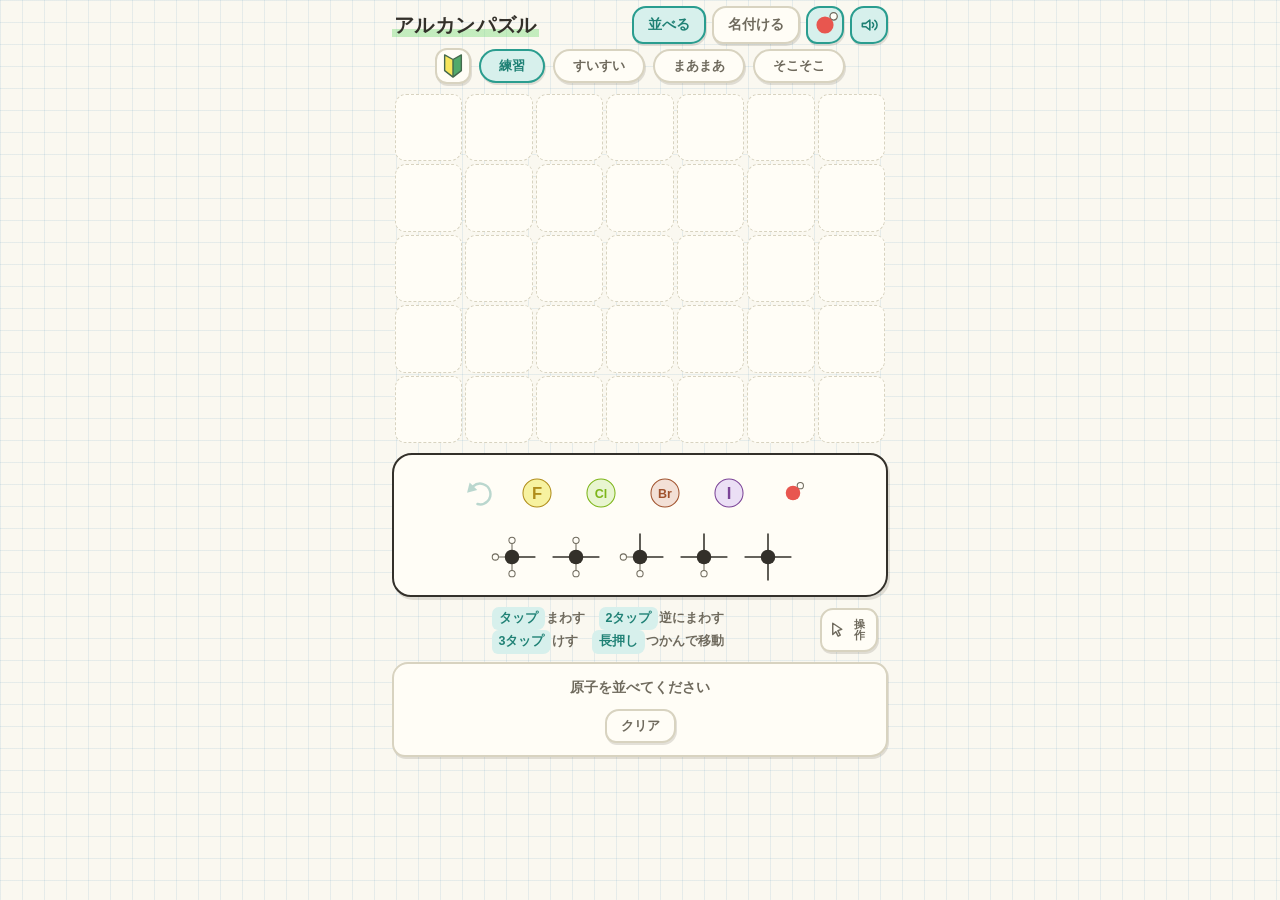
==== commit d23106e5: "Link arrange mode to the guided tutorial" ====
--- a/index.html
+++ b/index.html
@@ -290,6 +290,11 @@
     background:var(--surface);color:var(--text-muted);
     box-shadow:1px 2px 0 var(--shadow);transition:transform .08s ease, box-shadow .08s ease;
   }
+  .diff-tabs.arrange-tabs{flex-wrap:wrap;align-items:center;}
+  .tutorial-link{display:inline-flex;align-items:center;justify-content:center;flex:0 0 36px;width:36px;height:36px;box-sizing:border-box;padding:4px;border:2px solid var(--border);border-radius:12px;background:var(--surface);box-shadow:1px 2px 0 var(--shadow);}
+  .tutorial-link[hidden]{display:none;}
+  .tutorial-link svg{width:24px;height:26px;}
+  .tutorial-link:focus-visible{outline:3px solid var(--accent);outline-offset:3px;}
   .diff-tab:active{transform:translate(1px,2px);box-shadow:0 0 0 var(--shadow);}
   .diff-tab.active{border-color:var(--accent);color:var(--accent-ink);background:var(--accent-soft);font-weight:800;}
   /* 命名ルールは幅が足りない画面だけ ? ボタンにして、難易度タブの横並びを保つ */
@@ -302,6 +307,7 @@
     #naming-rules-btn{flex:0 0 32px;width:32px;height:32px;padding:0;box-sizing:border-box;font-size:0;}
     #naming-rules-btn::before{content:'?';font-size:18px;line-height:1;}
   }
+  @media(max-width:360px){.diff-tabs.arrange-tabs{gap:6px;}.arrange-tabs .diff-tab{padding-inline:4px;}}
   .rules-content{font-family:var(--font-hand);}
   .rules-section{margin-bottom:16px;}
   .rules-section:last-child{margin-bottom:0;}
@@ -677,7 +683,8 @@
     <button id="markup-toggle" class="markup-toggle" type="button" aria-pressed="false" title="マーキングペンを表示" aria-label="マーキングペンを表示">
       <svg viewBox="0 0 24 24" aria-hidden="true"><path d="M4.5 19.5l4.1-1 10-10a2.1 2.1 0 0 0-3-3l-10 10-1.1 4Z"/><path d="m13.8 7.3 3 3M8.6 18.5l-3-3"/></svg>
     </button>
-    <div class="diff-tabs" id="diff-tabs">
+    <div class="diff-tabs arrange-tabs" id="diff-tabs">
+      <a id="tutorial-link" class="tutorial-link" href="tutorial.html?v=20261022-tempo1" title="操作チュートリアル" aria-label="操作チュートリアルを開く"><svg viewBox="0 0 24 28" aria-hidden="true"><path d="M12 7 3 2v17l9 7Z" fill="#F7E55B"/><path d="m12 7 9-5v17l-9 7Z" fill="#52A96B"/><path d="M12 7 3 2v17l9 7 9-7V2l-9 5v19" fill="none" stroke="#44694D" stroke-width="1.5" stroke-linejoin="round"/></svg></a>
       <button class="diff-tab active" data-diff="practice">練習</button>
       <button class="diff-tab" data-diff="easy">すいすい</button>
       <button class="diff-tab" data-diff="medium">まあまあ</button>
@@ -5584,6 +5591,8 @@
 
   function refreshDiffTabsUI() {
     document.querySelectorAll('.diff-tab[data-diff]').forEach((b) => b.classList.toggle('active', b.dataset.diff === difficulty));
+    document.getElementById('tutorial-link').hidden = currentMode !== 'game1';
+    document.getElementById('diff-tabs').classList.toggle('arrange-tabs', currentMode === 'game1');
     const practiceBtn = document.querySelector('.diff-tab[data-diff="practice"]');
     if (practiceBtn) practiceBtn.style.display = currentMode === 'game1' ? '' : 'none';
     const rulesBtn = document.getElementById('naming-rules-btn');
